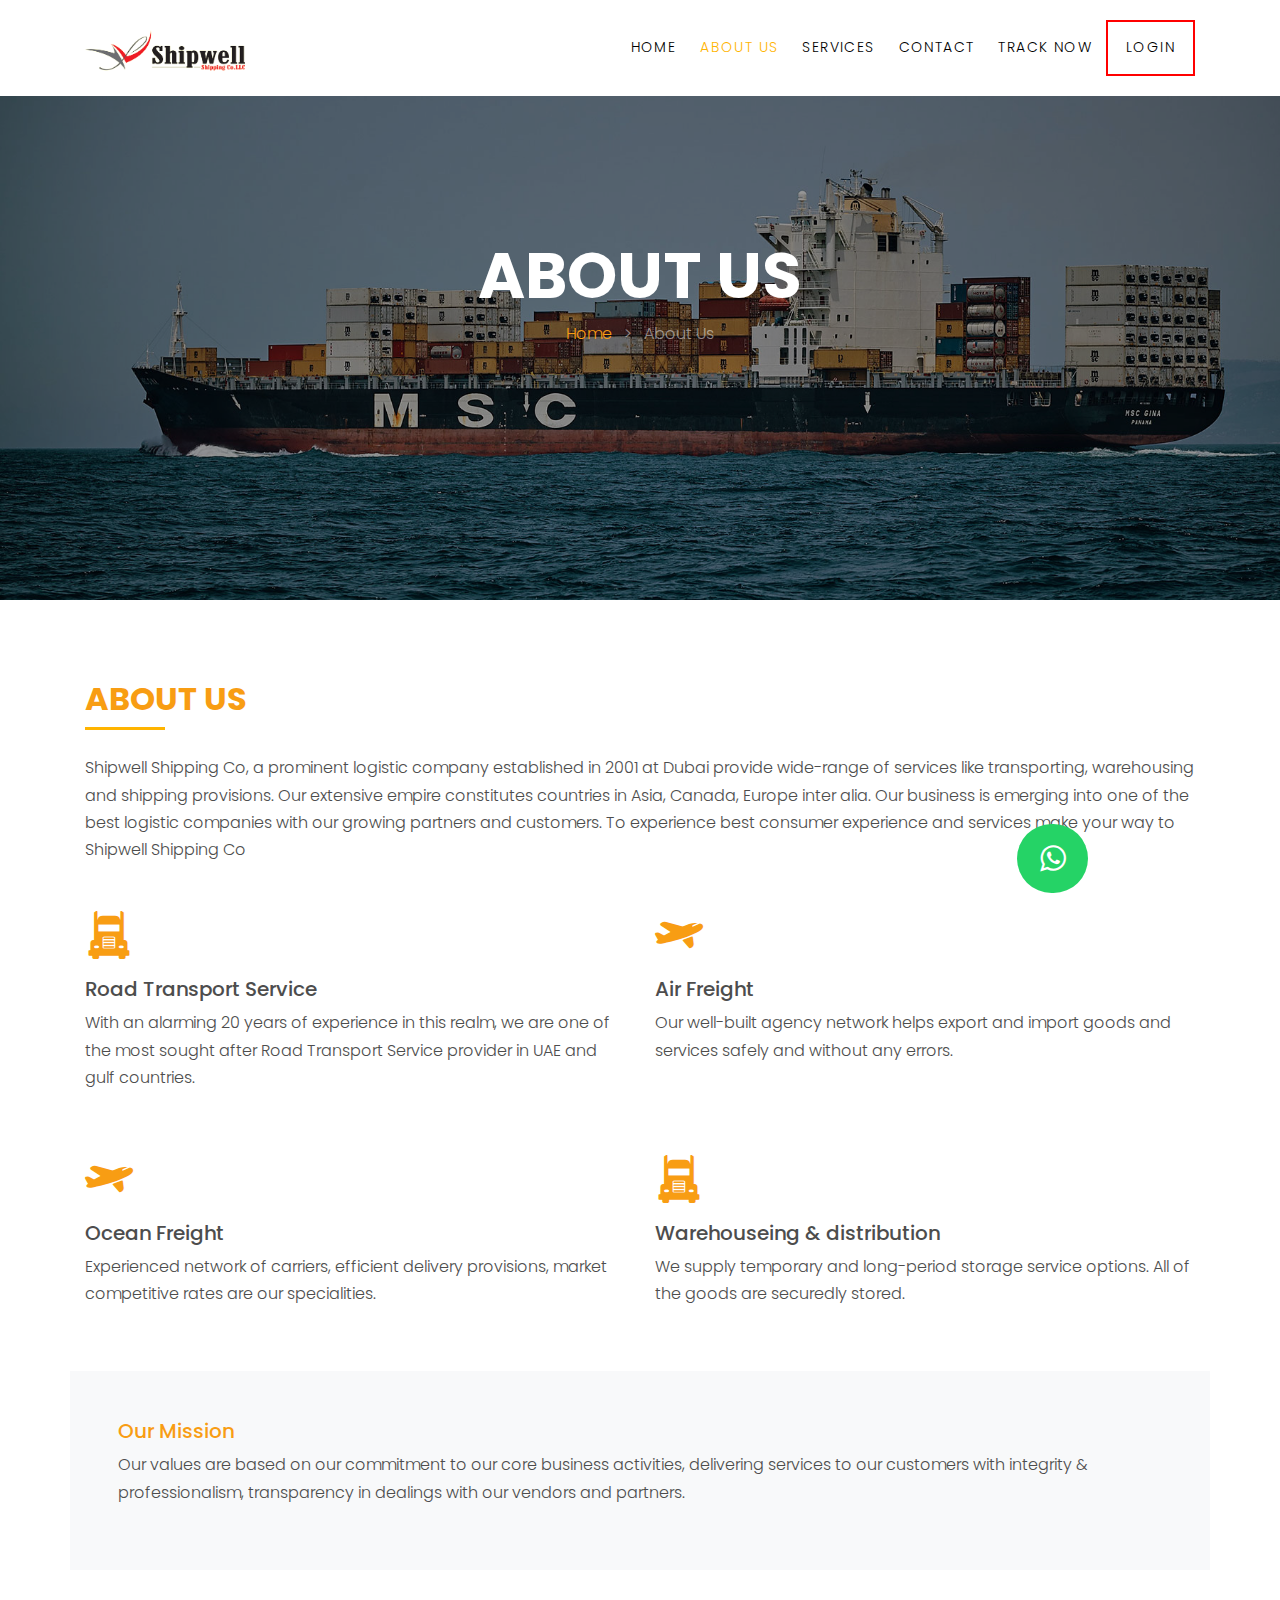
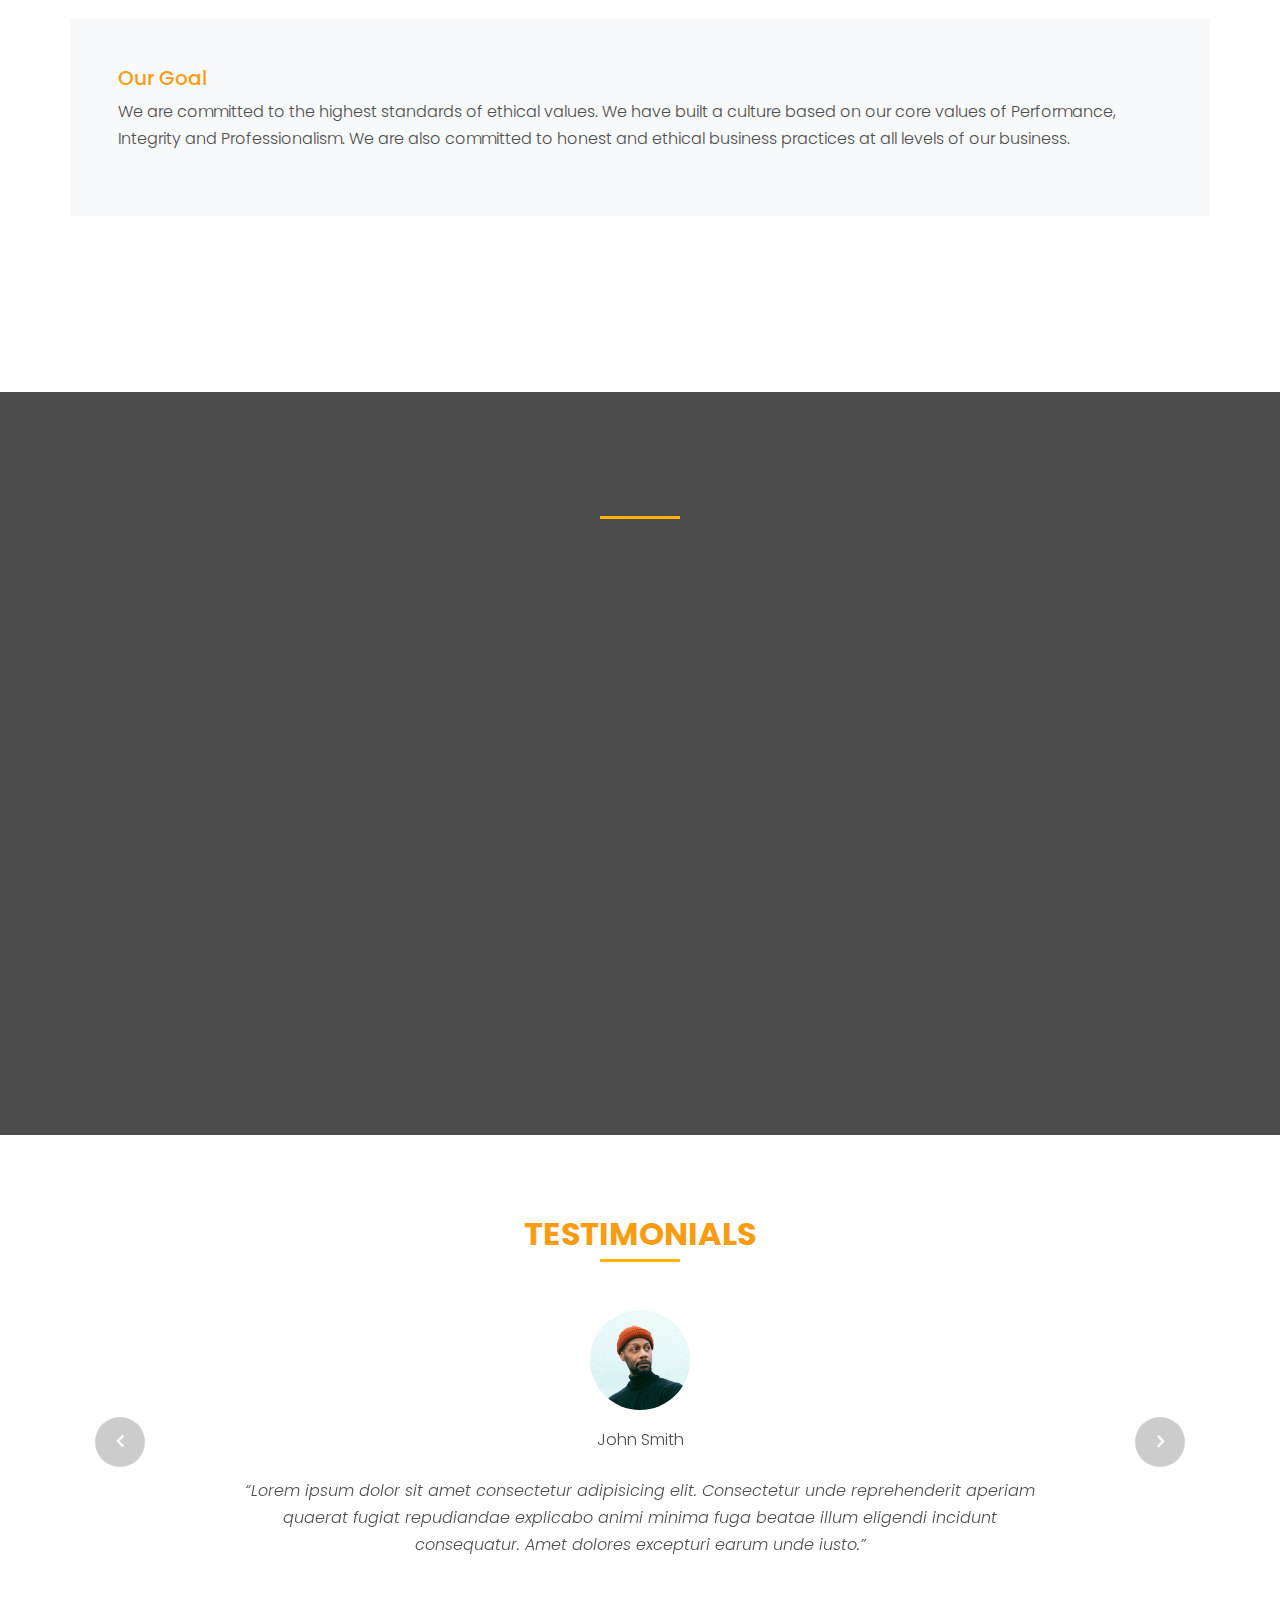
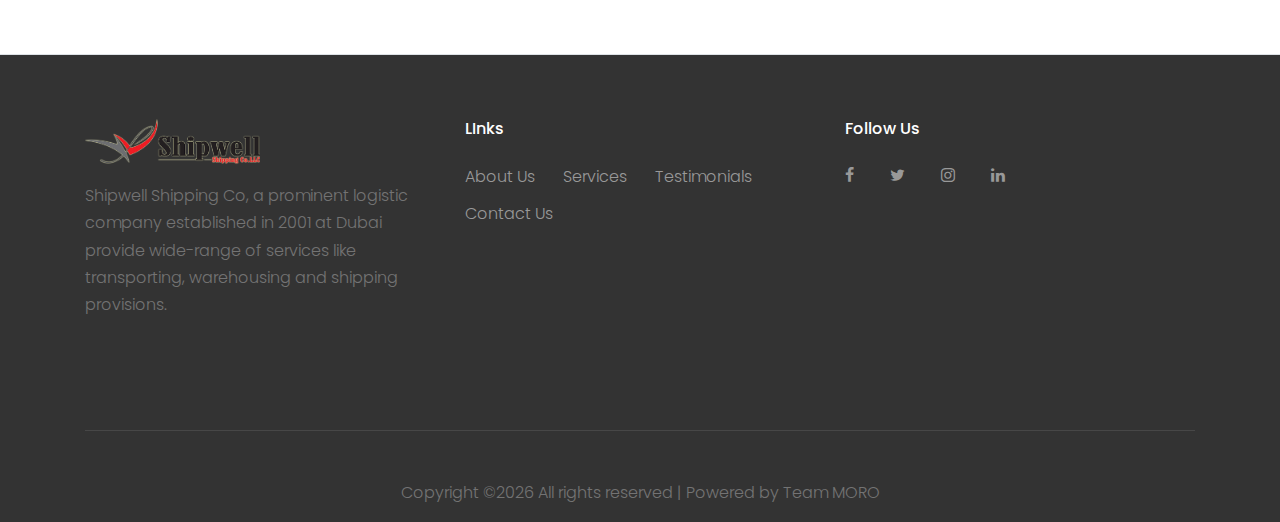
==== about.html @ 6dd7fe94 "created shipwell website" ====
<!DOCTYPE html>
<html lang="en">
  <head>
    <title>About | Shipwell shipping co LLC</title>
    <meta charset="utf-8">
    <meta name="viewport" content="width=device-width, initial-scale=1, shrink-to-fit=no">

    <link rel="stylesheet" href="https://fonts.googleapis.com/css?family=Poppins:200,300,400,700,900|Display+Playfair:200,300,400,700"> 
    <link rel="stylesheet" href="fonts/icomoon/style.css">
    <link rel="stylesheet" href="https://maxcdn.bootstrapcdn.com/font-awesome/4.5.0/css/font-awesome.min.css">
    <link rel="stylesheet" href="css/bootstrap.min.css">
    <link rel="stylesheet" href="css/magnific-popup.css">
    <link rel="stylesheet" href="css/jquery-ui.css">
    <link rel="stylesheet" href="css/owl.carousel.min.css">
    <link rel="stylesheet" href="css/owl.theme.default.min.css">

    <link rel="stylesheet" href="css/bootstrap-datepicker.css">

    <link rel="stylesheet" href="fonts/flaticon/font/flaticon.css">



    <link rel="stylesheet" href="css/aos.css">

    <link rel="stylesheet" href="css/style.css">
    
  </head>
  <body>
  
  <div class="site-wrap">

    <div class="site-mobile-menu">
      <div class="site-mobile-menu-header">
        <div class="site-mobile-menu-close mt-3">
          <span class="icon-close2 js-menu-toggle"></span>
        </div>
      </div>
      <div class="site-mobile-menu-body"></div>
    </div>
    
    <header class="site-navbar py-3" role="banner">

      <div class="container">
        <div class="row align-items-center">
          
          <div class="col-11 col-xl-2">
            <h1 class="mb-0"><a href="index.html" class="text-white h2 mb-0"><img src="/images/logo.png" class="img-fluid" alt=""></a></h1>
          </div>
          <div class="col-12 col-md-10 d-none d-xl-block">
            <nav class="site-navigation position-relative text-right" role="navigation">

              <ul class="site-menu js-clone-nav mx-auto d-none d-lg-block">
                <li><a href="index.html">Home</a></li>
                <li class="active"><a href="about.html">About Us</a></li>
                <li><a href="services2.html">Services</a></li>
                <li><a href="contact.html">Contact</a></li>
                <li><a href="#">Track Now</a></li>
                <li class="login_btn"><a href="#">Login</a></li>
              </ul>
            </nav>
          </div>


          <div class="d-inline-block d-xl-none ml-md-0 mr-auto py-3" style="position: relative; top: 3px;"><a href="#" class="site-menu-toggle js-menu-toggle text-black"><span class="icon-menu h3"></span></a></div>

          </div>

        </div>
      </div>
      
    </header>

  

    <div class="site-blocks-cover inner-page-cover overlay" style="background-image: url(images/hero_bg_1.jpg);" data-aos="fade" data-stellar-background-ratio="0.5">
      <div class="container">
        <div class="row align-items-center justify-content-center text-center">

          <div class="col-md-8" data-aos="fade-up" data-aos-delay="400">
            <h1 class="text-white font-weight-light text-uppercase font-weight-bold">About Us</h1>
            <p class="breadcrumb-custom"><a href="index.html">Home</a> <span class="mx-2">&gt;</span> <span>About Us</span></p>
          </div>
        </div>
      </div>
    </div>  

    

    <div class="site-section">
      <div class="container">
        <div class="row mb-5">
          <div class="col-md-12 order-md-1" data-aos="fade">
            <div class="text-left pb-1 border-primary mb-4">
              <h2 class="text-primary">About us</h2>
            </div>
            <p class="mb-5">Shipwell Shipping Co, a prominent logistic company established in 2001 at Dubai provide
              wide-range of services like transporting, warehousing and shipping provisions. Our extensive empire
              constitutes countries in Asia, Canada, Europe inter alia. Our business is emerging into one of the best
              logistic companies with our growing partners and customers. To experience best consumer
              experience and services make your way to Shipwell Shipping Co</p>

            <div class="row">
              <div class="col-md-12 mb-md-5 mb-0 col-lg-6">
                <div class="unit-4">
                  <div class="unit-4-icon mb-3 mr-4"><span class="text-primary flaticon-frontal-truck"></span></div>
                  <div>
                    <h3>Road Transport Service</h3>
                    <p>With an alarming 20 years of experience in this realm, we are one of the most
                      sought after Road Transport Service provider in UAE and gulf countries.</p>
                  </div>
                </div>
              </div>
              <div class="col-md-12 mb-md-5 mb-0 col-lg-6">
                <div class="unit-4">
                  <div class="unit-4-icon mb-3 mr-4"><span class="text-primary flaticon-travel"></span></div>
                  <div>
                    <h3>Air Freight</h3>
                    <p>Our well-built agency network helps export and import goods and services safely and
                      without any errors.</p>
                  </div>
                </div>
              </div>
              <div class="col-md-12 mb-md-5 mb-0 col-lg-6">
                <div class="unit-4">
                  <div class="unit-4-icon mb-3 mr-4"><span class="text-primary flaticon-travel"></span></div>
                  <div>
                    <h3>Ocean Freight</h3>
                    <p>Experienced network of carriers, efficient delivery provisions, market competitive rates are our
                      specialities.</p>
                  </div>
                </div>
              </div>
              <div class="col-md-12 mb-md-5 mb-0 col-lg-6">
                <div class="unit-4">
                  <div class="unit-4-icon mb-3 mr-4"><span class="text-primary flaticon-frontal-truck"></span></div>
                  <div>
                    <h3>Warehouseing & distribution</h3>
                    <p> We supply temporary and long-period storage service options. All of the goods are securedly stored.</p>
                  </div>
                </div>
              </div>
              <div class="col-md-12 mb-md-5 mb-0 bg-light p-5">
                <div class="unit-4">
                  <div>
                    <h3 class="text-primary">Our Mission</h3>
                    <p>Our values are based on our commitment to our core business
                      activities, delivering services to our customers with integrity &
                      professionalism, transparency in dealings with our vendors and
                      partners.</p>
                  </div>
                </div>
              </div>
              <div class="col-md-12 mb-md-5 mb-0 bg-light p-5">
                <div class="unit-4">
                  <div>
                    <h3 class="text-primary">Our Goal</h3>
                    <p>We are committed to the highest standards of ethical values. We
                      have built a culture based on our core values of Performance,
                      Integrity and Professionalism. We are also committed to honest
                      and ethical business practices at all levels of our business.</p>
                  </div>
                </div>
              </div>
            </div>
          </div>
        </div>
      </div>
    </div>
    <div>
    </div>
    <div class="site-section bg-image overlay" style="background-image: url('images/hero_bg_4.jpg');">
      <div class="container">
        <div class="row justify-content-center mb-5">
          <div class="col-md-7 text-center border-primary">
            <h2 class="font-weight-light text-primary" data-aos="fade">Why Choose Us</h2>
          </div>
        </div>
        <div class="row">
          <div class="col-md-6 col-lg-4 mb-5 mb-lg-0" data-aos="fade" data-aos-delay="100">
            <div class="how-it-work-item">
              <span class="number">1</span>
              <div class="how-it-work-body">
                <h2>Logistic Excellence</h2>
                <p class="mb-5">Shipwell Shipping Co is your one-stop answer to all of your logistical questions. With services ranging from Ocean Freight, Air Freight project logistics and automobile logistics we assist you in various endeavours. All of our services are personalized in order to cater to every singular needs of our customers. We promise you that all of your needs will be met satisfactorily.
                  </p>
              </div>
            </div>
          </div>

          <div class="col-md-6 col-lg-4 mb-5 mb-lg-0" data-aos="fade" data-aos-delay="200">
            <div class="how-it-work-item">
              <span class="number">2</span>
              <div class="how-it-work-body">
                <h2>Predictable Popularity</h2>
                <p class="mb-5">Our immense fame both at home and abroad is a testimony to proclaim our dexterity in our field. We hire highly experienced hands in air, sea and land freight coverages to ensure the quality of our services. We are well known as being very amiable and approachable when it comes to customer service and feedback. We are open to criticism and are ready to work on the aspects which need improvement.</p>
              </div>
            </div>
          </div>

          <div class="col-md-6 col-lg-4 mb-5 mb-lg-0" data-aos="fade" data-aos-delay="300">
            <div class="how-it-work-item">
              <span class="number">3</span>
              <div class="how-it-work-body">
                <h2>  Embracing Diversity</h2>
                <p class="mb-5">Shipwell Shipping Co is your one-stop answer to all of your logistical questions. With services ranging from Ocean Freight, Air Freight project logistics and automobile logistics we assist you in various endeavours. All of our services are personalized in order to cater to every singular needs of our customers. We promise you that all of your needs will be met satisfactorily.</p>
              </div>
            </div>
          </div>

        </div>
      </div>
    </div>

    
    <div class="site-section border-bottom">
      <div class="container">

        <div class="row justify-content-center mb-5">
          <div class="col-md-7 text-center border-primary">
            <h2 class="font-weight-light text-primary">Testimonials</h2>
          </div>
        </div>

        <div class="slide-one-item home-slider owl-carousel">
          <div>
            <div class="testimonial">
              <figure class="mb-4">
                <img src="images/person_3.jpg" alt="Image" class="img-fluid mb-3">
                <p>John Smith</p>
              </figure>
              <blockquote>
                <p>&ldquo;Lorem ipsum dolor sit amet consectetur adipisicing elit. Consectetur unde reprehenderit aperiam quaerat fugiat repudiandae explicabo animi minima fuga beatae illum eligendi incidunt consequatur. Amet dolores excepturi earum unde iusto.&rdquo;</p>
              </blockquote>
            </div>
          </div>
          <div>
            <div class="testimonial">
              <figure class="mb-4">
                <img src="images/person_2.jpg" alt="Image" class="img-fluid mb-3">
                <p>Christine Aguilar</p>
              </figure>
              <blockquote>
                <p>&ldquo;Lorem ipsum dolor sit amet consectetur adipisicing elit. Consectetur unde reprehenderit aperiam quaerat fugiat repudiandae explicabo animi minima fuga beatae illum eligendi incidunt consequatur. Amet dolores excepturi earum unde iusto.&rdquo;</p>
              </blockquote>
            </div>
          </div>

          <div>
            <div class="testimonial">
              <figure class="mb-4">
                <img src="images/person_4.jpg" alt="Image" class="img-fluid mb-3">
                <p>Robert Spears</p>
              </figure>
              <blockquote>
                <p>&ldquo;Lorem ipsum dolor sit amet consectetur adipisicing elit. Consectetur unde reprehenderit aperiam quaerat fugiat repudiandae explicabo animi minima fuga beatae illum eligendi incidunt consequatur. Amet dolores excepturi earum unde iusto.&rdquo;</p>
              </blockquote>
            </div>
          </div>

          <div>
            <div class="testimonial">
              <figure class="mb-4">
                <img src="images/person_5.jpg" alt="Image" class="img-fluid mb-3">
                <p>Bruce Rogers</p>
              </figure>
              <blockquote>
                <p>&ldquo;Lorem ipsum dolor sit amet consectetur adipisicing elit. Consectetur unde reprehenderit aperiam quaerat fugiat repudiandae explicabo animi minima fuga beatae illum eligendi incidunt consequatur. Amet dolores excepturi earum unde iusto.&rdquo;</p>
              </blockquote>
            </div>
          </div>

        </div>
      </div>
    </div>

    <div class="wa-btn text-right">
      <a href="#" class="float" target="_blank">
        <i class="fa fa-whatsapp my-float"></i>
        </a>
    </div>
    
    <footer class="site-footer">
      <div class="container">
        <div class="row">
          <div class="col-md-12">
            <div class="row">
              <div class="col-md-4">
                <a href="index.html" class="text-white mb-0"><img src="/images/logo.png" class="img-fluid w-50 mb-3" alt=""></a>
                <p>
                  Shipwell Shipping Co, a prominent logistic company established in 2001 at Dubai provide wide-range of services like transporting, warehousing and shipping provisions. 
                </p>
              </div>
              <div class="col-md-4">
                <h2 class="footer-heading mb-4">LInks</h2>
                <ul class="list-unstyled">
                  <li class="d-inline-block mr-4"><a href="#">About Us</a></li>
                  <li class="d-inline-block mr-4"><a href="#">Services</a></li>
                  <li class="d-inline-block mr-4"><a href="#">Testimonials</a></li>
                  <li class="d-inline-block"><a href="#">Contact Us</a></li>
                </ul>
              </div>
              
              <div class="col-md-4">
                <h2 class="footer-heading mb-4">Follow Us</h2>
                <a href="#" class="pl-0 pr-3"><span class="icon-facebook"></span></a>
                <a href="#" class="pl-3 pr-3"><span class="icon-twitter"></span></a>
                <a href="#" class="pl-3 pr-3"><span class="icon-instagram"></span></a>
                <a href="#" class="pl-3 pr-3"><span class="icon-linkedin"></span></a>
              </div>
            </div>
          </div>
        </div>
        <div class="row pt-5 mt-5 text-center">
          <div class="col-md-12">
            <div class="border-top pt-5">
            <p>
            <!-- Link back to Colorlib can't be removed. Template is licensed under CC BY 3.0. -->
            Copyright &copy;<script>document.write(new Date().getFullYear());</script> All rights reserved | Powered by Team MORO
            <!-- Link back to Colorlib can't be removed. Template is licensed under CC BY 3.0. -->
            </p>
            </div>
          </div>
          
        </div>
      </div>
    </footer>
  </div>

  <script src="js/jquery-3.3.1.min.js"></script>
  <script src="js/jquery-migrate-3.0.1.min.js"></script>
  <script src="js/jquery-ui.js"></script>
  <script src="js/popper.min.js"></script>
  <script src="js/bootstrap.min.js"></script>
  <script src="js/owl.carousel.min.js"></script>
  <script src="js/jquery.stellar.min.js"></script>
  <script src="js/jquery.countdown.min.js"></script>
  <script src="js/jquery.magnific-popup.min.js"></script>
  <script src="js/bootstrap-datepicker.min.js"></script>
  <script src="js/aos.js"></script>

  <script src="js/main.js"></script>
    
  </body>
</html>
---- fonts/icomoon/style.css ----
@font-face {
  font-family: 'icomoon';
  src:  url('fonts/icomoon.eot?10si43');
  src:  url('fonts/icomoon.eot?10si43#iefix') format('embedded-opentype'),
    url('fonts/icomoon.ttf?10si43') format('truetype'),
    url('fonts/icomoon.woff?10si43') format('woff'),
    url('fonts/icomoon.svg?10si43#icomoon') format('svg');
  font-weight: normal;
  font-style: normal;
}

[class^="icon-"], [class*=" icon-"] {
  /* use !important to prevent issues with browser extensions that change fonts */
  font-family: 'icomoon' !important;
  speak: none;
  font-style: normal;
  font-weight: normal;
  font-variant: normal;
  text-transform: none;
  line-height: 1;

  /* Better Font Rendering =========== */
  -webkit-font-smoothing: antialiased;
  -moz-osx-font-smoothing: grayscale;
}

.icon-asterisk:before {
  content: "\f069";
}
.icon-plus:before {
  content: "\f067";
}
.icon-question:before {
  content: "\f128";
}
.icon-minus:before {
  content: "\f068";
}
.icon-glass:before {
  content: "\f000";
}
.icon-music:before {
  content: "\f001";
}
.icon-search:before {
  content: "\f002";
}
.icon-envelope-o:before {
  content: "\f003";
}
.icon-heart:before {
  content: "\f004";
}
.icon-star:before {
  content: "\f005";
}
.icon-star-o:before {
  content: "\f006";
}
.icon-user:before {
  content: "\f007";
}
.icon-film:before {
  content: "\f008";
}
.icon-th-large:before {
  content: "\f009";
}
.icon-th:before {
  content: "\f00a";
}
.icon-th-list:before {
  content: "\f00b";
}
.icon-check:before {
  content: "\f00c";
}
.icon-close:before {
  content: "\f00d";
}
.icon-remove:before {
  content: "\f00d";
}
.icon-times:before {
  content: "\f00d";
}
.icon-search-plus:before {
  content: "\f00e";
}
.icon-search-minus:before {
  content: "\f010";
}
.icon-power-off:before {
  content: "\f011";
}
.icon-signal:before {
  content: "\f012";
}
.icon-cog:before {
  content: "\f013";
}
.icon-gear:before {
  content: "\f013";
}
.icon-trash-o:before {
  content: "\f014";
}
.icon-home:before {
  content: "\f015";
}
.icon-file-o:before {
  content: "\f016";
}
.icon-clock-o:before {
  content: "\f017";
}
.icon-road:before {
  content: "\f018";
}
.icon-download:before {
  content: "\f019";
}
.icon-arrow-circle-o-down:before {
  content: "\f01a";
}
.icon-arrow-circle-o-up:before {
  content: "\f01b";
}
.icon-inbox:before {
  content: "\f01c";
}
.icon-play-circle-o:before {
  content: "\f01d";
}
.icon-repeat:before {
  content: "\f01e";
}
.icon-rotate-right:before {
  content: "\f01e";
}
.icon-refresh:before {
  content: "\f021";
}
.icon-list-alt:before {
  content: "\f022";
}
.icon-lock:before {
  content: "\f023";
}
.icon-flag:before {
  content: "\f024";
}
.icon-headphones:before {
  content: "\f025";
}
.icon-volume-off:before {
  content: "\f026";
}
.icon-volume-down:before {
  content: "\f027";
}
.icon-volume-up:before {
  content: "\f028";
}
.icon-qrcode:before {
  content: "\f029";
}
.icon-barcode:before {
  content: "\f02a";
}
.icon-tag:before {
  content: "\f02b";
}
.icon-tags:before {
  content: "\f02c";
}
.icon-book:before {
  content: "\f02d";
}
.icon-bookmark:before {
  content: "\f02e";
}
.icon-print:before {
  content: "\f02f";
}
.icon-camera:before {
  content: "\f030";
}
.icon-font:before {
  content: "\f031";
}
.icon-bold:before {
  content: "\f032";
}
.icon-italic:before {
  content: "\f033";
}
.icon-text-height:before {
  content: "\f034";
}
.icon-text-width:before {
  content: "\f035";
}
.icon-align-left:before {
  content: "\f036";
}
.icon-align-center:before {
  content: "\f037";
}
.icon-align-right:before {
  content: "\f038";
}
.icon-align-justify:before {
  content: "\f039";
}
.icon-list:before {
  content: "\f03a";
}
.icon-dedent:before {
  content: "\f03b";
}
.icon-outdent:before {
  content: "\f03b";
}
.icon-indent:before {
  content: "\f03c";
}
.icon-video-camera:before {
  content: "\f03d";
}
.icon-image:before {
  content: "\f03e";
}
.icon-photo:before {
  content: "\f03e";
}
.icon-picture-o:before {
  content: "\f03e";
}
.icon-pencil:before {
  content: "\f040";
}
.icon-map-marker:before {
  content: "\f041";
}
.icon-adjust:before {
  content: "\f042";
}
.icon-tint:before {
  content: "\f043";
}
.icon-edit:before {
  content: "\f044";
}
.icon-pencil-square-o:before {
  content: "\f044";
}
.icon-share-square-o:before {
  content: "\f045";
}
.icon-check-square-o:before {
  content: "\f046";
}
.icon-arrows:before {
  content: "\f047";
}
.icon-step-backward:before {
  content: "\f048";
}
.icon-fast-backward:before {
  content: "\f049";
}
.icon-backward:before {
  content: "\f04a";
}
.icon-play:before {
  content: "\f04b";
}
.icon-pause:before {
  content: "\f04c";
}
.icon-stop:before {
  content: "\f04d";
}
.icon-forward:before {
  content: "\f04e";
}
.icon-fast-forward:before {
  content: "\f050";
}
.icon-step-forward:before {
  content: "\f051";
}
.icon-eject:before {
  content: "\f052";
}
.icon-chevron-left:before {
  content: "\f053";
}
.icon-chevron-right:before {
  content: "\f054";
}
.icon-plus-circle:before {
  content: "\f055";
}
.icon-minus-circle:before {
  content: "\f056";
}
.icon-times-circle:before {
  content: "\f057";
}
.icon-check-circle:before {
  content: "\f058";
}
.icon-question-circle:before {
  content: "\f059";
}
.icon-info-circle:before {
  content: "\f05a";
}
.icon-crosshairs:before {
  content: "\f05b";
}
.icon-times-circle-o:before {
  content: "\f05c";
}
.icon-check-circle-o:before {
  content: "\f05d";
}
.icon-ban:before {
  content: "\f05e";
}
.icon-arrow-left:before {
  content: "\f060";
}
.icon-arrow-right:before {
  content: "\f061";
}
.icon-arrow-up:before {
  content: "\f062";
}
.icon-arrow-down:before {
  content: "\f063";
}
.icon-mail-forward:before {
  content: "\f064";
}
.icon-share:before {
  content: "\f064";
}
.icon-expand:before {
  content: "\f065";
}
.icon-compress:before {
  content: "\f066";
}
.icon-exclamation-circle:before {
  content: "\f06a";
}
.icon-gift:before {
  content: "\f06b";
}
.icon-leaf:before {
  content: "\f06c";
}
.icon-fire:before {
  content: "\f06d";
}
.icon-eye:before {
  content: "\f06e";
}
.icon-eye-slash:before {
  content: "\f070";
}
.icon-exclamation-triangle:before {
  content: "\f071";
}
.icon-warning:before {
  content: "\f071";
}
.icon-plane:before {
  content: "\f072";
}
.icon-calendar:before {
  content: "\f073";
}
.icon-random:before {
  content: "\f074";
}
.icon-comment:before {
  content: "\f075";
}
.icon-magnet:before {
  content: "\f076";
}
.icon-chevron-up:before {
  content: "\f077";
}
.icon-chevron-down:before {
  content: "\f078";
}
.icon-retweet:before {
  content: "\f079";
}
.icon-shopping-cart:before {
  content: "\f07a";
}
.icon-folder:before {
  content: "\f07b";
}
.icon-folder-open:before {
  content: "\f07c";
}
.icon-arrows-v:before {
  content: "\f07d";
}
.icon-arrows-h:before {
  content: "\f07e";
}
.icon-bar-chart:before {
  content: "\f080";
}
.icon-bar-chart-o:before {
  content: "\f080";
}
.icon-twitter-square:before {
  content: "\f081";
}
.icon-facebook-square:before {
  content: "\f082";
}
.icon-camera-retro:before {
  content: "\f083";
}
.icon-key:before {
  content: "\f084";
}
.icon-cogs:before {
  content: "\f085";
}
.icon-gears:before {
  content: "\f085";
}
.icon-comments:before {
  content: "\f086";
}
.icon-thumbs-o-up:before {
  content: "\f087";
}
.icon-thumbs-o-down:before {
  content: "\f088";
}
.icon-star-half:before {
  content: "\f089";
}
.icon-heart-o:before {
  content: "\f08a";
}
.icon-sign-out:before {
  content: "\f08b";
}
.icon-linkedin-square:before {
  content: "\f08c";
}
.icon-thumb-tack:before {
  content: "\f08d";
}
.icon-external-link:before {
  content: "\f08e";
}
.icon-sign-in:before {
  content: "\f090";
}
.icon-trophy:before {
  content: "\f091";
}
.icon-github-square:before {
  content: "\f092";
}
.icon-upload:before {
  content: "\f093";
}
.icon-lemon-o:before {
  content: "\f094";
}
.icon-phone:before {
  content: "\f095";
}
.icon-square-o:before {
  content: "\f096";
}
.icon-bookmark-o:before {
  content: "\f097";
}
.icon-phone-square:before {
  content: "\f098";
}
.icon-twitter:before {
  content: "\f099";
}
.icon-facebook:before {
  content: "\f09a";
}
.icon-facebook-f:before {
  content: "\f09a";
}
.icon-github:before {
  content: "\f09b";
}
.icon-unlock:before {
  content: "\f09c";
}
.icon-credit-card:before {
  content: "\f09d";
}
.icon-feed:before {
  content: "\f09e";
}
.icon-rss:before {
  content: "\f09e";
}
.icon-hdd-o:before {
  content: "\f0a0";
}
.icon-bullhorn:before {
  content: "\f0a1";
}
.icon-bell-o:before {
  content: "\f0a2";
}
.icon-certificate:before {
  content: "\f0a3";
}
.icon-hand-o-right:before {
  content: "\f0a4";
}
.icon-hand-o-left:before {
  content: "\f0a5";
}
.icon-hand-o-up:before {
  content: "\f0a6";
}
.icon-hand-o-down:before {
  content: "\f0a7";
}
.icon-arrow-circle-left:before {
  content: "\f0a8";
}
.icon-arrow-circle-right:before {
  content: "\f0a9";
}
.icon-arrow-circle-up:before {
  content: "\f0aa";
}
.icon-arrow-circle-down:before {
  content: "\f0ab";
}
.icon-globe:before {
  content: "\f0ac";
}
.icon-wrench:before {
  content: "\f0ad";
}
.icon-tasks:before {
  content: "\f0ae";
}
.icon-filter:before {
  content: "\f0b0";
}
.icon-briefcase:before {
  content: "\f0b1";
}
.icon-arrows-alt:before {
  content: "\f0b2";
}
.icon-group:before {
  content: "\f0c0";
}
.icon-users:before {
  content: "\f0c0";
}
.icon-chain:before {
  content: "\f0c1";
}
.icon-link:before {
  content: "\f0c1";
}
.icon-cloud:before {
  content: "\f0c2";
}
.icon-flask:before {
  content: "\f0c3";
}
.icon-cut:before {
  content: "\f0c4";
}
.icon-scissors:before {
  content: "\f0c4";
}
.icon-copy:before {
  content: "\f0c5";
}
.icon-files-o:before {
  content: "\f0c5";
}
.icon-paperclip:before {
  content: "\f0c6";
}
.icon-floppy-o:before {
  content: "\f0c7";
}
.icon-save:before {
  content: "\f0c7";
}
.icon-square:before {
  content: "\f0c8";
}
.icon-bars:before {
  content: "\f0c9";
}
.icon-navicon:before {
  content: "\f0c9";
}
.icon-reorder:before {
  content: "\f0c9";
}
.icon-list-ul:before {
  content: "\f0ca";
}
.icon-list-ol:before {
  content: "\f0cb";
}
.icon-strikethrough:before {
  content: "\f0cc";
}
.icon-underline:before {
  content: "\f0cd";
}
.icon-table:before {
  content: "\f0ce";
}
.icon-magic:before {
  content: "\f0d0";
}
.icon-truck:before {
  content: "\f0d1";
}
.icon-pinterest:before {
  content: "\f0d2";
}
.icon-pinterest-square:before {
  content: "\f0d3";
}
.icon-google-plus-square:before {
  content: "\f0d4";
}
.icon-google-plus:before {
  content: "\f0d5";
}
.icon-money:before {
  content: "\f0d6";
}
.icon-caret-down:before {
  content: "\f0d7";
}
.icon-caret-up:before {
  content: "\f0d8";
}
.icon-caret-left:before {
  content: "\f0d9";
}
.icon-caret-right:before {
  content: "\f0da";
}
.icon-columns:before {
  content: "\f0db";
}
.icon-sort:before {
  content: "\f0dc";
}
.icon-unsorted:before {
  content: "\f0dc";
}
.icon-sort-desc:before {
  content: "\f0dd";
}
.icon-sort-down:before {
  content: "\f0dd";
}
.icon-sort-asc:before {
  content: "\f0de";
}
.icon-sort-up:before {
  content: "\f0de";
}
.icon-envelope:before {
  content: "\f0e0";
}
.icon-linkedin:before {
  content: "\f0e1";
}
.icon-rotate-left:before {
  content: "\f0e2";
}
.icon-undo:before {
  content: "\f0e2";
}
.icon-gavel:before {
  content: "\f0e3";
}
.icon-legal:before {
  content: "\f0e3";
}
.icon-dashboard:before {
  content: "\f0e4";
}
.icon-tachometer:before {
  content: "\f0e4";
}
.icon-comment-o:before {
  content: "\f0e5";
}
.icon-comments-o:before {
  content: "\f0e6";
}
.icon-bolt:before {
  content: "\f0e7";
}
.icon-flash:before {
  content: "\f0e7";
}
.icon-sitemap:before {
  content: "\f0e8";
}
.icon-umbrella:before {
  content: "\f0e9";
}
.icon-clipboard:before {
  content: "\f0ea";
}
.icon-paste:before {
  content: "\f0ea";
}
.icon-lightbulb-o:before {
  content: "\f0eb";
}
.icon-exchange:before {
  content: "\f0ec";
}
.icon-cloud-download:before {
  content: "\f0ed";
}
.icon-cloud-upload:before {
  content: "\f0ee";
}
.icon-user-md:before {
  content: "\f0f0";
}
.icon-stethoscope:before {
  content: "\f0f1";
}
.icon-suitcase:before {
  content: "\f0f2";
}
.icon-bell:before {
  content: "\f0f3";
}
.icon-coffee:before {
  content: "\f0f4";
}
.icon-cutlery:before {
  content: "\f0f5";
}
.icon-file-text-o:before {
  content: "\f0f6";
}
.icon-building-o:before {
  content: "\f0f7";
}
.icon-hospital-o:before {
  content: "\f0f8";
}
.icon-ambulance:before {
  content: "\f0f9";
}
.icon-medkit:before {
  content: "\f0fa";
}
.icon-fighter-jet:before {
  content: "\f0fb";
}
.icon-beer:before {
  content: "\f0fc";
}
.icon-h-square:before {
  content: "\f0fd";
}
.icon-plus-square:before {
  content: "\f0fe";
}
.icon-angle-double-left:before {
  content: "\f100";
}
.icon-angle-double-right:before {
  content: "\f101";
}
.icon-angle-double-up:before {
  content: "\f102";
}
.icon-angle-double-down:before {
  content: "\f103";
}
.icon-angle-left:before {
  content: "\f104";
}
.icon-angle-right:before {
  content: "\f105";
}
.icon-angle-up:before {
  content: "\f106";
}
.icon-angle-down:before {
  content: "\f107";
}
.icon-desktop:before {
  content: "\f108";
}
.icon-laptop:before {
  content: "\f109";
}
.icon-tablet:before {
  content: "\f10a";
}
.icon-mobile:before {
  content: "\f10b";
}
.icon-mobile-phone:before {
  content: "\f10b";
}
.icon-circle-o:before {
  content: "\f10c";
}
.icon-quote-left:before {
  content: "\f10d";
}
.icon-quote-right:before {
  content: "\f10e";
}
.icon-spinner:before {
  content: "\f110";
}
.icon-circle:before {
  content: "\f111";
}
.icon-mail-reply:before {
  content: "\f112";
}
.icon-reply:before {
  content: "\f112";
}
.icon-github-alt:before {
  content: "\f113";
}
.icon-folder-o:before {
  content: "\f114";
}
.icon-folder-open-o:before {
  content: "\f115";
}
.icon-smile-o:before {
  content: "\f118";
}
.icon-frown-o:before {
  content: "\f119";
}
.icon-meh-o:before {
  content: "\f11a";
}
.icon-gamepad:before {
  content: "\f11b";
}
.icon-keyboard-o:before {
  content: "\f11c";
}
.icon-flag-o:before {
  content: "\f11d";
}
.icon-flag-checkered:before {
  content: "\f11e";
}
.icon-terminal:before {
  content: "\f120";
}
.icon-code:before {
  content: "\f121";
}
.icon-mail-reply-all:before {
  content: "\f122";
}
.icon-reply-all:before {
  content: "\f122";
}
.icon-star-half-empty:before {
  content: "\f123";
}
.icon-star-half-full:before {
  content: "\f123";
}
.icon-star-half-o:before {
  content: "\f123";
}
.icon-location-arrow:before {
  content: "\f124";
}
.icon-crop:before {
  content: "\f125";
}
.icon-code-fork:before {
  content: "\f126";
}
.icon-chain-broken:before {
  content: "\f127";
}
.icon-unlink:before {
  content: "\f127";
}
.icon-info:before {
  content: "\f129";
}
.icon-exclamation:before {
  content: "\f12a";
}
.icon-superscript:before {
  content: "\f12b";
}
.icon-subscript:before {
  content: "\f12c";
}
.icon-eraser:before {
  content: "\f12d";
}
.icon-puzzle-piece:before {
  content: "\f12e";
}
.icon-microphone:before {
  content: "\f130";
}
.icon-microphone-slash:before {
  content: "\f131";
}
.icon-shield:before {
  content: "\f132";
}
.icon-calendar-o:before {
  content: "\f133";
}
.icon-fire-extinguisher:before {
  content: "\f134";
}
.icon-rocket:before {
  content: "\f135";
}
.icon-maxcdn:before {
  content: "\f136";
}
.icon-chevron-circle-left:before {
  content: "\f137";
}
.icon-chevron-circle-right:before {
  content: "\f138";
}
.icon-chevron-circle-up:before {
  content: "\f139";
}
.icon-chevron-circle-down:before {
  content: "\f13a";
}
.icon-html5:before {
  content: "\f13b";
}
.icon-css3:before {
  content: "\f13c";
}
.icon-anchor:before {
  content: "\f13d";
}
.icon-unlock-alt:before {
  content: "\f13e";
}
.icon-bullseye:before {
  content: "\f140";
}
.icon-ellipsis-h:before {
  content: "\f141";
}
.icon-ellipsis-v:before {
  content: "\f142";
}
.icon-rss-square:before {
  content: "\f143";
}
.icon-play-circle:before {
  content: "\f144";
}
.icon-ticket:before {
  content: "\f145";
}
.icon-minus-square:before {
  content: "\f146";
}
.icon-minus-square-o:before {
  content: "\f147";
}
.icon-level-up:before {
  content: "\f148";
}
.icon-level-down:before {
  content: "\f149";
}
.icon-check-square:before {
  content: "\f14a";
}
.icon-pencil-square:before {
  content: "\f14b";
}
.icon-external-link-square:before {
  content: "\f14c";
}
.icon-share-square:before {
  content: "\f14d";
}
.icon-compass:before {
  content: "\f14e";
}
.icon-caret-square-o-down:before {
  content: "\f150";
}
.icon-toggle-down:before {
  content: "\f150";
}
.icon-caret-square-o-up:before {
  content: "\f151";
}
.icon-toggle-up:before {
  content: "\f151";
}
.icon-caret-square-o-right:before {
  content: "\f152";
}
.icon-toggle-right:before {
  content: "\f152";
}
.icon-eur:before {
  content: "\f153";
}
.icon-euro:before {
  content: "\f153";
}
.icon-gbp:before {
  content: "\f154";
}
.icon-dollar:before {
  content: "\f155";
}
.icon-usd:before {
  content: "\f155";
}
.icon-inr:before {
  content: "\f156";
}
.icon-rupee:before {
  content: "\f156";
}
.icon-cny:before {
  content: "\f157";
}
.icon-jpy:before {
  content: "\f157";
}
.icon-rmb:before {
  content: "\f157";
}
.icon-yen:before {
  content: "\f157";
}
.icon-rouble:before {
  content: "\f158";
}
.icon-rub:before {
  content: "\f158";
}
.icon-ruble:before {
  content: "\f158";
}
.icon-krw:before {
  content: "\f159";
}
.icon-won:before {
  content: "\f159";
}
.icon-bitcoin:before {
  content: "\f15a";
}
.icon-btc:before {
  content: "\f15a";
}
.icon-file:before {
  content: "\f15b";
}
.icon-file-text:before {
  content: "\f15c";
}
.icon-sort-alpha-asc:before {
  content: "\f15d";
}
.icon-sort-alpha-desc:before {
  content: "\f15e";
}
.icon-sort-amount-asc:before {
  content: "\f160";
}
.icon-sort-amount-desc:before {
  content: "\f161";
}
.icon-sort-numeric-asc:before {
  content: "\f162";
}
.icon-sort-numeric-desc:before {
  content: "\f163";
}
.icon-thumbs-up:before {
  content: "\f164";
}
.icon-thumbs-down:before {
  content: "\f165";
}
.icon-youtube-square:before {
  content: "\f166";
}
.icon-youtube:before {
  content: "\f167";
}
.icon-xing:before {
  content: "\f168";
}
.icon-xing-square:before {
  content: "\f169";
}
.icon-youtube-play:before {
  content: "\f16a";
}
.icon-dropbox:before {
  content: "\f16b";
}
.icon-stack-overflow:before {
  content: "\f16c";
}
.icon-instagram:before {
  content: "\f16d";
}
.icon-flickr:before {
  content: "\f16e";
}
.icon-adn:before {
  content: "\f170";
}
.icon-bitbucket:before {
  content: "\f171";
}
.icon-bitbucket-square:before {
  content: "\f172";
}
.icon-tumblr:before {
  content: "\f173";
}
.icon-tumblr-square:before {
  content: "\f174";
}
.icon-long-arrow-down:before {
  content: "\f175";
}
.icon-long-arrow-up:before {
  content: "\f176";
}
.icon-long-arrow-left:before {
  content: "\f177";
}
.icon-long-arrow-right:before {
  content: "\f178";
}
.icon-apple:before {
  content: "\f179";
}
.icon-windows:before {
  content: "\f17a";
}
.icon-android:before {
  content: "\f17b";
}
.icon-linux:before {
  content: "\f17c";
}
.icon-dribbble:before {
  content: "\f17d";
}
.icon-skype:before {
  content: "\f17e";
}
.icon-foursquare:before {
  content: "\f180";
}
.icon-trello:before {
  content: "\f181";
}
.icon-female:before {
  content: "\f182";
}
.icon-male:before {
  content: "\f183";
}
.icon-gittip:before {
  content: "\f184";
}
.icon-gratipay:before {
  content: "\f184";
}
.icon-sun-o:before {
  content: "\f185";
}
.icon-moon-o:before {
  content: "\f186";
}
.icon-archive:before {
  content: "\f187";
}
.icon-bug:before {
  content: "\f188";
}
.icon-vk:before {
  content: "\f189";
}
.icon-weibo:before {
  content: "\f18a";
}
.icon-renren:before {
  content: "\f18b";
}
.icon-pagelines:before {
  content: "\f18c";
}
.icon-stack-exchange:before {
  content: "\f18d";
}
.icon-arrow-circle-o-right:before {
  content: "\f18e";
}
.icon-arrow-circle-o-left:before {
  content: "\f190";
}
.icon-caret-square-o-left:before {
  content: "\f191";
}
.icon-toggle-left:before {
  content: "\f191";
}
.icon-dot-circle-o:before {
  content: "\f192";
}
.icon-wheelchair:before {
  content: "\f193";
}
.icon-vimeo-square:before {
  content: "\f194";
}
.icon-try:before {
  content: "\f195";
}
.icon-turkish-lira:before {
  content: "\f195";
}
.icon-plus-square-o:before {
  content: "\f196";
}
.icon-space-shuttle:before {
  content: "\f197";
}
.icon-slack:before {
  content: "\f198";
}
.icon-envelope-square:before {
  content: "\f199";
}
.icon-wordpress:before {
  content: "\f19a";
}
.icon-openid:before {
  content: "\f19b";
}
.icon-bank:before {
  content: "\f19c";
}
.icon-institution:before {
  content: "\f19c";
}
.icon-university:before {
  content: "\f19c";
}
.icon-graduation-cap:before {
  content: "\f19d";
}
.icon-mortar-board:before {
  content: "\f19d";
}
.icon-yahoo:before {
  content: "\f19e";
}
.icon-google:before {
  content: "\f1a0";
}
.icon-reddit:before {
  content: "\f1a1";
}
.icon-reddit-square:before {
  content: "\f1a2";
}
.icon-stumbleupon-circle:before {
  content: "\f1a3";
}
.icon-stumbleupon:before {
  content: "\f1a4";
}
.icon-delicious:before {
  content: "\f1a5";
}
.icon-digg:before {
  content: "\f1a6";
}
.icon-pied-piper-pp:before {
  content: "\f1a7";
}
.icon-pied-piper-alt:before {
  content: "\f1a8";
}
.icon-drupal:before {
  content: "\f1a9";
}
.icon-joomla:before {
  content: "\f1aa";
}
.icon-language:before {
  content: "\f1ab";
}
.icon-fax:before {
  content: "\f1ac";
}
.icon-building:before {
  content: "\f1ad";
}
.icon-child:before {
  content: "\f1ae";
}
.icon-paw:before {
  content: "\f1b0";
}
.icon-spoon:before {
  content: "\f1b1";
}
.icon-cube:before {
  content: "\f1b2";
}
.icon-cubes:before {
  content: "\f1b3";
}
.icon-behance:before {
  content: "\f1b4";
}
.icon-behance-square:before {
  content: "\f1b5";
}
.icon-steam:before {
  content: "\f1b6";
}
.icon-steam-square:before {
  content: "\f1b7";
}
.icon-recycle:before {
  content: "\f1b8";
}
.icon-automobile:before {
  content: "\f1b9";
}
.icon-car:before {
  content: "\f1b9";
}
.icon-cab:before {
  content: "\f1ba";
}
.icon-taxi:before {
  content: "\f1ba";
}
.icon-tree:before {
  content: "\f1bb";
}
.icon-spotify:before {
  content: "\f1bc";
}
.icon-deviantart:before {
  content: "\f1bd";
}
.icon-soundcloud:before {
  content: "\f1be";
}
.icon-database:before {
  content: "\f1c0";
}
.icon-file-pdf-o:before {
  content: "\f1c1";
}
.icon-file-word-o:before {
  content: "\f1c2";
}
.icon-file-excel-o:before {
  content: "\f1c3";
}
.icon-file-powerpoint-o:before {
  content: "\f1c4";
}
.icon-file-image-o:before {
  content: "\f1c5";
}
.icon-file-photo-o:before {
  content: "\f1c5";
}
.icon-file-picture-o:before {
  content: "\f1c5";
}
.icon-file-archive-o:before {
  content: "\f1c6";
}
.icon-file-zip-o:before {
  content: "\f1c6";
}
.icon-file-audio-o:before {
  content: "\f1c7";
}
.icon-file-sound-o:before {
  content: "\f1c7";
}
.icon-file-movie-o:before {
  content: "\f1c8";
}
.icon-file-video-o:before {
  content: "\f1c8";
}
.icon-file-code-o:before {
  content: "\f1c9";
}
.icon-vine:before {
  content: "\f1ca";
}
.icon-codepen:before {
  content: "\f1cb";
}
.icon-jsfiddle:before {
  content: "\f1cc";
}
.icon-life-bouy:before {
  content: "\f1cd";
}
.icon-life-buoy:before {
  content: "\f1cd";
}
.icon-life-ring:before {
  content: "\f1cd";
}
.icon-life-saver:before {
  content: "\f1cd";
}
.icon-support:before {
  content: "\f1cd";
}
.icon-circle-o-notch:before {
  content: "\f1ce";
}
.icon-ra:before {
  content: "\f1d0";
}
.icon-rebel:before {
  content: "\f1d0";
}
.icon-resistance:before {
  content: "\f1d0";
}
.icon-empire:before {
  content: "\f1d1";
}
.icon-ge:before {
  content: "\f1d1";
}
.icon-git-square:before {
  content: "\f1d2";
}
.icon-git:before {
  content: "\f1d3";
}
.icon-hacker-news:before {
  content: "\f1d4";
}
.icon-y-combinator-square:before {
  content: "\f1d4";
}
.icon-yc-square:before {
  content: "\f1d4";
}
.icon-tencent-weibo:before {
  content: "\f1d5";
}
.icon-qq:before {
  content: "\f1d6";
}
.icon-wechat:before {
  content: "\f1d7";
}
.icon-weixin:before {
  content: "\f1d7";
}
.icon-paper-plane:before {
  content: "\f1d8";
}
.icon-send:before {
  content: "\f1d8";
}
.icon-paper-plane-o:before {
  content: "\f1d9";
}
.icon-send-o:before {
  content: "\f1d9";
}
.icon-history:before {
  content: "\f1da";
}
.icon-circle-thin:before {
  content: "\f1db";
}
.icon-header:before {
  content: "\f1dc";
}
.icon-paragraph:before {
  content: "\f1dd";
}
.icon-sliders:before {
  content: "\f1de";
}
.icon-share-alt:before {
  content: "\f1e0";
}
.icon-share-alt-square:before {
  content: "\f1e1";
}
.icon-bomb:before {
  content: "\f1e2";
}
.icon-futbol-o:before {
  content: "\f1e3";
}
.icon-soccer-ball-o:before {
  content: "\f1e3";
}
.icon-tty:before {
  content: "\f1e4";
}
.icon-binoculars:before {
  content: "\f1e5";
}
.icon-plug:before {
  content: "\f1e6";
}
.icon-slideshare:before {
  content: "\f1e7";
}
.icon-twitch:before {
  content: "\f1e8";
}
.icon-yelp:before {
  content: "\f1e9";
}
.icon-newspaper-o:before {
  content: "\f1ea";
}
.icon-wifi:before {
  content: "\f1eb";
}
.icon-calculator:before {
  content: "\f1ec";
}
.icon-paypal:before {
  content: "\f1ed";
}
.icon-google-wallet:before {
  content: "\f1ee";
}
.icon-cc-visa:before {
  content: "\f1f0";
}
.icon-cc-mastercard:before {
  content: "\f1f1";
}
.icon-cc-discover:before {
  content: "\f1f2";
}
.icon-cc-amex:before {
  content: "\f1f3";
}
.icon-cc-paypal:before {
  content: "\f1f4";
}
.icon-cc-stripe:before {
  content: "\f1f5";
}
.icon-bell-slash:before {
  content: "\f1f6";
}
.icon-bell-slash-o:before {
  content: "\f1f7";
}
.icon-trash:before {
  content: "\f1f8";
}
.icon-copyright:before {
  content: "\f1f9";
}
.icon-at:before {
  content: "\f1fa";
}
.icon-eyedropper:before {
  content: "\f1fb";
}
.icon-paint-brush:before {
  content: "\f1fc";
}
.icon-birthday-cake:before {
  content: "\f1fd";
}
.icon-area-chart:before {
  content: "\f1fe";
}
.icon-pie-chart:before {
  content: "\f200";
}
.icon-line-chart:before {
  content: "\f201";
}
.icon-lastfm:before {
  content: "\f202";
}
.icon-lastfm-square:before {
  content: "\f203";
}
.icon-toggle-off:before {
  content: "\f204";
}
.icon-toggle-on:before {
  content: "\f205";
}
.icon-bicycle:before {
  content: "\f206";
}
.icon-bus:before {
  content: "\f207";
}
.icon-ioxhost:before {
  content: "\f208";
}
.icon-angellist:before {
  content: "\f209";
}
.icon-cc:before {
  content: "\f20a";
}
.icon-ils:before {
  content: "\f20b";
}
.icon-shekel:before {
  content: "\f20b";
}
.icon-sheqel:before {
  content: "\f20b";
}
.icon-meanpath:before {
  content: "\f20c";
}
.icon-buysellads:before {
  content: "\f20d";
}
.icon-connectdevelop:before {
  content: "\f20e";
}
.icon-dashcube:before {
  content: "\f210";
}
.icon-forumbee:before {
  content: "\f211";
}
.icon-leanpub:before {
  content: "\f212";
}
.icon-sellsy:before {
  content: "\f213";
}
.icon-shirtsinbulk:before {
  content: "\f214";
}
.icon-simplybuilt:before {
  content: "\f215";
}
.icon-skyatlas:before {
  content: "\f216";
}
.icon-cart-plus:before {
  content: "\f217";
}
.icon-cart-arrow-down:before {
  content: "\f218";
}
.icon-diamond:before {
  content: "\f219";
}
.icon-ship:before {
  content: "\f21a";
}
.icon-user-secret:before {
  content: "\f21b";
}
.icon-motorcycle:before {
  content: "\f21c";
}
.icon-street-view:before {
  content: "\f21d";
}
.icon-heartbeat:before {
  content: "\f21e";
}
.icon-venus:before {
  content: "\f221";
}
.icon-mars:before {
  content: "\f222";
}
.icon-mercury:before {
  content: "\f223";
}
.icon-intersex:before {
  content: "\f224";
}
.icon-transgender:before {
  content: "\f224";
}
.icon-transgender-alt:before {
  content: "\f225";
}
.icon-venus-double:before {
  content: "\f226";
}
.icon-mars-double:before {
  content: "\f227";
}
.icon-venus-mars:before {
  content: "\f228";
}
.icon-mars-stroke:before {
  content: "\f229";
}
.icon-mars-stroke-v:before {
  content: "\f22a";
}
.icon-mars-stroke-h:before {
  content: "\f22b";
}
.icon-neuter:before {
  content: "\f22c";
}
.icon-genderless:before {
  content: "\f22d";
}
.icon-facebook-official:before {
  content: "\f230";
}
.icon-pinterest-p:before {
  content: "\f231";
}
.icon-whatsapp:before {
  content: "\f232";
}
.icon-server:before {
  content: "\f233";
}
.icon-user-plus:before {
  content: "\f234";
}
.icon-user-times:before {
  content: "\f235";
}
.icon-bed:before {
  content: "\f236";
}
.icon-hotel:before {
  content: "\f236";
}
.icon-viacoin:before {
  content: "\f237";
}
.icon-train:before {
  content: "\f238";
}
.icon-subway:before {
  content: "\f239";
}
.icon-medium:before {
  content: "\f23a";
}
.icon-y-combinator:before {
  content: "\f23b";
}
.icon-yc:before {
  content: "\f23b";
}
.icon-optin-monster:before {
  content: "\f23c";
}
.icon-opencart:before {
  content: "\f23d";
}
.icon-expeditedssl:before {
  content: "\f23e";
}
.icon-battery:before {
  content: "\f240";
}
.icon-battery-4:before {
  content: "\f240";
}
.icon-battery-full:before {
  content: "\f240";
}
.icon-battery-3:before {
  content: "\f241";
}
.icon-battery-three-quarters:before {
  content: "\f241";
}
.icon-battery-2:before {
  content: "\f242";
}
.icon-battery-half:before {
  content: "\f242";
}
.icon-battery-1:before {
  content: "\f243";
}
.icon-battery-quarter:before {
  content: "\f243";
}
.icon-battery-0:before {
  content: "\f244";
}
.icon-battery-empty:before {
  content: "\f244";
}
.icon-mouse-pointer:before {
  content: "\f245";
}
.icon-i-cursor:before {
  content: "\f246";
}
.icon-object-group:before {
  content: "\f247";
}
.icon-object-ungroup:before {
  content: "\f248";
}
.icon-sticky-note:before {
  content: "\f249";
}
.icon-sticky-note-o:before {
  content: "\f24a";
}
.icon-cc-jcb:before {
  content: "\f24b";
}
.icon-cc-diners-club:before {
  content: "\f24c";
}
.icon-clone:before {
  content: "\f24d";
}
.icon-balance-scale:before {
  content: "\f24e";
}
.icon-hourglass-o:before {
  content: "\f250";
}
.icon-hourglass-1:before {
  content: "\f251";
}
.icon-hourglass-start:before {
  content: "\f251";
}
.icon-hourglass-2:before {
  content: "\f252";
}
.icon-hourglass-half:before {
  content: "\f252";
}
.icon-hourglass-3:before {
  content: "\f253";
}
.icon-hourglass-end:before {
  content: "\f253";
}
.icon-hourglass:before {
  content: "\f254";
}
.icon-hand-grab-o:before {
  content: "\f255";
}
.icon-hand-rock-o:before {
  content: "\f255";
}
.icon-hand-paper-o:before {
  content: "\f256";
}
.icon-hand-stop-o:before {
  content: "\f256";
}
.icon-hand-scissors-o:before {
  content: "\f257";
}
.icon-hand-lizard-o:before {
  content: "\f258";
}
.icon-hand-spock-o:before {
  content: "\f259";
}
.icon-hand-pointer-o:before {
  content: "\f25a";
}
.icon-hand-peace-o:before {
  content: "\f25b";
}
.icon-trademark:before {
  content: "\f25c";
}
.icon-registered:before {
  content: "\f25d";
}
.icon-creative-commons:before {
  content: "\f25e";
}
.icon-gg:before {
  content: "\f260";
}
.icon-gg-circle:before {
  content: "\f261";
}
.icon-tripadvisor:before {
  content: "\f262";
}
.icon-odnoklassniki:before {
  content: "\f263";
}
.icon-odnoklassniki-square:before {
  content: "\f264";
}
.icon-get-pocket:before {
  content: "\f265";
}
.icon-wikipedia-w:before {
  content: "\f266";
}
.icon-safari:before {
  content: "\f267";
}
.icon-chrome:before {
  content: "\f268";
}
.icon-firefox:before {
  content: "\f269";
}
.icon-opera:before {
  content: "\f26a";
}
.icon-internet-explorer:before {
  content: "\f26b";
}
.icon-television:before {
  content: "\f26c";
}
.icon-tv:before {
  content: "\f26c";
}
.icon-contao:before {
  content: "\f26d";
}
.icon-500px:before {
  content: "\f26e";
}
.icon-amazon:before {
  content: "\f270";
}
.icon-calendar-plus-o:before {
  content: "\f271";
}
.icon-calendar-minus-o:before {
  content: "\f272";
}
.icon-calendar-times-o:before {
  content: "\f273";
}
.icon-calendar-check-o:before {
  content: "\f274";
}
.icon-industry:before {
  content: "\f275";
}
.icon-map-pin:before {
  content: "\f276";
}
.icon-map-signs:before {
  content: "\f277";
}
.icon-map-o:before {
  content: "\f278";
}
.icon-map:before {
  content: "\f279";
}
.icon-commenting:before {
  content: "\f27a";
}
.icon-commenting-o:before {
  content: "\f27b";
}
.icon-houzz:before {
  content: "\f27c";
}
.icon-vimeo:before {
  content: "\f27d";
}
.icon-black-tie:before {
  content: "\f27e";
}
.icon-fonticons:before {
  content: "\f280";
}
.icon-reddit-alien:before {
  content: "\f281";
}
.icon-edge:before {
  content: "\f282";
}
.icon-credit-card-alt:before {
  content: "\f283";
}
.icon-codiepie:before {
  content: "\f284";
}
.icon-modx:before {
  content: "\f285";
}
.icon-fort-awesome:before {
  content: "\f286";
}
.icon-usb:before {
  content: "\f287";
}
.icon-product-hunt:before {
  content: "\f288";
}
.icon-mixcloud:before {
  content: "\f289";
}
.icon-scribd:before {
  content: "\f28a";
}
.icon-pause-circle:before {
  content: "\f28b";
}
.icon-pause-circle-o:before {
  content: "\f28c";
}
.icon-stop-circle:before {
  content: "\f28d";
}
.icon-stop-circle-o:before {
  content: "\f28e";
}
.icon-shopping-bag:before {
  content: "\f290";
}
.icon-shopping-basket:before {
  content: "\f291";
}
.icon-hashtag:before {
  content: "\f292";
}
.icon-bluetooth:before {
  content: "\f293";
}
.icon-bluetooth-b:before {
  content: "\f294";
}
.icon-percent:before {
  content: "\f295";
}
.icon-gitlab:before {
  content: "\f296";
}
.icon-wpbeginner:before {
  content: "\f297";
}
.icon-wpforms:before {
  content: "\f298";
}
.icon-envira:before {
  content: "\f299";
}
.icon-universal-access:before {
  content: "\f29a";
}
.icon-wheelchair-alt:before {
  content: "\f29b";
}
.icon-question-circle-o:before {
  content: "\f29c";
}
.icon-blind:before {
  content: "\f29d";
}
.icon-audio-description:before {
  content: "\f29e";
}
.icon-volume-control-phone:before {
  content: "\f2a0";
}
.icon-braille:before {
  content: "\f2a1";
}
.icon-assistive-listening-systems:before {
  content: "\f2a2";
}
.icon-american-sign-language-interpreting:before {
  content: "\f2a3";
}
.icon-asl-interpreting:before {
  content: "\f2a3";
}
.icon-deaf:before {
  content: "\f2a4";
}
.icon-deafness:before {
  content: "\f2a4";
}
.icon-hard-of-hearing:before {
  content: "\f2a4";
}
.icon-glide:before {
  content: "\f2a5";
}
.icon-glide-g:before {
  content: "\f2a6";
}
.icon-sign-language:before {
  content: "\f2a7";
}
.icon-signing:before {
  content: "\f2a7";
}
.icon-low-vision:before {
  content: "\f2a8";
}
.icon-viadeo:before {
  content: "\f2a9";
}
.icon-viadeo-square:before {
  content: "\f2aa";
}
.icon-snapchat:before {
  content: "\f2ab";
}
.icon-snapchat-ghost:before {
  content: "\f2ac";
}
.icon-snapchat-square:before {
  content: "\f2ad";
}
.icon-pied-piper:before {
  content: "\f2ae";
}
.icon-first-order:before {
  content: "\f2b0";
}
.icon-yoast:before {
  content: "\f2b1";
}
.icon-themeisle:before {
  content: "\f2b2";
}
.icon-google-plus-circle:before {
  content: "\f2b3";
}
.icon-google-plus-official:before {
  content: "\f2b3";
}
.icon-fa:before {
  content: "\f2b4";
}
.icon-font-awesome:before {
  content: "\f2b4";
}
.icon-handshake-o:before {
  content: "\f2b5";
}
.icon-envelope-open:before {
  content: "\f2b6";
}
.icon-envelope-open-o:before {
  content: "\f2b7";
}
.icon-linode:before {
  content: "\f2b8";
}
.icon-address-book:before {
  content: "\f2b9";
}
.icon-address-book-o:before {
  content: "\f2ba";
}
.icon-address-card:before {
  content: "\f2bb";
}
.icon-vcard:before {
  content: "\f2bb";
}
.icon-address-card-o:before {
  content: "\f2bc";
}
.icon-vcard-o:before {
  content: "\f2bc";
}
.icon-user-circle:before {
  content: "\f2bd";
}
.icon-user-circle-o:before {
  content: "\f2be";
}
.icon-user-o:before {
  content: "\f2c0";
}
.icon-id-badge:before {
  content: "\f2c1";
}
.icon-drivers-license:before {
  content: "\f2c2";
}
.icon-id-card:before {
  content: "\f2c2";
}
.icon-drivers-license-o:before {
  content: "\f2c3";
}
.icon-id-card-o:before {
  content: "\f2c3";
}
.icon-quora:before {
  content: "\f2c4";
}
.icon-free-code-camp:before {
  content: "\f2c5";
}
.icon-telegram:before {
  content: "\f2c6";
}
.icon-thermometer:before {
  content: "\f2c7";
}
.icon-thermometer-4:before {
  content: "\f2c7";
}
.icon-thermometer-full:before {
  content: "\f2c7";
}
.icon-thermometer-3:before {
  content: "\f2c8";
}
.icon-thermometer-three-quarters:before {
  content: "\f2c8";
}
.icon-thermometer-2:before {
  content: "\f2c9";
}
.icon-thermometer-half:before {
  content: "\f2c9";
}
.icon-thermometer-1:before {
  content: "\f2ca";
}
.icon-thermometer-quarter:before {
  content: "\f2ca";
}
.icon-thermometer-0:before {
  content: "\f2cb";
}
.icon-thermometer-empty:before {
  content: "\f2cb";
}
.icon-shower:before {
  content: "\f2cc";
}
.icon-bath:before {
  content: "\f2cd";
}
.icon-bathtub:before {
  content: "\f2cd";
}
.icon-s15:before {
  content: "\f2cd";
}
.icon-podcast:before {
  content: "\f2ce";
}
.icon-window-maximize:before {
  content: "\f2d0";
}
.icon-window-minimize:before {
  content: "\f2d1";
}
.icon-window-restore:before {
  content: "\f2d2";
}
.icon-times-rectangle:before {
  content: "\f2d3";
}
.icon-window-close:before {
  content: "\f2d3";
}
.icon-times-rectangle-o:before {
  content: "\f2d4";
}
.icon-window-close-o:before {
  content: "\f2d4";
}
.icon-bandcamp:before {
  content: "\f2d5";
}
.icon-grav:before {
  content: "\f2d6";
}
.icon-etsy:before {
  content: "\f2d7";
}
.icon-imdb:before {
  content: "\f2d8";
}
.icon-ravelry:before {
  content: "\f2d9";
}
.icon-eercast:before {
  content: "\f2da";
}
.icon-microchip:before {
  content: "\f2db";
}
.icon-snowflake-o:before {
  content: "\f2dc";
}
.icon-superpowers:before {
  content: "\f2dd";
}
.icon-wpexplorer:before {
  content: "\f2de";
}
.icon-meetup:before {
  content: "\f2e0";
}
.icon-3d_rotation:before {
  content: "\e84d";
}
.icon-ac_unit:before {
  content: "\eb3b";
}
.icon-alarm:before {
  content: "\e855";
}
.icon-access_alarms:before {
  content: "\e191";
}
.icon-schedule:before {
  content: "\e8b5";
}
.icon-accessibility:before {
  content: "\e84e";
}
.icon-accessible:before {
  content: "\e914";
}
.icon-account_balance:before {
  content: "\e84f";
}
.icon-account_balance_wallet:before {
  content: "\e850";
}
.icon-account_box:before {
  content: "\e851";
}
.icon-account_circle:before {
  content: "\e853";
}
.icon-adb:before {
  content: "\e60e";
}
.icon-add:before {
  content: "\e145";
}
.icon-add_a_photo:before {
  content: "\e439";
}
.icon-alarm_add:before {
  content: "\e856";
}
.icon-add_alert:before {
  content: "\e003";
}
.icon-add_box:before {
  content: "\e146";
}
.icon-add_circle:before {
  content: "\e147";
}
.icon-control_point:before {
  content: "\e3ba";
}
.icon-add_location:before {
  content: "\e567";
}
.icon-add_shopping_cart:before {
  content: "\e854";
}
.icon-queue:before {
  content: "\e03c";
}
.icon-add_to_queue:before {
  content: "\e05c";
}
.icon-adjust2:before {
  content: "\e39e";
}
.icon-airline_seat_flat:before {
  content: "\e630";
}
.icon-airline_seat_flat_angled:before {
  content: "\e631";
}
.icon-airline_seat_individual_suite:before {
  content: "\e632";
}
.icon-airline_seat_legroom_extra:before {
  content: "\e633";
}
.icon-airline_seat_legroom_normal:before {
  content: "\e634";
}
.icon-airline_seat_legroom_reduced:before {
  content: "\e635";
}
.icon-airline_seat_recline_extra:before {
  content: "\e636";
}
.icon-airline_seat_recline_normal:before {
  content: "\e637";
}
.icon-flight:before {
  content: "\e539";
}
.icon-airplanemode_inactive:before {
  content: "\e194";
}
.icon-airplay:before {
  content: "\e055";
}
.icon-airport_shuttle:before {
  content: "\eb3c";
}
.icon-alarm_off:before {
  content: "\e857";
}
.icon-alarm_on:before {
  content: "\e858";
}
.icon-album:before {
  content: "\e019";
}
.icon-all_inclusive:before {
  content: "\eb3d";
}
.icon-all_out:before {
  content: "\e90b";
}
.icon-android2:before {
  content: "\e859";
}
.icon-announcement:before {
  content: "\e85a";
}
.icon-apps:before {
  content: "\e5c3";
}
.icon-archive2:before {
  content: "\e149";
}
.icon-arrow_back:before {
  content: "\e5c4";
}
.icon-arrow_downward:before {
  content: "\e5db";
}
.icon-arrow_drop_down:before {
  content: "\e5c5";
}
.icon-arrow_drop_down_circle:before {
  content: "\e5c6";
}
.icon-arrow_drop_up:before {
  content: "\e5c7";
}
.icon-arrow_forward:before {
  content: "\e5c8";
}
.icon-arrow_upward:before {
  content: "\e5d8";
}
.icon-art_track:before {
  content: "\e060";
}
.icon-aspect_ratio:before {
  content: "\e85b";
}
.icon-poll:before {
  content: "\e801";
}
.icon-assignment:before {
  content: "\e85d";
}
.icon-assignment_ind:before {
  content: "\e85e";
}
.icon-assignment_late:before {
  content: "\e85f";
}
.icon-assignment_return:before {
  content: "\e860";
}
.icon-assignment_returned:before {
  content: "\e861";
}
.icon-assignment_turned_in:before {
  content: "\e862";
}
.icon-assistant:before {
  content: "\e39f";
}
.icon-flag2:before {
  content: "\e153";
}
.icon-attach_file:before {
  content: "\e226";
}
.icon-attach_money:before {
  content: "\e227";
}
.icon-attachment:before {
  content: "\e2bc";
}
.icon-audiotrack:before {
  content: "\e3a1";
}
.icon-autorenew:before {
  content: "\e863";
}
.icon-av_timer:before {
  content: "\e01b";
}
.icon-backspace:before {
  content: "\e14a";
}
.icon-cloud_upload:before {
  content: "\e2c3";
}
.icon-battery_alert:before {
  content: "\e19c";
}
.icon-battery_charging_full:before {
  content: "\e1a3";
}
.icon-battery_std:before {
  content: "\e1a5";
}
.icon-battery_unknown:before {
  content: "\e1a6";
}
.icon-beach_access:before {
  content: "\eb3e";
}
.icon-beenhere:before {
  content: "\e52d";
}
.icon-block:before {
  content: "\e14b";
}
.icon-bluetooth2:before {
  content: "\e1a7";
}
.icon-bluetooth_searching:before {
  content: "\e1aa";
}
.icon-bluetooth_connected:before {
  content: "\e1a8";
}
.icon-bluetooth_disabled:before {
  content: "\e1a9";
}
.icon-blur_circular:before {
  content: "\e3a2";
}
.icon-blur_linear:before {
  content: "\e3a3";
}
.icon-blur_off:before {
  content: "\e3a4";
}
.icon-blur_on:before {
  content: "\e3a5";
}
.icon-class:before {
  content: "\e86e";
}
.icon-turned_in:before {
  content: "\e8e6";
}
.icon-turned_in_not:before {
  content: "\e8e7";
}
.icon-border_all:before {
  content: "\e228";
}
.icon-border_bottom:before {
  content: "\e229";
}
.icon-border_clear:before {
  content: "\e22a";
}
.icon-border_color:before {
  content: "\e22b";
}
.icon-border_horizontal:before {
  content: "\e22c";
}
.icon-border_inner:before {
  content: "\e22d";
}
.icon-border_left:before {
  content: "\e22e";
}
.icon-border_outer:before {
  content: "\e22f";
}
.icon-border_right:before {
  content: "\e230";
}
.icon-border_style:before {
  content: "\e231";
}
.icon-border_top:before {
  content: "\e232";
}
.icon-border_vertical:before {
  content: "\e233";
}
.icon-branding_watermark:before {
  content: "\e06b";
}
.icon-brightness_1:before {
  content: "\e3a6";
}
.icon-brightness_2:before {
  content: "\e3a7";
}
.icon-brightness_3:before {
  content: "\e3a8";
}
.icon-brightness_4:before {
  content: "\e3a9";
}
.icon-brightness_low:before {
  content: "\e1ad";
}
.icon-brightness_medium:before {
  content: "\e1ae";
}
.icon-brightness_high:before {
  content: "\e1ac";
}
.icon-brightness_auto:before {
  content: "\e1ab";
}
.icon-broken_image:before {
  content: "\e3ad";
}
.icon-brush:before {
  content: "\e3ae";
}
.icon-bubble_chart:before {
  content: "\e6dd";
}
.icon-bug_report:before {
  content: "\e868";
}
.icon-build:before {
  content: "\e869";
}
.icon-burst_mode:before {
  content: "\e43c";
}
.icon-domain:before {
  content: "\e7ee";
}
.icon-business_center:before {
  content: "\eb3f";
}
.icon-cached:before {
  content: "\e86a";
}
.icon-cake:before {
  content: "\e7e9";
}
.icon-phone2:before {
  content: "\e0cd";
}
.icon-call_end:before {
  content: "\e0b1";
}
.icon-call_made:before {
  content: "\e0b2";
}
.icon-merge_type:before {
  content: "\e252";
}
.icon-call_missed:before {
  content: "\e0b4";
}
.icon-call_missed_outgoing:before {
  content: "\e0e4";
}
.icon-call_received:before {
  content: "\e0b5";
}
.icon-call_split:before {
  content: "\e0b6";
}
.icon-call_to_action:before {
  content: "\e06c";
}
.icon-camera2:before {
  content: "\e3af";
}
.icon-photo_camera:before {
  content: "\e412";
}
.icon-camera_enhance:before {
  content: "\e8fc";
}
.icon-camera_front:before {
  content: "\e3b1";
}
.icon-camera_rear:before {
  content: "\e3b2";
}
.icon-camera_roll:before {
  content: "\e3b3";
}
.icon-cancel:before {
  content: "\e5c9";
}
.icon-redeem:before {
  content: "\e8b1";
}
.icon-card_membership:before {
  content: "\e8f7";
}
.icon-card_travel:before {
  content: "\e8f8";
}
.icon-casino:before {
  content: "\eb40";
}
.icon-cast:before {
  content: "\e307";
}
.icon-cast_connected:before {
  content: "\e308";
}
.icon-center_focus_strong:before {
  content: "\e3b4";
}
.icon-center_focus_weak:before {
  content: "\e3b5";
}
.icon-change_history:before {
  content: "\e86b";
}
.icon-chat:before {
  content: "\e0b7";
}
.icon-chat_bubble:before {
  content: "\e0ca";
}
.icon-chat_bubble_outline:before {
  content: "\e0cb";
}
.icon-check2:before {
  content: "\e5ca";
}
.icon-check_box:before {
  content: "\e834";
}
.icon-check_box_outline_blank:before {
  content: "\e835";
}
.icon-check_circle:before {
  content: "\e86c";
}
.icon-navigate_before:before {
  content: "\e408";
}
.icon-navigate_next:before {
  content: "\e409";
}
.icon-child_care:before {
  content: "\eb41";
}
.icon-child_friendly:before {
  content: "\eb42";
}
.icon-chrome_reader_mode:before {
  content: "\e86d";
}
.icon-close2:before {
  content: "\e5cd";
}
.icon-clear_all:before {
  content: "\e0b8";
}
.icon-closed_caption:before {
  content: "\e01c";
}
.icon-wb_cloudy:before {
  content: "\e42d";
}
.icon-cloud_circle:before {
  content: "\e2be";
}
.icon-cloud_done:before {
  content: "\e2bf";
}
.icon-cloud_download:before {
  content: "\e2c0";
}
.icon-cloud_off:before {
  content: "\e2c1";
}
.icon-cloud_queue:before {
  content: "\e2c2";
}
.icon-code2:before {
  content: "\e86f";
}
.icon-photo_library:before {
  content: "\e413";
}
.icon-collections_bookmark:before {
  content: "\e431";
}
.icon-palette:before {
  content: "\e40a";
}
.icon-colorize:before {
  content: "\e3b8";
}
.icon-comment2:before {
  content: "\e0b9";
}
.icon-compare:before {
  content: "\e3b9";
}
.icon-compare_arrows:before {
  content: "\e915";
}
.icon-laptop2:before {
  content: "\e31e";
}
.icon-confirmation_number:before {
  content: "\e638";
}
.icon-contact_mail:before {
  content: "\e0d0";
}
.icon-contact_phone:before {
  content: "\e0cf";
}
.icon-contacts:before {
  content: "\e0ba";
}
.icon-content_copy:before {
  content: "\e14d";
}
.icon-content_cut:before {
  content: "\e14e";
}
.icon-content_paste:before {
  content: "\e14f";
}
.icon-control_point_duplicate:before {
  content: "\e3bb";
}
.icon-copyright2:before {
  content: "\e90c";
}
.icon-mode_edit:before {
  content: "\e254";
}
.icon-create_new_folder:before {
  content: "\e2cc";
}
.icon-payment:before {
  content: "\e8a1";
}
.icon-crop2:before {
  content: "\e3be";
}
.icon-crop_16_9:before {
  content: "\e3bc";
}
.icon-crop_3_2:before {
  content: "\e3bd";
}
.icon-crop_landscape:before {
  content: "\e3c3";
}
.icon-crop_7_5:before {
  content: "\e3c0";
}
.icon-crop_din:before {
  content: "\e3c1";
}
.icon-crop_free:before {
  content: "\e3c2";
}
.icon-crop_original:before {
  content: "\e3c4";
}
.icon-crop_portrait:before {
  content: "\e3c5";
}
.icon-crop_rotate:before {
  content: "\e437";
}
.icon-crop_square:before {
  content: "\e3c6";
}
.icon-dashboard2:before {
  content: "\e871";
}
.icon-data_usage:before {
  content: "\e1af";
}
.icon-date_range:before {
  content: "\e916";
}
.icon-dehaze:before {
  content: "\e3c7";
}
.icon-delete:before {
  content: "\e872";
}
.icon-delete_forever:before {
  content: "\e92b";
}
.icon-delete_sweep:before {
  content: "\e16c";
}
.icon-description:before {
  content: "\e873";
}
.icon-desktop_mac:before {
  content: "\e30b";
}
.icon-desktop_windows:before {
  content: "\e30c";
}
.icon-details:before {
  content: "\e3c8";
}
.icon-developer_board:before {
  content: "\e30d";
}
.icon-developer_mode:before {
  content: "\e1b0";
}
.icon-device_hub:before {
  content: "\e335";
}
.icon-phonelink:before {
  content: "\e326";
}
.icon-devices_other:before {
  content: "\e337";
}
.icon-dialer_sip:before {
  content: "\e0bb";
}
.icon-dialpad:before {
  content: "\e0bc";
}
.icon-directions:before {
  content: "\e52e";
}
.icon-directions_bike:before {
  content: "\e52f";
}
.icon-directions_boat:before {
  content: "\e532";
}
.icon-directions_bus:before {
  content: "\e530";
}
.icon-directions_car:before {
  content: "\e531";
}
.icon-directions_railway:before {
  content: "\e534";
}
.icon-directions_run:before {
  content: "\e566";
}
.icon-directions_transit:before {
  content: "\e535";
}
.icon-directions_walk:before {
  content: "\e536";
}
.icon-disc_full:before {
  content: "\e610";
}
.icon-dns:before {
  content: "\e875";
}
.icon-not_interested:before {
  content: "\e033";
}
.icon-do_not_disturb_alt:before {
  content: "\e611";
}
.icon-do_not_disturb_off:before {
  content: "\e643";
}
.icon-remove_circle:before {
  content: "\e15c";
}
.icon-dock:before {
  content: "\e30e";
}
.icon-done:before {
  content: "\e876";
}
.icon-done_all:before {
  content: "\e877";
}
.icon-donut_large:before {
  content: "\e917";
}
.icon-donut_small:before {
  content: "\e918";
}
.icon-drafts:before {
  content: "\e151";
}
.icon-drag_handle:before {
  content: "\e25d";
}
.icon-time_to_leave:before {
  content: "\e62c";
}
.icon-dvr:before {
  content: "\e1b2";
}
.icon-edit_location:before {
  content: "\e568";
}
.icon-eject2:before {
  content: "\e8fb";
}
.icon-markunread:before {
  content: "\e159";
}
.icon-enhanced_encryption:before {
  content: "\e63f";
}
.icon-equalizer:before {
  content: "\e01d";
}
.icon-error:before {
  content: "\e000";
}
.icon-error_outline:before {
  content: "\e001";
}
.icon-euro_symbol:before {
  content: "\e926";
}
.icon-ev_station:before {
  content: "\e56d";
}
.icon-insert_invitation:before {
  content: "\e24f";
}
.icon-event_available:before {
  content: "\e614";
}
.icon-event_busy:before {
  content: "\e615";
}
.icon-event_note:before {
  content: "\e616";
}
.icon-event_seat:before {
  content: "\e903";
}
.icon-exit_to_app:before {
  content: "\e879";
}
.icon-expand_less:before {
  content: "\e5ce";
}
.icon-expand_more:before {
  content: "\e5cf";
}
.icon-explicit:before {
  content: "\e01e";
}
.icon-explore:before {
  content: "\e87a";
}
.icon-exposure:before {
  content: "\e3ca";
}
.icon-exposure_neg_1:before {
  content: "\e3cb";
}
.icon-exposure_neg_2:before {
  content: "\e3cc";
}
.icon-exposure_plus_1:before {
  content: "\e3cd";
}
.icon-exposure_plus_2:before {
  content: "\e3ce";
}
.icon-exposure_zero:before {
  content: "\e3cf";
}
.icon-extension:before {
  content: "\e87b";
}
.icon-face:before {
  content: "\e87c";
}
.icon-fast_forward:before {
  content: "\e01f";
}
.icon-fast_rewind:before {
  content: "\e020";
}
.icon-favorite:before {
  content: "\e87d";
}
.icon-favorite_border:before {
  content: "\e87e";
}
.icon-featured_play_list:before {
  content: "\e06d";
}
.icon-featured_video:before {
  content: "\e06e";
}
.icon-sms_failed:before {
  content: "\e626";
}
.icon-fiber_dvr:before {
  content: "\e05d";
}
.icon-fiber_manual_record:before {
  content: "\e061";
}
.icon-fiber_new:before {
  content: "\e05e";
}
.icon-fiber_pin:before {
  content: "\e06a";
}
.icon-fiber_smart_record:before {
  content: "\e062";
}
.icon-get_app:before {
  content: "\e884";
}
.icon-file_upload:before {
  content: "\e2c6";
}
.icon-filter2:before {
  content: "\e3d3";
}
.icon-filter_1:before {
  content: "\e3d0";
}
.icon-filter_2:before {
  content: "\e3d1";
}
.icon-filter_3:before {
  content: "\e3d2";
}
.icon-filter_4:before {
  content: "\e3d4";
}
.icon-filter_5:before {
  content: "\e3d5";
}
.icon-filter_6:before {
  content: "\e3d6";
}
.icon-filter_7:before {
  content: "\e3d7";
}
.icon-filter_8:before {
  content: "\e3d8";
}
.icon-filter_9:before {
  content: "\e3d9";
}
.icon-filter_9_plus:before {
  content: "\e3da";
}
.icon-filter_b_and_w:before {
  content: "\e3db";
}
.icon-filter_center_focus:before {
  content: "\e3dc";
}
.icon-filter_drama:before {
  content: "\e3dd";
}
.icon-filter_frames:before {
  content: "\e3de";
}
.icon-terrain:before {
  content: "\e564";
}
.icon-filter_list:before {
  content: "\e152";
}
.icon-filter_none:before {
  content: "\e3e0";
}
.icon-filter_tilt_shift:before {
  content: "\e3e2";
}
.icon-filter_vintage:before {
  content: "\e3e3";
}
.icon-find_in_page:before {
  content: "\e880";
}
.icon-find_replace:before {
  content: "\e881";
}
.icon-fingerprint:before {
  content: "\e90d";
}
.icon-first_page:before {
  content: "\e5dc";
}
.icon-fitness_center:before {
  content: "\eb43";
}
.icon-flare:before {
  content: "\e3e4";
}
.icon-flash_auto:before {
  content: "\e3e5";
}
.icon-flash_off:before {
  content: "\e3e6";
}
.icon-flash_on:before {
  content: "\e3e7";
}
.icon-flight_land:before {
  content: "\e904";
}
.icon-flight_takeoff:before {
  content: "\e905";
}
.icon-flip:before {
  content: "\e3e8";
}
.icon-flip_to_back:before {
  content: "\e882";
}
.icon-flip_to_front:before {
  content: "\e883";
}
.icon-folder2:before {
  content: "\e2c7";
}
.icon-folder_open:before {
  content: "\e2c8";
}
.icon-folder_shared:before {
  content: "\e2c9";
}
.icon-folder_special:before {
  content: "\e617";
}
.icon-font_download:before {
  content: "\e167";
}
.icon-format_align_center:before {
  content: "\e234";
}
.icon-format_align_justify:before {
  content: "\e235";
}
.icon-format_align_left:before {
  content: "\e236";
}
.icon-format_align_right:before {
  content: "\e237";
}
.icon-format_bold:before {
  content: "\e238";
}
.icon-format_clear:before {
  content: "\e239";
}
.icon-format_color_fill:before {
  content: "\e23a";
}
.icon-format_color_reset:before {
  content: "\e23b";
}
.icon-format_color_text:before {
  content: "\e23c";
}
.icon-format_indent_decrease:before {
  content: "\e23d";
}
.icon-format_indent_increase:before {
  content: "\e23e";
}
.icon-format_italic:before {
  content: "\e23f";
}
.icon-format_line_spacing:before {
  content: "\e240";
}
.icon-format_list_bulleted:before {
  content: "\e241";
}
.icon-format_list_numbered:before {
  content: "\e242";
}
.icon-format_paint:before {
  content: "\e243";
}
.icon-format_quote:before {
  content: "\e244";
}
.icon-format_shapes:before {
  content: "\e25e";
}
.icon-format_size:before {
  content: "\e245";
}
.icon-format_strikethrough:before {
  content: "\e246";
}
.icon-format_textdirection_l_to_r:before {
  content: "\e247";
}
.icon-format_textdirection_r_to_l:before {
  content: "\e248";
}
.icon-format_underlined:before {
  content: "\e249";
}
.icon-question_answer:before {
  content: "\e8af";
}
.icon-forward2:before {
  content: "\e154";
}
.icon-forward_10:before {
  content: "\e056";
}
.icon-forward_30:before {
  content: "\e057";
}
.icon-forward_5:before {
  content: "\e058";
}
.icon-free_breakfast:before {
  content: "\eb44";
}
.icon-fullscreen:before {
  content: "\e5d0";
}
.icon-fullscreen_exit:before {
  content: "\e5d1";
}
.icon-functions:before {
  content: "\e24a";
}
.icon-g_translate:before {
  content: "\e927";
}
.icon-games:before {
  content: "\e021";
}
.icon-gavel2:before {
  content: "\e90e";
}
.icon-gesture:before {
  content: "\e155";
}
.icon-gif:before {
  content: "\e908";
}
.icon-goat:before {
  content: "\e900";
}
.icon-golf_course:before {
  content: "\eb45";
}
.icon-my_location:before {
  content: "\e55c";
}
.icon-location_searching:before {
  content: "\e1b7";
}
.icon-location_disabled:before {
  content: "\e1b6";
}
.icon-star2:before {
  content: "\e838";
}
.icon-gradient:before {
  content: "\e3e9";
}
.icon-grain:before {
  content: "\e3ea";
}
.icon-graphic_eq:before {
  content: "\e1b8";
}
.icon-grid_off:before {
  content: "\e3eb";
}
.icon-grid_on:before {
  content: "\e3ec";
}
.icon-people:before {
  content: "\e7fb";
}
.icon-group_add:before {
  content: "\e7f0";
}
.icon-group_work:before {
  content: "\e886";
}
.icon-hd:before {
  content: "\e052";
}
.icon-hdr_off:before {
  content: "\e3ed";
}
.icon-hdr_on:before {
  content: "\e3ee";
}
.icon-hdr_strong:before {
  content: "\e3f1";
}
.icon-hdr_weak:before {
  content: "\e3f2";
}
.icon-headset:before {
  content: "\e310";
}
.icon-headset_mic:before {
  content: "\e311";
}
.icon-healing:before {
  content: "\e3f3";
}
.icon-hearing:before {
  content: "\e023";
}
.icon-help:before {
  content: "\e887";
}
.icon-help_outline:before {
  content: "\e8fd";
}
.icon-high_quality:before {
  content: "\e024";
}
.icon-highlight:before {
  content: "\e25f";
}
.icon-highlight_off:before {
  content: "\e888";
}
.icon-restore:before {
  content: "\e8b3";
}
.icon-home2:before {
  content: "\e88a";
}
.icon-hot_tub:before {
  content: "\eb46";
}
.icon-local_hotel:before {
  content: "\e549";
}
.icon-hourglass_empty:before {
  content: "\e88b";
}
.icon-hourglass_full:before {
  content: "\e88c";
}
.icon-http:before {
  content: "\e902";
}
.icon-lock2:before {
  content: "\e897";
}
.icon-photo2:before {
  content: "\e410";
}
.icon-image_aspect_ratio:before {
  content: "\e3f5";
}
.icon-import_contacts:before {
  content: "\e0e0";
}
.icon-import_export:before {
  content: "\e0c3";
}
.icon-important_devices:before {
  content: "\e912";
}
.icon-inbox2:before {
  content: "\e156";
}
.icon-indeterminate_check_box:before {
  content: "\e909";
}
.icon-info2:before {
  content: "\e88e";
}
.icon-info_outline:before {
  content: "\e88f";
}
.icon-input:before {
  content: "\e890";
}
.icon-insert_comment:before {
  content: "\e24c";
}
.icon-insert_drive_file:before {
  content: "\e24d";
}
.icon-tag_faces:before {
  content: "\e420";
}
.icon-link2:before {
  content: "\e157";
}
.icon-invert_colors:before {
  content: "\e891";
}
.icon-invert_colors_off:before {
  content: "\e0c4";
}
.icon-iso:before {
  content: "\e3f6";
}
.icon-keyboard:before {
  content: "\e312";
}
.icon-keyboard_arrow_down:before {
  content: "\e313";
}
.icon-keyboard_arrow_left:before {
  content: "\e314";
}
.icon-keyboard_arrow_right:before {
  content: "\e315";
}
.icon-keyboard_arrow_up:before {
  content: "\e316";
}
.icon-keyboard_backspace:before {
  content: "\e317";
}
.icon-keyboard_capslock:before {
  content: "\e318";
}
.icon-keyboard_hide:before {
  content: "\e31a";
}
.icon-keyboard_return:before {
  content: "\e31b";
}
.icon-keyboard_tab:before {
  content: "\e31c";
}
.icon-keyboard_voice:before {
  content: "\e31d";
}
.icon-kitchen:before {
  content: "\eb47";
}
.icon-label:before {
  content: "\e892";
}
.icon-label_outline:before {
  content: "\e893";
}
.icon-language2:before {
  content: "\e894";
}
.icon-laptop_chromebook:before {
  content: "\e31f";
}
.icon-laptop_mac:before {
  content: "\e320";
}
.icon-laptop_windows:before {
  content: "\e321";
}
.icon-last_page:before {
  content: "\e5dd";
}
.icon-open_in_new:before {
  content: "\e89e";
}
.icon-layers:before {
  content: "\e53b";
}
.icon-layers_clear:before {
  content: "\e53c";
}
.icon-leak_add:before {
  content: "\e3f8";
}
.icon-leak_remove:before {
  content: "\e3f9";
}
.icon-lens:before {
  content: "\e3fa";
}
.icon-library_books:before {
  content: "\e02f";
}
.icon-library_music:before {
  content: "\e030";
}
.icon-lightbulb_outline:before {
  content: "\e90f";
}
.icon-line_style:before {
  content: "\e919";
}
.icon-line_weight:before {
  content: "\e91a";
}
.icon-linear_scale:before {
  content: "\e260";
}
.icon-linked_camera:before {
  content: "\e438";
}
.icon-list2:before {
  content: "\e896";
}
.icon-live_help:before {
  content: "\e0c6";
}
.icon-live_tv:before {
  content: "\e639";
}
.icon-local_play:before {
  content: "\e553";
}
.icon-local_airport:before {
  content: "\e53d";
}
.icon-local_atm:before {
  content: "\e53e";
}
.icon-local_bar:before {
  content: "\e540";
}
.icon-local_cafe:before {
  content: "\e541";
}
.icon-local_car_wash:before {
  content: "\e542";
}
.icon-local_convenience_store:before {
  content: "\e543";
}
.icon-restaurant_menu:before {
  content: "\e561";
}
.icon-local_drink:before {
  content: "\e544";
}
.icon-local_florist:before {
  content: "\e545";
}
.icon-local_gas_station:before {
  content: "\e546";
}
.icon-shopping_cart:before {
  content: "\e8cc";
}
.icon-local_hospital:before {
  content: "\e548";
}
.icon-local_laundry_service:before {
  content: "\e54a";
}
.icon-local_library:before {
  content: "\e54b";
}
.icon-local_mall:before {
  content: "\e54c";
}
.icon-theaters:before {
  content: "\e8da";
}
.icon-local_offer:before {
  content: "\e54e";
}
.icon-local_parking:before {
  content: "\e54f";
}
.icon-local_pharmacy:before {
  content: "\e550";
}
.icon-local_pizza:before {
  content: "\e552";
}
.icon-print2:before {
  content: "\e8ad";
}
.icon-local_shipping:before {
  content: "\e558";
}
.icon-local_taxi:before {
  content: "\e559";
}
.icon-location_city:before {
  content: "\e7f1";
}
.icon-location_off:before {
  content: "\e0c7";
}
.icon-room:before {
  content: "\e8b4";
}
.icon-lock_open:before {
  content: "\e898";
}
.icon-lock_outline:before {
  content: "\e899";
}
.icon-looks:before {
  content: "\e3fc";
}
.icon-looks_3:before {
  content: "\e3fb";
}
.icon-looks_4:before {
  content: "\e3fd";
}
.icon-looks_5:before {
  content: "\e3fe";
}
.icon-looks_6:before {
  content: "\e3ff";
}
.icon-looks_one:before {
  content: "\e400";
}
.icon-looks_two:before {
  content: "\e401";
}
.icon-sync:before {
  content: "\e627";
}
.icon-loupe:before {
  content: "\e402";
}
.icon-low_priority:before {
  content: "\e16d";
}
.icon-loyalty:before {
  content: "\e89a";
}
.icon-mail_outline:before {
  content: "\e0e1";
}
.icon-map2:before {
  content: "\e55b";
}
.icon-markunread_mailbox:before {
  content: "\e89b";
}
.icon-memory:before {
  content: "\e322";
}
.icon-menu:before {
  content: "\e5d2";
}
.icon-message:before {
  content: "\e0c9";
}
.icon-mic:before {
  content: "\e029";
}
.icon-mic_none:before {
  content: "\e02a";
}
.icon-mic_off:before {
  content: "\e02b";
}
.icon-mms:before {
  content: "\e618";
}
.icon-mode_comment:before {
  content: "\e253";
}
.icon-monetization_on:before {
  content: "\e263";
}
.icon-money_off:before {
  content: "\e25c";
}
.icon-monochrome_photos:before {
  content: "\e403";
}
.icon-mood_bad:before {
  content: "\e7f3";
}
.icon-more:before {
  content: "\e619";
}
.icon-more_horiz:before {
  content: "\e5d3";
}
.icon-more_vert:before {
  content: "\e5d4";
}
.icon-motorcycle2:before {
  content: "\e91b";
}
.icon-mouse:before {
  content: "\e323";
}
.icon-move_to_inbox:before {
  content: "\e168";
}
.icon-movie_creation:before {
  content: "\e404";
}
.icon-movie_filter:before {
  content: "\e43a";
}
.icon-multiline_chart:before {
  content: "\e6df";
}
.icon-music_note:before {
  content: "\e405";
}
.icon-music_video:before {
  content: "\e063";
}
.icon-nature:before {
  content: "\e406";
}
.icon-nature_people:before {
  content: "\e407";
}
.icon-navigation:before {
  content: "\e55d";
}
.icon-near_me:before {
  content: "\e569";
}
.icon-network_cell:before {
  content: "\e1b9";
}
.icon-network_check:before {
  content: "\e640";
}
.icon-network_locked:before {
  content: "\e61a";
}
.icon-network_wifi:before {
  content: "\e1ba";
}
.icon-new_releases:before {
  content: "\e031";
}
.icon-next_week:before {
  content: "\e16a";
}
.icon-nfc:before {
  content: "\e1bb";
}
.icon-no_encryption:before {
  content: "\e641";
}
.icon-signal_cellular_no_sim:before {
  content: "\e1ce";
}
.icon-note:before {
  content: "\e06f";
}
.icon-note_add:before {
  content: "\e89c";
}
.icon-notifications:before {
  content: "\e7f4";
}
.icon-notifications_active:before {
  content: "\e7f7";
}
.icon-notifications_none:before {
  content: "\e7f5";
}
.icon-notifications_off:before {
  content: "\e7f6";
}
.icon-notifications_paused:before {
  content: "\e7f8";
}
.icon-offline_pin:before {
  content: "\e90a";
}
.icon-ondemand_video:before {
  content: "\e63a";
}
.icon-opacity:before {
  content: "\e91c";
}
.icon-open_in_browser:before {
  content: "\e89d";
}
.icon-open_with:before {
  content: "\e89f";
}
.icon-pages:before {
  content: "\e7f9";
}
.icon-pageview:before {
  content: "\e8a0";
}
.icon-pan_tool:before {
  content: "\e925";
}
.icon-panorama:before {
  content: "\e40b";
}
.icon-radio_button_unchecked:before {
  content: "\e836";
}
.icon-panorama_horizontal:before {
  content: "\e40d";
}
.icon-panorama_vertical:before {
  content: "\e40e";
}
.icon-panorama_wide_angle:before {
  content: "\e40f";
}
.icon-party_mode:before {
  content: "\e7fa";
}
.icon-pause2:before {
  content: "\e034";
}
.icon-pause_circle_filled:before {
  content: "\e035";
}
.icon-pause_circle_outline:before {
  content: "\e036";
}
.icon-people_outline:before {
  content: "\e7fc";
}
.icon-perm_camera_mic:before {
  content: "\e8a2";
}
.icon-perm_contact_calendar:before {
  content: "\e8a3";
}
.icon-perm_data_setting:before {
  content: "\e8a4";
}
.icon-perm_device_information:before {
  content: "\e8a5";
}
.icon-person_outline:before {
  content: "\e7ff";
}
.icon-perm_media:before {
  content: "\e8a7";
}
.icon-perm_phone_msg:before {
  content: "\e8a8";
}
.icon-perm_scan_wifi:before {
  content: "\e8a9";
}
.icon-person:before {
  content: "\e7fd";
}
.icon-person_add:before {
  content: "\e7fe";
}
.icon-person_pin:before {
  content: "\e55a";
}
.icon-person_pin_circle:before {
  content: "\e56a";
}
.icon-personal_video:before {
  content: "\e63b";
}
.icon-pets:before {
  content: "\e91d";
}
.icon-phone_android:before {
  content: "\e324";
}
.icon-phone_bluetooth_speaker:before {
  content: "\e61b";
}
.icon-phone_forwarded:before {
  content: "\e61c";
}
.icon-phone_in_talk:before {
  content: "\e61d";
}
.icon-phone_iphone:before {
  content: "\e325";
}
.icon-phone_locked:before {
  content: "\e61e";
}
.icon-phone_missed:before {
  content: "\e61f";
}
.icon-phone_paused:before {
  content: "\e620";
}
.icon-phonelink_erase:before {
  content: "\e0db";
}
.icon-phonelink_lock:before {
  content: "\e0dc";
}
.icon-phonelink_off:before {
  content: "\e327";
}
.icon-phonelink_ring:before {
  content: "\e0dd";
}
.icon-phonelink_setup:before {
  content: "\e0de";
}
.icon-photo_album:before {
  content: "\e411";
}
.icon-photo_filter:before {
  content: "\e43b";
}
.icon-photo_size_select_actual:before {
  content: "\e432";
}
.icon-photo_size_select_large:before {
  content: "\e433";
}
.icon-photo_size_select_small:before {
  content: "\e434";
}
.icon-picture_as_pdf:before {
  content: "\e415";
}
.icon-picture_in_picture:before {
  content: "\e8aa";
}
.icon-picture_in_picture_alt:before {
  content: "\e911";
}
.icon-pie_chart:before {
  content: "\e6c4";
}
.icon-pie_chart_outlined:before {
  content: "\e6c5";
}
.icon-pin_drop:before {
  content: "\e55e";
}
.icon-play_arrow:before {
  content: "\e037";
}
.icon-play_circle_filled:before {
  content: "\e038";
}
.icon-play_circle_outline:before {
  content: "\e039";
}
.icon-play_for_work:before {
  content: "\e906";
}
.icon-playlist_add:before {
  content: "\e03b";
}
.icon-playlist_add_check:before {
  content: "\e065";
}
.icon-playlist_play:before {
  content: "\e05f";
}
.icon-plus_one:before {
  content: "\e800";
}
.icon-polymer:before {
  content: "\e8ab";
}
.icon-pool:before {
  content: "\eb48";
}
.icon-portable_wifi_off:before {
  content: "\e0ce";
}
.icon-portrait:before {
  content: "\e416";
}
.icon-power:before {
  content: "\e63c";
}
.icon-power_input:before {
  content: "\e336";
}
.icon-power_settings_new:before {
  content: "\e8ac";
}
.icon-pregnant_woman:before {
  content: "\e91e";
}
.icon-present_to_all:before {
  content: "\e0df";
}
.icon-priority_high:before {
  content: "\e645";
}
.icon-public:before {
  content: "\e80b";
}
.icon-publish:before {
  content: "\e255";
}
.icon-queue_music:before {
  content: "\e03d";
}
.icon-queue_play_next:before {
  content: "\e066";
}
.icon-radio:before {
  content: "\e03e";
}
.icon-radio_button_checked:before {
  content: "\e837";
}
.icon-rate_review:before {
  content: "\e560";
}
.icon-receipt:before {
  content: "\e8b0";
}
.icon-recent_actors:before {
  content: "\e03f";
}
.icon-record_voice_over:before {
  content: "\e91f";
}
.icon-redo:before {
  content: "\e15a";
}
.icon-refresh2:before {
  content: "\e5d5";
}
.icon-remove2:before {
  content: "\e15b";
}
.icon-remove_circle_outline:before {
  content: "\e15d";
}
.icon-remove_from_queue:before {
  content: "\e067";
}
.icon-visibility:before {
  content: "\e8f4";
}
.icon-remove_shopping_cart:before {
  content: "\e928";
}
.icon-reorder2:before {
  content: "\e8fe";
}
.icon-repeat2:before {
  content: "\e040";
}
.icon-repeat_one:before {
  content: "\e041";
}
.icon-replay:before {
  content: "\e042";
}
.icon-replay_10:before {
  content: "\e059";
}
.icon-replay_30:before {
  content: "\e05a";
}
.icon-replay_5:before {
  content: "\e05b";
}
.icon-reply2:before {
  content: "\e15e";
}
.icon-reply_all:before {
  content: "\e15f";
}
.icon-report:before {
  content: "\e160";
}
.icon-warning2:before {
  content: "\e002";
}
.icon-restaurant:before {
  content: "\e56c";
}
.icon-restore_page:before {
  content: "\e929";
}
.icon-ring_volume:before {
  content: "\e0d1";
}
.icon-room_service:before {
  content: "\eb49";
}
.icon-rotate_90_degrees_ccw:before {
  content: "\e418";
}
.icon-rotate_left:before {
  content: "\e419";
}
.icon-rotate_right:before {
  content: "\e41a";
}
.icon-rounded_corner:before {
  content: "\e920";
}
.icon-router:before {
  content: "\e328";
}
.icon-rowing:before {
  content: "\e921";
}
.icon-rss_feed:before {
  content: "\e0e5";
}
.icon-rv_hookup:before {
  content: "\e642";
}
.icon-satellite:before {
  content: "\e562";
}
.icon-save2:before {
  content: "\e161";
}
.icon-scanner:before {
  content: "\e329";
}
.icon-school:before {
  content: "\e80c";
}
.icon-screen_lock_landscape:before {
  content: "\e1be";
}
.icon-screen_lock_portrait:before {
  content: "\e1bf";
}
.icon-screen_lock_rotation:before {
  content: "\e1c0";
}
.icon-screen_rotation:before {
  content: "\e1c1";
}
.icon-screen_share:before {
  content: "\e0e2";
}
.icon-sd_storage:before {
  content: "\e1c2";
}
.icon-search2:before {
  content: "\e8b6";
}
.icon-security:before {
  content: "\e32a";
}
.icon-select_all:before {
  content: "\e162";
}
.icon-send2:before {
  content: "\e163";
}
.icon-sentiment_dissatisfied:before {
  content: "\e811";
}
.icon-sentiment_neutral:before {
  content: "\e812";
}
.icon-sentiment_satisfied:before {
  content: "\e813";
}
.icon-sentiment_very_dissatisfied:before {
  content: "\e814";
}
.icon-sentiment_very_satisfied:before {
  content: "\e815";
}
.icon-settings:before {
  content: "\e8b8";
}
.icon-settings_applications:before {
  content: "\e8b9";
}
.icon-settings_backup_restore:before {
  content: "\e8ba";
}
.icon-settings_bluetooth:before {
  content: "\e8bb";
}
.icon-settings_brightness:before {
  content: "\e8bd";
}
.icon-settings_cell:before {
  content: "\e8bc";
}
.icon-settings_ethernet:before {
  content: "\e8be";
}
.icon-settings_input_antenna:before {
  content: "\e8bf";
}
.icon-settings_input_composite:before {
  content: "\e8c1";
}
.icon-settings_input_hdmi:before {
  content: "\e8c2";
}
.icon-settings_input_svideo:before {
  content: "\e8c3";
}
.icon-settings_overscan:before {
  content: "\e8c4";
}
.icon-settings_phone:before {
  content: "\e8c5";
}
.icon-settings_power:before {
  content: "\e8c6";
}
.icon-settings_remote:before {
  content: "\e8c7";
}
.icon-settings_system_daydream:before {
  content: "\e1c3";
}
.icon-settings_voice:before {
  content: "\e8c8";
}
.icon-share2:before {
  content: "\e80d";
}
.icon-shop:before {
  content: "\e8c9";
}
.icon-shop_two:before {
  content: "\e8ca";
}
.icon-shopping_basket:before {
  content: "\e8cb";
}
.icon-short_text:before {
  content: "\e261";
}
.icon-show_chart:before {
  content: "\e6e1";
}
.icon-shuffle:before {
  content: "\e043";
}
.icon-signal_cellular_4_bar:before {
  content: "\e1c8";
}
.icon-signal_cellular_connected_no_internet_4_bar:before {
  content: "\e1cd";
}
.icon-signal_cellular_null:before {
  content: "\e1cf";
}
.icon-signal_cellular_off:before {
  content: "\e1d0";
}
.icon-signal_wifi_4_bar:before {
  content: "\e1d8";
}
.icon-signal_wifi_4_bar_lock:before {
  content: "\e1d9";
}
.icon-signal_wifi_off:before {
  content: "\e1da";
}
.icon-sim_card:before {
  content: "\e32b";
}
.icon-sim_card_alert:before {
  content: "\e624";
}
.icon-skip_next:before {
  content: "\e044";
}
.icon-skip_previous:before {
  content: "\e045";
}
.icon-slideshow:before {
  content: "\e41b";
}
.icon-slow_motion_video:before {
  content: "\e068";
}
.icon-stay_primary_portrait:before {
  content: "\e0d6";
}
.icon-smoke_free:before {
  content: "\eb4a";
}
.icon-smoking_rooms:before {
  content: "\eb4b";
}
.icon-textsms:before {
  content: "\e0d8";
}
.icon-snooze:before {
  content: "\e046";
}
.icon-sort2:before {
  content: "\e164";
}
.icon-sort_by_alpha:before {
  content: "\e053";
}
.icon-spa:before {
  content: "\eb4c";
}
.icon-space_bar:before {
  content: "\e256";
}
.icon-speaker:before {
  content: "\e32d";
}
.icon-speaker_group:before {
  content: "\e32e";
}
.icon-speaker_notes:before {
  content: "\e8cd";
}
.icon-speaker_notes_off:before {
  content: "\e92a";
}
.icon-speaker_phone:before {
  content: "\e0d2";
}
.icon-spellcheck:before {
  content: "\e8ce";
}
.icon-star_border:before {
  content: "\e83a";
}
.icon-star_half:before {
  content: "\e839";
}
.icon-stars:before {
  content: "\e8d0";
}
.icon-stay_primary_landscape:before {
  content: "\e0d5";
}
.icon-stop2:before {
  content: "\e047";
}
.icon-stop_screen_share:before {
  content: "\e0e3";
}
.icon-storage:before {
  content: "\e1db";
}
.icon-store_mall_directory:before {
  content: "\e563";
}
.icon-straighten:before {
  content: "\e41c";
}
.icon-streetview:before {
  content: "\e56e";
}
.icon-strikethrough_s:before {
  content: "\e257";
}
.icon-style:before {
  content: "\e41d";
}
.icon-subdirectory_arrow_left:before {
  content: "\e5d9";
}
.icon-subdirectory_arrow_right:before {
  content: "\e5da";
}
.icon-subject:before {
  content: "\e8d2";
}
.icon-subscriptions:before {
  content: "\e064";
}
.icon-subtitles:before {
  content: "\e048";
}
.icon-subway2:before {
  content: "\e56f";
}
.icon-supervisor_account:before {
  content: "\e8d3";
}
.icon-surround_sound:before {
  content: "\e049";
}
.icon-swap_calls:before {
  content: "\e0d7";
}
.icon-swap_horiz:before {
  content: "\e8d4";
}
.icon-swap_vert:before {
  content: "\e8d5";
}
.icon-swap_vertical_circle:before {
  content: "\e8d6";
}
.icon-switch_camera:before {
  content: "\e41e";
}
.icon-switch_video:before {
  content: "\e41f";
}
.icon-sync_disabled:before {
  content: "\e628";
}
.icon-sync_problem:before {
  content: "\e629";
}
.icon-system_update:before {
  content: "\e62a";
}
.icon-system_update_alt:before {
  content: "\e8d7";
}
.icon-tab:before {
  content: "\e8d8";
}
.icon-tab_unselected:before {
  content: "\e8d9";
}
.icon-tablet2:before {
  content: "\e32f";
}
.icon-tablet_android:before {
  content: "\e330";
}
.icon-tablet_mac:before {
  content: "\e331";
}
.icon-tap_and_play:before {
  content: "\e62b";
}
.icon-text_fields:before {
  content: "\e262";
}
.icon-text_format:before {
  content: "\e165";
}
.icon-texture:before {
  content: "\e421";
}
.icon-thumb_down:before {
  content: "\e8db";
}
.icon-thumb_up:before {
  content: "\e8dc";
}
.icon-thumbs_up_down:before {
  content: "\e8dd";
}
.icon-timelapse:before {
  content: "\e422";
}
.icon-timeline:before {
  content: "\e922";
}
.icon-timer:before {
  content: "\e425";
}
.icon-timer_10:before {
  content: "\e423";
}
.icon-timer_3:before {
  content: "\e424";
}
.icon-timer_off:before {
  content: "\e426";
}
.icon-title:before {
  content: "\e264";
}
.icon-toc:before {
  content: "\e8de";
}
.icon-today:before {
  content: "\e8df";
}
.icon-toll:before {
  content: "\e8e0";
}
.icon-tonality:before {
  content: "\e427";
}
.icon-touch_app:before {
  content: "\e913";
}
.icon-toys:before {
  content: "\e332";
}
.icon-track_changes:before {
  content: "\e8e1";
}
.icon-traffic:before {
  content: "\e565";
}
.icon-train2:before {
  content: "\e570";
}
.icon-tram:before {
  content: "\e571";
}
.icon-transfer_within_a_station:before {
  content: "\e572";
}
.icon-transform:before {
  content: "\e428";
}
.icon-translate:before {
  content: "\e8e2";
}
.icon-trending_down:before {
  content: "\e8e3";
}
.icon-trending_flat:before {
  content: "\e8e4";
}
.icon-trending_up:before {
  content: "\e8e5";
}
.icon-tune:before {
  content: "\e429";
}
.icon-tv2:before {
  content: "\e333";
}
.icon-unarchive:before {
  content: "\e169";
}
.icon-undo2:before {
  content: "\e166";
}
.icon-unfold_less:before {
  content: "\e5d6";
}
.icon-unfold_more:before {
  content: "\e5d7";
}
.icon-update:before {
  content: "\e923";
}
.icon-usb2:before {
  content: "\e1e0";
}
.icon-verified_user:before {
  content: "\e8e8";
}
.icon-vertical_align_bottom:before {
  content: "\e258";
}
.icon-vertical_align_center:before {
  content: "\e259";
}
.icon-vertical_align_top:before {
  content: "\e25a";
}
.icon-vibration:before {
  content: "\e62d";
}
.icon-video_call:before {
  content: "\e070";
}
.icon-video_label:before {
  content: "\e071";
}
.icon-video_library:before {
  content: "\e04a";
}
.icon-videocam:before {
  content: "\e04b";
}
.icon-videocam_off:before {
  content: "\e04c";
}
.icon-videogame_asset:before {
  content: "\e338";
}
.icon-view_agenda:before {
  content: "\e8e9";
}
.icon-view_array:before {
  content: "\e8ea";
}
.icon-view_carousel:before {
  content: "\e8eb";
}
.icon-view_column:before {
  content: "\e8ec";
}
.icon-view_comfy:before {
  content: "\e42a";
}
.icon-view_compact:before {
  content: "\e42b";
}
.icon-view_day:before {
  content: "\e8ed";
}
.icon-view_headline:before {
  content: "\e8ee";
}
.icon-view_list:before {
  content: "\e8ef";
}
.icon-view_module:before {
  content: "\e8f0";
}
.icon-view_quilt:before {
  content: "\e8f1";
}
.icon-view_stream:before {
  content: "\e8f2";
}
.icon-view_week:before {
  content: "\e8f3";
}
.icon-vignette:before {
  content: "\e435";
}
.icon-visibility_off:before {
  content: "\e8f5";
}
.icon-voice_chat:before {
  content: "\e62e";
}
.icon-voicemail:before {
  content: "\e0d9";
}
.icon-volume_down:before {
  content: "\e04d";
}
.icon-volume_mute:before {
  content: "\e04e";
}
.icon-volume_off:before {
  content: "\e04f";
}
.icon-volume_up:before {
  content: "\e050";
}
.icon-vpn_key:before {
  content: "\e0da";
}
.icon-vpn_lock:before {
  content: "\e62f";
}
.icon-wallpaper:before {
  content: "\e1bc";
}
.icon-watch:before {
  content: "\e334";
}
.icon-watch_later:before {
  content: "\e924";
}
.icon-wb_auto:before {
  content: "\e42c";
}
.icon-wb_incandescent:before {
  content: "\e42e";
}
.icon-wb_iridescent:before {
  content: "\e436";
}
.icon-wb_sunny:before {
  content: "\e430";
}
.icon-wc:before {
  content: "\e63d";
}
.icon-web:before {
  content: "\e051";
}
.icon-web_asset:before {
  content: "\e069";
}
.icon-weekend:before {
  content: "\e16b";
}
.icon-whatshot:before {
  content: "\e80e";
}
.icon-widgets:before {
  content: "\e1bd";
}
.icon-wifi2:before {
  content: "\e63e";
}
.icon-wifi_lock:before {
  content: "\e1e1";
}
.icon-wifi_tethering:before {
  content: "\e1e2";
}
.icon-work:before {
  content: "\e8f9";
}
.icon-wrap_text:before {
  content: "\e25b";
}
.icon-youtube_searched_for:before {
  content: "\e8fa";
}
.icon-zoom_in:before {
  content: "\e8ff";
}
.icon-zoom_out:before {
  content: "\e901";
}
.icon-zoom_out_map:before {
  content: "\e56b";
}
---- fonts/flaticon/font/flaticon.css ----
/*
  	Flaticon icon font: Flaticon
  	Creation date: 24/01/2019 09:02
  	*/

@font-face {
  font-family: "Flaticon";
  src: url("./Flaticon.eot");
  src: url("./Flaticon.eot?#iefix") format("embedded-opentype"),
       url("./Flaticon.woff2") format("woff2"),
       url("./Flaticon.woff") format("woff"),
       url("./Flaticon.ttf") format("truetype"),
       url("./Flaticon.svg#Flaticon") format("svg");
  font-weight: normal;
  font-style: normal;
}

@media screen and (-webkit-min-device-pixel-ratio:0) {
  @font-face {
    font-family: "Flaticon";
    src: url("./Flaticon.svg#Flaticon") format("svg");
  }
}

[class^="flaticon-"]:before, [class*=" flaticon-"]:before,
[class^="flaticon-"]:after, [class*=" flaticon-"]:after {   
  font-family: Flaticon;
        font-style: normal;
  font-weight: normal;
  font-variant: normal;
  text-transform: none;
  line-height: 1;

  /* Better Font Rendering =========== */
  -webkit-font-smoothing: antialiased;
  -moz-osx-font-smoothing: grayscale;
}

.flaticon-frontal-truck:before { content: "\f100"; }
.flaticon-sea-ship-with-containers:before { content: "\f101"; }
.flaticon-car:before { content: "\f102"; }
.flaticon-platform:before { content: "\f103"; }
.flaticon-travel:before { content: "\f104"; }
.flaticon-barn:before { content: "\f105"; }
---- css/style.css ----
/* Base */
body {
  line-height: 1.7;
  color: #4d4d4d;
  font-weight: 300;
  font-size: 1rem; }

::-moz-selection {
  background: #000;
  color: #fff; }

::selection {
  background: #000;
  color: #fff; }

a {
  -webkit-transition: .3s all ease;
  -o-transition: .3s all ease;
  transition: .3s all ease; }
  a:hover {
    text-decoration: none; }

h1, h2, h3, h4, h5,
.h1, .h2, .h3, .h4, .h5 {
  font-family: "Poppins", -apple-system, BlinkMacSystemFont, "Segoe UI", Roboto, "Helvetica Neue", Arial, sans-serif, "Apple Color Emoji", "Segoe UI Emoji", "Segoe UI Symbol", "Noto Color Emoji"; }

.border-2 {
  border-width: 2px; }

.text-black {
  color: #000 !important; }

.bg-black {
  background: #000 !important; }

.color-black-opacity-5 {
  color: rgba(0, 0, 0, 0.5); }

.color-white-opacity-5 {
  color: rgba(255, 255, 255, 0.5); }

.site-wrap:before {
  -webkit-transition: .3s all ease-in-out;
  -o-transition: .3s all ease-in-out;
  transition: .3s all ease-in-out;
  background: rgba(0, 0, 0, 0.6);
  content: "";
  position: absolute;
  z-index: 2000;
  top: 0;
  left: 0;
  right: 0;
  bottom: 0;
  opacity: 0;
  visibility: hidden; }

.offcanvas-menu .site-wrap {
  position: absolute;
  height: 100%;
  width: 100%;
  z-index: 2;
  overflow: hidden; }
  .offcanvas-menu .site-wrap:before {
    opacity: 1;
    visibility: visible; }

.btn {
  text-transform: uppercase;
  letter-spacing: .2em;
  border-radius: 0; }
  .btn:hover, .btn:active, .btn:focus {
    outline: none;
    -webkit-box-shadow: none !important;
    box-shadow: none !important; }
  .btn.btn-black {
    color: #fff;
    background-color: #000; }
    .btn.btn-black:hover {
      color: #000;
      background-color: #fff; }
  .btn.btn-primary {
    border: 2px solid transparent; }
    .btn.btn-primary:hover {
      border: 2px solid #000;
      background: none !important;
      color: #000 !important; }

.line-height-1 {
  line-height: 1 !important; }

.bg-black {
  background: #000; }

.form-control {
  height: 43px;
  border-radius: 0; }
  .form-control:active, .form-control:focus {
    border-color: #ffb400; }
  .form-control:hover, .form-control:active, .form-control:focus {
    -webkit-box-shadow: none !important;
    box-shadow: none !important; }

.site-section {
  padding: 2.5em 0; }
  @media (min-width: 768px) {
    .site-section {
      padding: 5em 0; } }
  .site-section.site-section-sm {
    padding: 4em 0; }

.site-section-heading {
  position: relative;
  font-size: 2.5rem; }
  @media (min-width: 768px) {
    .site-section-heading {
      font-size: 4rem; } }
  .site-section-heading:after {
    content: "";
    left: 0%;
    bottom: 0;
    position: absolute;
    width: 100px;
    height: 1px;
    background: #ffb400; }
  .site-section-heading.text-center:after {
    content: "";
    -webkit-transform: translateX(-50%);
    -ms-transform: translateX(-50%);
    transform: translateX(-50%);
    content: "";
    left: 50%;
    bottom: 0;
    position: absolute;
    width: 100px;
    height: 1px;
    background: #ffb400; }

.border-top {
  border-top: 1px solid #edf0f5 !important; }

.site-footer {
  padding-top: 4rem;
  background: #333333; }
  @media (min-width: 768px) {
    .site-footer { } }
  .site-footer .border-top {
    border-top: 1px solid rgba(255, 255, 255, 0.1) !important; }
  .site-footer p {
    color: #737373; }
  .site-footer h2, .site-footer h3, .site-footer h4, .site-footer h5 {
    color: #fff; }
  .site-footer a {
    color: #999999; }
    .site-footer a:hover {
      color: white; }
  .site-footer ul li {
    margin-bottom: 10px; }
  .site-footer .footer-heading {
    font-size: 16px;
    color: #fff; }

.bg-text-line {
  display: inline;
  background: #000;
  -webkit-box-shadow: 20px 0 0 #000, -20px 0 0 #000;
  box-shadow: 20px 0 0 #000, -20px 0 0 #000; }

.text-white-opacity-05 {
  color: rgba(255, 255, 255, 0.5); }

.text-black-opacity-05 {
  color: rgba(0, 0, 0, 0.5); }

.hover-bg-enlarge {
  overflow: hidden;
  position: relative; }
  @media (max-width: 991.98px) {
    .hover-bg-enlarge {
      height: auto !important; } }
  .hover-bg-enlarge > div {
    -webkit-transform: scale(1);
    -ms-transform: scale(1);
    transform: scale(1);
    -webkit-transition: .8s all ease-in-out;
    -o-transition: .8s all ease-in-out;
    transition: .8s all ease-in-out; }
  .hover-bg-enlarge:hover > div, .hover-bg-enlarge:focus > div, .hover-bg-enlarge:active > div {
    -webkit-transform: scale(1.2);
    -ms-transform: scale(1.2);
    transform: scale(1.2); }
  @media (max-width: 991.98px) {
    .hover-bg-enlarge .bg-image-md-height {
      height: 300px !important; } }

.bg-image {
  background-size: cover;
  background-position: center center;
  background-repeat: no-repeat;
  background-attachment: fixed; }
  .bg-image.overlay {
    position: relative; }
    .bg-image.overlay:after {
      position: absolute;
      content: "";
      top: 0;
      left: 0;
      right: 0;
      bottom: 0;
      z-index: 0;
      width: 100%;
      background: rgba(0, 0, 0, 0.7); }
  .bg-image > .container {
    position: relative;
    z-index: 1; }

@media (max-width: 991.98px) {
  .img-md-fluid {
    max-width: 100%; } }

@media (max-width: 991.98px) {
  .display-1, .display-3 {
    font-size: 3rem; } }

.play-single-big {
  width: 90px;
  height: 90px;
  display: inline-block;
  border: 2px solid #fff;
  color: #fff !important;
  border-radius: 50%;
  position: relative;
  -webkit-transition: .3s all ease-in-out;
  -o-transition: .3s all ease-in-out;
  transition: .3s all ease-in-out; }
  .play-single-big > span {
    font-size: 50px;
    position: absolute;
    top: 50%;
    left: 50%;
    -webkit-transform: translate(-40%, -50%);
    -ms-transform: translate(-40%, -50%);
    transform: translate(-40%, -50%); }
  .play-single-big:hover {
    width: 120px;
    height: 120px; }

.overlap-to-top {
  margin-top: -150px; }

.ul-check {
  margin-bottom: 50px; }
  .ul-check li {
    position: relative;
    padding-left: 35px;
    margin-bottom: 15px;
    line-height: 1.5; }
    .ul-check li:before {
      left: 0;
      font-size: 20px;
      top: -.3rem;
      font-family: "icomoon";
      content: "\e5ca";
      position: absolute; }
  .ul-check.white li:before {
    color: #fff; }
  .ul-check.success li:before {
    color: #8bc34a; }
  .ul-check.primary li:before {
    color: #ffb400; }

/* Navbar */
.site-navbar {
  background-color: #fff;
  margin-bottom: 0px;
  z-index: 1999;
  position: fixed;
  width: 100%; }
  .site-navbar.transparent {
    background: transparent; }
  .site-navbar.absolute {
    position: absolute;
    top: 0;
    left: 0;
    width: 100%; }
  .site-navbar .site-logo {
    position: absolute;
    left: 0;
    top: 0;
    margin-top: -20px; }
  .site-navbar .site-navigation.border-bottom {
    border-bottom: 1px solid #f3f3f4 !important; }
  .site-navbar .site-navigation .site-menu {
    margin-bottom: 0; }
    .site-navbar .site-navigation .site-menu .active > a {
      color: #ffb400; }
    .site-navbar .site-navigation .site-menu a {
      text-decoration: none !important;
      display: inline-block;
      text-transform: uppercase;
      letter-spacing: .1em;
      font-size: 14px; }
    .site-navbar .site-navigation .site-menu > li {
      display: inline-block;
      padding: 10px 10px; }
      .site-navbar .site-navigation .site-menu > li > a {
        padding: 10px 0px;
        color: #000;
        text-decoration: none !important; }
        .site-navbar .site-navigation .site-menu > li > a:hover {
          color: #ffb400; }
    .site-navbar .site-navigation .site-menu .has-children {
      position: relative; }
      .site-navbar .site-navigation .site-menu .has-children > a {
        position: relative;
        padding-right: 20px; }
        .site-navbar .site-navigation .site-menu .has-children > a:before {
          position: absolute;
          content: "\e313";
          font-size: 16px;
          top: 50%;
          right: 0;
          -webkit-transform: translateY(-50%);
          -ms-transform: translateY(-50%);
          transform: translateY(-50%);
          font-family: 'icomoon'; }
      .site-navbar .site-navigation .site-menu .has-children .dropdown {
        visibility: hidden;
        opacity: 0;
        top: 100%;
        position: absolute;
        text-align: left;
        border-top: 2px solid #ffb400;
        -webkit-box-shadow: 0 2px 10px -2px rgba(0, 0, 0, 0.1);
        box-shadow: 0 2px 10px -2px rgba(0, 0, 0, 0.1);
        border-left: 1px solid #edf0f5;
        border-right: 1px solid #edf0f5;
        border-bottom: 1px solid #edf0f5;
        padding: 0px 0;
        margin-top: 20px;
        margin-left: 0px;
        background: #fff;
        -webkit-transition: 0.2s 0s;
        -o-transition: 0.2s 0s;
        transition: 0.2s 0s; }
        .site-navbar .site-navigation .site-menu .has-children .dropdown.arrow-top {
          position: absolute; }
          .site-navbar .site-navigation .site-menu .has-children .dropdown.arrow-top:before {
            bottom: 100%;
            left: 20%;
            border: solid transparent;
            content: " ";
            height: 0;
            width: 0;
            position: absolute;
            pointer-events: none; }
          .site-navbar .site-navigation .site-menu .has-children .dropdown.arrow-top:before {
            border-color: rgba(136, 183, 213, 0);
            border-bottom-color: #fff;
            border-width: 10px;
            margin-left: -10px; }
        .site-navbar .site-navigation .site-menu .has-children .dropdown a {
          text-transform: none;
          letter-spacing: normal;
          -webkit-transition: 0s all;
          -o-transition: 0s all;
          transition: 0s all;
          color: #343a40; }
        .site-navbar .site-navigation .site-menu .has-children .dropdown .active > a {
          color: #ffb400 !important; }
        .site-navbar .site-navigation .site-menu .has-children .dropdown > li {
          list-style: none;
          padding: 0;
          margin: 0;
          min-width: 200px; }
          .site-navbar .site-navigation .site-menu .has-children .dropdown > li > a {
            padding: 9px 20px;
            display: block; }
            .site-navbar .site-navigation .site-menu .has-children .dropdown > li > a:hover {
              background: #f4f5f9;
              color: #25262a; }
          .site-navbar .site-navigation .site-menu .has-children .dropdown > li.has-children > a:before {
            content: "\e315";
            right: 20px; }
          .site-navbar .site-navigation .site-menu .has-children .dropdown > li.has-children > .dropdown, .site-navbar .site-navigation .site-menu .has-children .dropdown > li.has-children > ul {
            left: 100%;
            top: 0; }
          .site-navbar .site-navigation .site-menu .has-children .dropdown > li.has-children:hover > a, .site-navbar .site-navigation .site-menu .has-children .dropdown > li.has-children:active > a, .site-navbar .site-navigation .site-menu .has-children .dropdown > li.has-children:focus > a {
            background: #f4f5f9;
            color: #25262a; }
      .site-navbar .site-navigation .site-menu .has-children:hover > a, .site-navbar .site-navigation .site-menu .has-children:focus > a, .site-navbar .site-navigation .site-menu .has-children:active > a {
        color: #ffb400; }
      .site-navbar .site-navigation .site-menu .has-children:hover, .site-navbar .site-navigation .site-menu .has-children:focus, .site-navbar .site-navigation .site-menu .has-children:active {
        cursor: pointer; }
        .site-navbar .site-navigation .site-menu .has-children:hover > .dropdown, .site-navbar .site-navigation .site-menu .has-children:focus > .dropdown, .site-navbar .site-navigation .site-menu .has-children:active > .dropdown {
          -webkit-transition-delay: 0s;
          -o-transition-delay: 0s;
          transition-delay: 0s;
          margin-top: 0px;
          visibility: visible;
          opacity: 1; }

.site-mobile-menu {
  width: 300px;
  position: fixed;
  right: 0;
  z-index: 2000;
  padding-top: 20px;
  background: #fff;
  height: calc(100vh);
  -webkit-transform: translateX(110%);
  -ms-transform: translateX(110%);
  transform: translateX(110%);
  -webkit-box-shadow: -10px 0 20px -10px rgba(0, 0, 0, 0.1);
  box-shadow: -10px 0 20px -10px rgba(0, 0, 0, 0.1);
  -webkit-transition: .3s all ease-in-out;
  -o-transition: .3s all ease-in-out;
  transition: .3s all ease-in-out; }
  .offcanvas-menu .site-mobile-menu {
    -webkit-transform: translateX(0%);
    -ms-transform: translateX(0%);
    transform: translateX(0%); }
  .site-mobile-menu .site-mobile-menu-header {
    width: 100%;
    float: left;
    padding-left: 20px;
    padding-right: 20px; }
    .site-mobile-menu .site-mobile-menu-header .site-mobile-menu-close {
      float: right;
      margin-top: 8px; }
      .site-mobile-menu .site-mobile-menu-header .site-mobile-menu-close span {
        font-size: 30px;
        display: inline-block;
        padding-left: 10px;
        padding-right: 0px;
        line-height: 1;
        cursor: pointer;
        -webkit-transition: .3s all ease;
        -o-transition: .3s all ease;
        transition: .3s all ease; }
        .site-mobile-menu .site-mobile-menu-header .site-mobile-menu-close span:hover {
          color: #25262a; }
    .site-mobile-menu .site-mobile-menu-header .site-mobile-menu-logo {
      float: left;
      margin-top: 10px;
      margin-left: 0px; }
      .site-mobile-menu .site-mobile-menu-header .site-mobile-menu-logo a {
        display: inline-block;
        text-transform: uppercase; }
        .site-mobile-menu .site-mobile-menu-header .site-mobile-menu-logo a img {
          max-width: 70px; }
        .site-mobile-menu .site-mobile-menu-header .site-mobile-menu-logo a:hover {
          text-decoration: none; }
  .site-mobile-menu .site-mobile-menu-body {
    overflow-y: scroll;
    -webkit-overflow-scrolling: touch;
    position: relative;
    padding: 0 20px 20px 20px;
    height: calc(100vh - 52px);
    padding-bottom: 150px; }
  .site-mobile-menu .site-nav-wrap {
    padding: 0;
    margin: 0;
    list-style: none;
    position: relative; }
    .site-mobile-menu .site-nav-wrap a {
      padding: 10px 20px;
      display: block;
      position: relative;
      color: #212529; }
      .site-mobile-menu .site-nav-wrap a:hover {
        color: #ffb400; }
    .site-mobile-menu .site-nav-wrap li {
      position: relative;
      display: block; }
      .site-mobile-menu .site-nav-wrap li.active > a {
        color: #ffb400; }
    .site-mobile-menu .site-nav-wrap .arrow-collapse {
      position: absolute;
      right: 0px;
      top: 10px;
      z-index: 20;
      width: 36px;
      height: 36px;
      text-align: center;
      cursor: pointer;
      border-radius: 50%; }
      .site-mobile-menu .site-nav-wrap .arrow-collapse:hover {
        background: #f8f9fa; }
      .site-mobile-menu .site-nav-wrap .arrow-collapse:before {
        font-size: 12px;
        z-index: 20;
        font-family: "icomoon";
        content: "\f078";
        position: absolute;
        top: 50%;
        left: 50%;
        -webkit-transform: translate(-50%, -50%) rotate(-180deg);
        -ms-transform: translate(-50%, -50%) rotate(-180deg);
        transform: translate(-50%, -50%) rotate(-180deg);
        -webkit-transition: .3s all ease;
        -o-transition: .3s all ease;
        transition: .3s all ease; }
      .site-mobile-menu .site-nav-wrap .arrow-collapse.collapsed:before {
        -webkit-transform: translate(-50%, -50%);
        -ms-transform: translate(-50%, -50%);
        transform: translate(-50%, -50%); }
    .site-mobile-menu .site-nav-wrap > li {
      display: block;
      position: relative;
      float: left;
      width: 100%; }
      .site-mobile-menu .site-nav-wrap > li > a {
        padding-left: 20px;
        font-size: 20px; }
      .site-mobile-menu .site-nav-wrap > li > ul {
        padding: 0;
        margin: 0;
        list-style: none; }
        .site-mobile-menu .site-nav-wrap > li > ul > li {
          display: block; }
          .site-mobile-menu .site-nav-wrap > li > ul > li > a {
            padding-left: 40px;
            font-size: 16px; }
          .site-mobile-menu .site-nav-wrap > li > ul > li > ul {
            padding: 0;
            margin: 0; }
            .site-mobile-menu .site-nav-wrap > li > ul > li > ul > li {
              display: block; }
              .site-mobile-menu .site-nav-wrap > li > ul > li > ul > li > a {
                font-size: 16px;
                padding-left: 60px; }
    .site-mobile-menu .site-nav-wrap[data-class="social"] {
      float: left;
      width: 100%;
      margin-top: 30px;
      padding-bottom: 5em; }
      .site-mobile-menu .site-nav-wrap[data-class="social"] > li {
        width: auto; }
        .site-mobile-menu .site-nav-wrap[data-class="social"] > li:first-child a {
          padding-left: 15px !important; }

/* Blocks */
.site-blocks-cover {
  background-size: cover;
  background-repeat: no-repeat;
  background-position: top;
  background-position: center center; }
  .site-blocks-cover.overlay {
    position: relative; }
    .site-blocks-cover.overlay:before {
      position: absolute;
      content: "";
      left: 0;
      bottom: 0;
      right: 0;
      top: 0;
      background: rgba(0, 0, 0, 0.4); }
  .site-blocks-cover .player {
    position: absolute;
    bottom: -250px;
    width: 100%; }
  .site-blocks-cover, .site-blocks-cover .row {
    min-height: 600px;
    height: calc(100vh); }
  .site-blocks-cover.inner-page-cover, .site-blocks-cover.inner-page-cover .row {
    min-height: 600px;
    height: calc(30vh); }
  .site-blocks-cover h1 {
    font-size: 4rem;
    font-weight: 900;
    color: #fff; }
    @media (max-width: 991.98px) {
      .site-blocks-cover h1 {
        font-size: 2rem; } }
  .site-blocks-cover p {
    color: rgba(255, 255, 255, 0.5);
    font-size: 1.2rem;
    line-height: 1.5; }
  .site-blocks-cover .btn {
    border: 2px solid transparent; }
    .site-blocks-cover .btn:hover {
      color: #fff !important;
      background: none;
      border: 2px solid #fff; }
  .site-blocks-cover .intro-text {
    font-size: 16px;
    line-height: 1.5; }
  @media (max-width: 991.98px) {
    .site-blocks-cover .display-1 {
      font-size: 3rem; } }

.site-block-subscribe .btn {
  padding-left: 20px;
  padding-right: 20px; }

.site-block-subscribe .form-control {
  font-weight: 300;
  border-color: #fff !important;
  height: 80px;
  font-size: 22px;
  color: #fff;
  padding-left: 30px;
  padding-right: 30px; }
  .site-block-subscribe .form-control::-webkit-input-placeholder {
    /* Chrome/Opera/Safari */
    color: rgba(255, 255, 255, 0.5);
    font-weight: 200;
    font-style: italic; }
  .site-block-subscribe .form-control::-moz-placeholder {
    /* Firefox 19+ */
    color: rgba(255, 255, 255, 0.5);
    font-weight: 200;
    font-style: italic; }
  .site-block-subscribe .form-control:-ms-input-placeholder {
    /* IE 10+ */
    color: rgba(255, 255, 255, 0.5);
    font-weight: 200;
    font-style: italic; }
  .site-block-subscribe .form-control:-moz-placeholder {
    /* Firefox 18- */
    color: rgba(255, 255, 255, 0.5);
    font-weight: 200;
    font-style: italic; }

.bg-light {
  background: #ccc; }

.team-member {
  position: relative;
  float: left;
  width: 100%;
  overflow: hidden; }
  .team-member img {
    -webkit-transition: .3s all ease;
    -o-transition: .3s all ease;
    transition: .3s all ease;
    -webkit-transform: scale(1);
    -ms-transform: scale(1);
    transform: scale(1); }
  .team-member:before {
    position: absolute;
    content: "";
    top: 0;
    left: 0;
    right: 0;
    bottom: 0;
    background: rgba(248, 157, 19, 0.8);
    z-index: 2;
    height: 100%;
    width: 100%;
    opacity: 0;
    visibility: hidden;
    -webkit-transition: .3s all ease;
    -o-transition: .3s all ease;
    transition: .3s all ease; }
  .team-member .text {
    top: 50%;
    text-align: center;
    position: absolute;
    padding: 20px;
    -webkit-transform: translateY(-30%);
    -ms-transform: translateY(-30%);
    transform: translateY(-30%);
    -webkit-transition: .5s all ease;
    -o-transition: .5s all ease;
    transition: .5s all ease;
    opacity: 0;
    visibility: hidden;
    color: #fff; }
  .team-member:hover:before, .team-member:focus:before, .team-member:active:before {
    opacity: 1;
    visibility: visible; }
  .team-member:hover img, .team-member:focus img, .team-member:active img {
    -webkit-transform: scale(1.1);
    -ms-transform: scale(1.1);
    transform: scale(1.1); }
  .team-member:hover .text, .team-member:focus .text, .team-member:active .text {
    -webkit-transform: translateY(-50%);
    -ms-transform: translateY(-50%);
    transform: translateY(-50%);
    -webkit-transition-delay: .2s;
    -o-transition-delay: .2s;
    transition-delay: .2s;
    opacity: 1;
    visibility: visible;
    z-index: 4; }

.podcast-entry {
  -webkit-box-shadow: 0 5px 40px -10px rgba(0, 0, 0, 0.1);
  box-shadow: 0 5px 40px -10px rgba(0, 0, 0, 0.1); }
  .podcast-entry .sep {
    margin-left: 5px;
    margin-right: 5px;
    color: #ccc; }
  .podcast-entry .image {
    background-size: cover;
    background-position: center center;
    background-repeat: no-repeat;
    height: 300px; }
    @media (min-width: 768px) {
      .podcast-entry .image {
        width: 300px;
        height: auto; } }
  .podcast-entry .text {
    width: 100%;
    padding: 40px; }
    @media (min-width: 768px) {
      .podcast-entry .text {
        width: calc(100% - 300px); } }

.mejs__container {
  width: 100% !important; }

@media (max-width: 991.98px) {
  .display-4 {
    font-size: 1.8rem; } }

.feature-blocks-1 {
  position: relative;
  margin-top: -70px;
  z-index: 2;
  color: #999999; }
  .feature-blocks-1.no-margin-top {
    margin-top: 0px; }
  .feature-blocks-1 .feature-block-1 {
    position: relative;
    top: 0;
    -webkit-transition: .3s all ease;
    -o-transition: .3s all ease;
    transition: .3s all ease;
    overflow: hidden;
    z-index: 1; }
    .feature-blocks-1 .feature-block-1.bg {
      position: relative;
      background-size: cover;
      -webkit-transform: scale(1);
      -ms-transform: scale(1);
      transform: scale(1);
      -webkit-transition: .3s all ease-in-out;
      -o-transition: .3s all ease-in-out;
      transition: .3s all ease-in-out; }
    .feature-blocks-1 .feature-block-1 .text {
      z-index: 10;
      position: relative;
      opacity: 0;
      visibility: hidden;
      -webkit-transition: .3s all ease-in-out;
      -o-transition: .3s all ease-in-out;
      transition: .3s all ease-in-out; }
    .feature-blocks-1 .feature-block-1:before {
      content: "";
      position: absolute;
      top: 0;
      z-index: 1;
      bottom: 0;
      left: 0;
      right: 0;
      background: transparent;
      -webkit-transition: .3s all ease-in-out;
      -o-transition: .3s all ease-in-out;
      transition: .3s all ease-in-out; }
    .feature-blocks-1 .feature-block-1 p {
      color: #cccccc; }
    .feature-blocks-1 .feature-block-1:hover, .feature-blocks-1 .feature-block-1:focus, .feature-blocks-1 .feature-block-1:active {
      top: -10px;
      -webkit-box-shadow: 0 10px 40px -5px rgba(0, 0, 0, 0.4);
      box-shadow: 0 10px 40px -5px rgba(0, 0, 0, 0.4); }
      .feature-blocks-1 .feature-block-1:hover .text, .feature-blocks-1 .feature-block-1:focus .text, .feature-blocks-1 .feature-block-1:active .text {
        opacity: 1;
        visibility: visible; }
      .feature-blocks-1 .feature-block-1:hover.bg, .feature-blocks-1 .feature-block-1:focus.bg, .feature-blocks-1 .feature-block-1:active.bg {
        position: relative;
        background-size: cover;
        -webkit-transform: scale(1.1);
        -ms-transform: scale(1.1);
        transform: scale(1.1);
        z-index: 2; }
      .feature-blocks-1 .feature-block-1:hover:before, .feature-blocks-1 .feature-block-1:focus:before, .feature-blocks-1 .feature-block-1:active:before {
        background: rgba(0, 0, 0, 0.9); }

.site-blocks-vs .bg-image {
  padding-top: 3em;
  padding-bottom: 3em; }
  @media (min-width: 992px) {
    .site-blocks-vs .bg-image {
      padding-top: 5em;
      padding-bottom: 5em; } }

.site-blocks-vs .image {
  width: 80px;
  -webkit-box-flex: 0;
  -ms-flex: 0 0 80px;
  flex: 0 0 80px; }
  @media (max-width: 991.98px) {
    .site-blocks-vs .image {
      margin-left: auto !important;
      margin-right: auto !important; } }
  .site-blocks-vs .image img {
    border-radius: 50%; }
  .site-blocks-vs .image.image-small {
    width: 50px;
    -webkit-box-flex: 0;
    -ms-flex: 0 0 50px;
    flex: 0 0 50px; }

.site-blocks-vs .country {
  color: rgba(255, 255, 255, 0.7); }

.match-entry {
  position: relative;
  -webkit-transition: .2s all ease-in-out;
  -o-transition: .2s all ease-in-out;
  transition: .2s all ease-in-out;
  border-bottom: 1px solid rgba(0, 0, 0, 0.05); }
  .match-entry .small {
    color: #ccc;
    font-weight: normal;
    letter-spacing: .15em; }
  .match-entry:hover {
    -webkit-transform: scale(1.05);
    -ms-transform: scale(1.05);
    transform: scale(1.05);
    z-index: 90;
    -webkit-box-shadow: 0 5px 40px -5px rgba(0, 0, 0, 0.1);
    box-shadow: 0 5px 40px -5px rgba(0, 0, 0, 0.1); }

.post-entry {
  position: relative;
  overflow: hidden;
  border: 1px solid #e6e6e6; }
  .post-entry, .post-entry .text {
    border-radius: 4px;
    border-top: none !important; }
  .post-entry .date {
    color: #ccc;
    font-weight: normal;
    letter-spacing: .1em; }
  .post-entry .image {
    overflow: hidden;
    position: relative; }
    .post-entry .image img {
      -webkit-transition: .3s all ease;
      -o-transition: .3s all ease;
      transition: .3s all ease;
      -webkit-transform: scale(1);
      -ms-transform: scale(1);
      transform: scale(1); }
  .post-entry:hover .image img, .post-entry:active .image img, .post-entry:focus .image img {
    -webkit-transform: scale(1.2);
    -ms-transform: scale(1.2);
    transform: scale(1.2); }

.site-block-tab .nav-item {
  text-transform: uppercase;
  font-size: 0.8rem;
  margin: 0 20px; }
  .site-block-tab .nav-item:first-child {
    margin-left: 0 !important; }
  .site-block-tab .nav-item > a {
    padding-left: 0 !important;
    background: none !important;
    padding-right: 0 !important;
    border-bottom: 2px solid transparent;
    border-radius: 0 !important;
    font-weight: bold;
    color: #cccccc; }
    .site-block-tab .nav-item > a:hover, .site-block-tab .nav-item > a.active {
      border-bottom: 2px solid #ffb400;
      color: #000; }

.block-13, .slide-one-item {
  position: relative;
  z-index: 1; }
  .block-13 .owl-nav, .slide-one-item .owl-nav {
    position: relative;
    position: absolute;
    bottom: -90px;
    left: 50%;
    -webkit-transform: translateX(-50%);
    -ms-transform: translateX(-50%);
    transform: translateX(-50%); }
    .block-13 .owl-nav .owl-prev, .block-13 .owl-nav .owl-next, .slide-one-item .owl-nav .owl-prev, .slide-one-item .owl-nav .owl-next {
      position: relative;
      display: inline-block;
      padding: 20px;
      font-size: 30px;
      color: #000; }
      .block-13 .owl-nav .owl-prev.disabled, .block-13 .owl-nav .owl-next.disabled, .slide-one-item .owl-nav .owl-prev.disabled, .slide-one-item .owl-nav .owl-next.disabled {
        opacity: .2; }

.slide-one-item.home-slider .owl-nav {
  position: absolute !important;
  top: 50% !important;
  bottom: auto !important;
  width: 100%; }

.slide-one-item.home-slider .owl-prev {
  left: 10px !important; }

.slide-one-item.home-slider .owl-next {
  right: 10px !important; }

.slide-one-item.home-slider .owl-prev, .slide-one-item.home-slider .owl-next {
  color: #fff;
  position: absolute !important;
  top: 50%;
  padding: 0px;
  height: 50px;
  width: 50px;
  border-radius: 50%;
  -webkit-transform: translateY(-50%);
  -ms-transform: translateY(-50%);
  transform: translateY(-50%);
  background: rgba(0, 0, 0, 0.2);
  -webkit-transition: .3s all ease-in-out;
  -o-transition: .3s all ease-in-out;
  transition: .3s all ease-in-out;
  line-height: 0;
  text-align: center;
  font-size: 25px; }
  @media (min-width: 768px) {
    .slide-one-item.home-slider .owl-prev, .slide-one-item.home-slider .owl-next {
      font-size: 25px; } }
  .slide-one-item.home-slider .owl-prev > span, .slide-one-item.home-slider .owl-next > span {
    position: absolute;
    line-height: 0;
    top: 50%;
    left: 50%;
    -webkit-transform: translate(-50%, -50%);
    -ms-transform: translate(-50%, -50%);
    transform: translate(-50%, -50%); }
  .slide-one-item.home-slider .owl-prev:hover, .slide-one-item.home-slider .owl-prev:focus, .slide-one-item.home-slider .owl-next:hover, .slide-one-item.home-slider .owl-next:focus {
    background: black; }

.slide-one-item.home-slider:hover .owl-nav, .slide-one-item.home-slider:focus .owl-nav, .slide-one-item.home-slider:active .owl-nav {
  opacity: 10;
  visibility: visible; }

.block-12 {
  position: relative; }
  .block-12 figure {
    position: relative; }
    .block-12 figure:before {
      content: '';
      position: absolute;
      top: 0;
      right: 0;
      bottom: 0;
      left: 0;
      background: -moz-linear-gradient(top, transparent 0%, transparent 18%, rgba(0, 0, 0, 0.8) 99%, rgba(0, 0, 0, 0.8) 100%);
      background: -webkit-linear-gradient(top, transparent 0%, transparent 18%, rgba(0, 0, 0, 0.8) 99%, rgba(0, 0, 0, 0.8) 100%);
      background: -webkit-gradient(linear, left top, left bottom, from(transparent), color-stop(18%, transparent), color-stop(99%, rgba(0, 0, 0, 0.8)), to(rgba(0, 0, 0, 0.8)));
      background: -o-linear-gradient(top, transparent 0%, transparent 18%, rgba(0, 0, 0, 0.8) 99%, rgba(0, 0, 0, 0.8) 100%);
      background: linear-gradient(to bottom, transparent 0%, transparent 18%, rgba(0, 0, 0, 0.8) 99%, rgba(0, 0, 0, 0.8) 100%);
      filter: progid:DXImageTransform.Microsoft.gradient( startColorstr='#00000000', endColorstr='#cc000000',GradientType=0 ); }
  .block-12 .text-overlay {
    position: absolute;
    bottom: 20px;
    left: 20px;
    right: 20px;
    z-index: 10; }
    .block-12 .text-overlay h2 {
      color: #fff; }
  .block-12 .text {
    position: relative;
    top: -100px; }
    .block-12 .text .meta {
      text-transform: uppercase;
      padding-left: 40px;
      color: #fff;
      display: block;
      margin-bottom: 20px; }
    .block-12 .text .text-inner {
      -webkit-box-shadow: 0 0 20px -5px rgba(0, 0, 0, 0.3);
      box-shadow: 0 0 20px -5px rgba(0, 0, 0, 0.3);
      background: #fff;
      padding: 10px;
      margin-right: 30px;
      position: relative; }
      @media (min-width: 576px) {
        .block-12 .text .text-inner {
          padding: 20px; } }
      @media (min-width: 768px) {
        .block-12 .text .text-inner {
          padding: 30px 40px; } }
      .block-12 .text .text-inner:before {
        position: absolute;
        content: "";
        width: 80px;
        height: 4px;
        margin-top: -4px;
        background: #ffb400;
        top: 0; }
      .block-12 .text .text-inner .heading {
        font-size: 20px;
        margin: 0;
        padding: 0; }

.block-16 figure {
  position: relative; }
  .block-16 figure .play-button {
    position: absolute;
    top: 50%;
    left: 50%;
    -webkit-transform: translate(-50%, -50%);
    -ms-transform: translate(-50%, -50%);
    transform: translate(-50%, -50%);
    font-size: 20px;
    width: 70px;
    height: 70px;
    background: #fff;
    display: block;
    border-radius: 50%;
    opacity: 1;
    color: #ffb400 !important; }
    .block-16 figure .play-button:hover {
      opacity: 1; }
    .block-16 figure .play-button > span {
      position: absolute;
      left: 55%;
      top: 50%;
      -webkit-transform: translate(-60%, -50%);
      -ms-transform: translate(-60%, -50%);
      transform: translate(-60%, -50%); }

.block-25 ul, .block-25 ul li {
  padding: 0;
  margin: 0; }

.block-25 ul li a .image {
  -webkit-box-flex: 0;
  -ms-flex: 0 0 90px;
  flex: 0 0 90px; }
  .block-25 ul li a .image img {
    border-radius: 4px;
    max-width: 100%;
    opacity: 1;
    -webkit-transition: .3s all ease-in-out;
    -o-transition: .3s all ease-in-out;
    transition: .3s all ease-in-out; }

.block-25 ul li a .text .heading {
  font-size: 18px;
  line-height: 1.5;
  margin: 0;
  padding: 0;
  -webkit-transition: .3s all ease;
  -o-transition: .3s all ease;
  transition: .3s all ease;
  color: #999999; }

.block-25 ul li a .meta {
  color: #ffb400; }

.block-25 ul li a:hover img {
  opacity: .5; }

.block-25 ul li a:hover .text .heading {
  color: #fff; }

#date-countdown .countdown-block {
  color: #b3b3b3; }

#date-countdown .label {
  font-size: 40px;
  color: #000; }

.next-match .image {
  width: 50px;
  border-radius: 50%; }

.player {
  position: relative; }
  .player img {
    max-width: 100px;
    border-radius: 50%;
    margin-bottom: 20px; }
  .player .team-number {
    position: absolute;
    width: 30px;
    height: 30px;
    background: #ffb400;
    border-radius: 50%;
    color: #fff; }
    .player .team-number > span {
      position: absolute;
      -webkit-transform: translate(-50%, -50%);
      -ms-transform: translate(-50%, -50%);
      transform: translate(-50%, -50%);
      left: 50%;
      top: 50%; }
  .player h2 {
    font-size: 20px;
    letter-spacing: .2em;
    text-transform: uppercase; }
  .player .position {
    font-size: 14px;
    color: #b3b3b3;
    text-transform: uppercase; }

.site-block-27 ul, .site-block-27 ul li {
  padding: 0;
  margin: 0; }

.site-block-27 ul li {
  display: inline-block;
  margin-bottom: 4px; }
  .site-block-27 ul li a, .site-block-27 ul li span {
    text-align: center;
    display: inline-block;
    width: 40px;
    height: 40px;
    line-height: 40px;
    border-radius: 50%;
    border: 1px solid #ccc; }
  .site-block-27 ul li.active a, .site-block-27 ul li.active span {
    background: #ffb400;
    color: #fff;
    border: 1px solid transparent; }

.site-block-feature-7 .icon {
  -webkit-transition: .2s all ease-in-out;
  -o-transition: .2s all ease-in-out;
  transition: .2s all ease-in-out;
  position: relative;
  -webkit-transform: scale(1);
  -ms-transform: scale(1);
  transform: scale(1); }

.site-block-feature-7:hover .icon, .site-block-feature-7:focus .icon, .site-block-feature-7:active .icon {
  -webkit-transform: scale(1.2);
  -ms-transform: scale(1.2);
  transform: scale(1.2); }

.unit-1 {
  position: relative;
  width: 100%;
  overflow: hidden;
  display: block; }
  .unit-1:after {
    content: "";
    z-index: 1;
    position: absolute;
    bottom: 0;
    top: 0;
    left: 0;
    right: 0;
    background: -moz-linear-gradient(top, transparent 0%, transparent 18%, rgba(0, 0, 0, 0.8) 99%, rgba(0, 0, 0, 0.8) 100%);
    background: -webkit-linear-gradient(top, transparent 0%, transparent 18%, rgba(0, 0, 0, 0.8) 99%, rgba(0, 0, 0, 0.8) 100%);
    background: -webkit-gradient(linear, left top, left bottom, from(transparent), color-stop(18%, transparent), color-stop(99%, rgba(0, 0, 0, 0.8)), to(rgba(0, 0, 0, 0.8)));
    background: -o-linear-gradient(top, transparent 0%, transparent 18%, rgba(0, 0, 0, 0.8) 99%, rgba(0, 0, 0, 0.8) 100%);
    background: linear-gradient(to bottom, transparent 0%, transparent 18%, rgba(0, 0, 0, 0.8) 99%, rgba(0, 0, 0, 0.8) 100%);
    filter: progid:DXImageTransform.Microsoft.gradient( startColorstr='#00000000', endColorstr='#cc000000',GradientType=0 ); }
  .unit-1 img {
    -o-object-fit: cover;
    object-fit: cover;
    -webkit-transform: scale(1);
    -ms-transform: scale(1);
    transform: scale(1); }
  .unit-1 img, .unit-1 .unit-1-text {
    -webkit-transition: .3s all ease-in-out;
    -o-transition: .3s all ease-in-out;
    transition: .3s all ease-in-out; }
  .unit-1 .unit-1-text {
    z-index: 2;
    position: absolute;
    bottom: -90px;
    color: #fff;
    display: block;
    width: 100%; }
    .unit-1 .unit-1-text .unit-1-heading {
      font-size: 1.5rem;
      position: relative; }
  .unit-1 p {
    opacity: 0;
    visibility: hidden;
    -webkit-transition: .3s all ease;
    -o-transition: .3s all ease;
    transition: .3s all ease;
    color: rgba(255, 255, 255, 0.5); }
  .unit-1:hover p {
    opacity: 1;
    visibility: visible; }
  .unit-1:hover .unit-1-text {
    bottom: 30px; }
  .unit-1:hover img {
    -webkit-transform: scale(1.05);
    -ms-transform: scale(1.05);
    transform: scale(1.05); }

.overlap-section {
  margin-top: -150px;
  position: relative;
  z-index: 9; }

.unit-4 .unit-4-icon span {
  line-height: 0;
  font-size: 3rem; }

.unit-4 h3 {
  font-size: 20px; }

.h-entry img {
  margin-bottom: 30px; }

.h-entry .meta {
  color: #b3b3b3;
  font-size: 14px; }

.h-entry h2 {
  font-size: 20px; }

.overlap-left {
  margin-left: -100px; }
  @media (max-width: 991.98px) {
    .overlap-left {
      margin-left: 0px; } }

.overlap-section {
  margin-top: -100px; }

.feature-1, .free-quote, .feature-3 {
  background: #ffb400;
  padding: 30px 50px;
  color: rgba(255, 255, 255, 0.6);
  font-size: 15px; }
  .feature-1 .heading, .free-quote .heading, .feature-3 .heading {
    font-size: 22px;
    text-transform: uppercase;
    color: #fff; }
  .feature-1 .icon, .free-quote .icon, .feature-3 .icon {
    border: 2px solid rgba(255, 255, 255, 0.5);
    width: 80px;
    height: 80px;
    line-height: 80px;
    position: relative;
    border-radius: 50%;
    margin: 0 auto !important; }
    .feature-1 .icon > span, .free-quote .icon > span, .feature-3 .icon > span {
      font-size: 35px;
      color: #fff;
      position: absolute;
      top: 50%;
      left: 50%;
      -webkit-transform: translate(-50%, -50%);
      -ms-transform: translate(-50%, -50%);
      transform: translate(-50%, -50%); }

.free-quote {
  background: #eb9007; }
  .free-quote .form-control {
    border: 2px solid rgba(255, 255, 255, 0.5);
    background: none;
    color: #fff; }
    .free-quote .form-control:active, .free-quote .form-control:focus {
      border: 2px solid #fff; }
    .free-quote .form-control::-webkit-input-placeholder {
      /* Chrome/Opera/Safari */
      color: rgba(255, 255, 255, 0.4);
      font-size: 13px;
      font-style: italic; }
    .free-quote .form-control::-moz-placeholder {
      /* Firefox 19+ */
      color: rgba(255, 255, 255, 0.4);
      font-size: 13px;
      font-style: italic; }
    .free-quote .form-control:-ms-input-placeholder {
      /* IE 10+ */
      color: rgba(255, 255, 255, 0.4);
      font-size: 13px;
      font-style: italic; }
    .free-quote .form-control:-moz-placeholder {
      /* Firefox 18- */
      color: rgba(255, 255, 255, 0.4);
      font-size: 13px;
      font-style: italic; }

.feature-3 {
  background: #e18a07; }

.border-primary {
  position: relative; }
  .border-primary h2 {
    text-transform: uppercase;
    font-weight: 700 !important; }
  .border-primary:after {
    position: absolute;
    content: "";
    bottom: 0;
    width: 80px;
    height: 3px;
    background: #ffb400; }
  .border-primary.text-center:after {
    left: 50%;
    -webkit-transform: translateX(-50%);
    -ms-transform: translateX(-50%);
    transform: translateX(-50%); }
  .border-primary.text-left:after {
    -webkit-transform: translateX(0%);
    -ms-transform: translateX(0%);
    transform: translateX(0%); }

.testimonial {
  max-width: 800px;
  margin: 0 auto !important;
  text-align: center; }
  .testimonial blockquote {
    font-size: 1rem;
    font-style: italic; }
  .testimonial figure img {
    max-width: 100px;
    margin: 0 auto;
    border-radius: 50%; }

.breadcrumb-custom {
  font-size: 1rem !important; }

.text-muted {
  color: #ccc !important;
  font-size: 12px;
  text-transform: uppercase; }

.how-it-work-item .number {
  width: 50px;
  height: 50px;
  background: #ffb400;
  color: #fff;
  line-height: 55px;
  font-weight: 300;
  display: inline-block;
  text-align: center;
  font-size: 30px;
  border-radius: 50%;
  margin-bottom: 40px; }

.how-it-work-item h2 {
  font-size: 18px;
  margin-bottom: 30px;
  color: #fff; }

.how-it-work-item p {
  color: white; }

.person h3 {
  font-size: 18px; }

.ul-social-circle {
  list-style: none;
  padding: 0;
  margin: 0; }
  .ul-social-circle li {
    display: inline-block;
    margin-left: 5px;
    margin-bottom: 5px; }
    .ul-social-circle li:first-child {
      margin-left: 0; }
    .ul-social-circle li span {
      width: 30px;
      height: 30px;
      background: #777;
      font-size: 13px;
      text-align: center;
      line-height: 30px;
      border-radius: 50%;
      display: inline-block; }
    .ul-social-circle li a span {
      color: #fff;
      -webkit-transition: .3s all ease;
      -o-transition: .3s all ease;
      transition: .3s all ease; }
    .ul-social-circle li a:hover span {
      background: #2b2b2b;
      color: #fff; }

.custom-pagination a, .custom-pagination span {
  width: 40px;
  height: 40px;
  line-height: 40px;
  border-radius: 50%;
  display: inline-block;
  background: #ffb400;
  color: #fff; }

.custom-pagination span {
  background: #e6e6e6;
  color: #000; }
.about-box {
  background-image: linear-gradient(90deg,#efefef,#efefef 50%,#f89d13 0);
  padding: 8rem;
}
.text,.text2 {
  max-width: 600px;
  display: -webkit-box;
  -webkit-box-orient: vertical;
  overflow: hidden;
  font-size: 1.1rem;
}
.text{
  -webkit-line-clamp: 3;
}
.text2 {
  -webkit-line-clamp: 10;
}
.text-btn {
  appearance: none;
  border: 1px solid #000;
  padding: 0.5em;
  cursor: pointer;
  width: fit-content;
  border-radius: 0.25em;
  -webkit-border-radius: 0.25em;
  -moz-border-radius: 0.25em;
  -ms-border-radius: 0.25em;
  -o-border-radius: 0.25em;
}
.text-btn::before {
  content: "Read More";
  text-transform: capitalize;
}
.text-btn:checked::before {
  content: "see less";
}
.text:has(+ .text-btn:checked) {
  -webkit-line-clamp: initial;
}
.text2:has(+ .text-btn:checked) {
  -webkit-line-clamp: initial;
}
.login_btn{
  border: 2px solid red;
  padding: 4px 18px !important;
  transition: all .3s;
}
.login_btn:hover {
  background-color: #000;
  border: 2px solid transparent;
}
.float{
  padding: .8rem 1.4rem;
	background-color:#25d366;
	color:#FFF;
	border-radius:40px;
	text-align:center;
  font-size:30px;
}
.wa-btn {
  position: fixed;
  bottom: 1rem;
  right: 15%;
  z-index:1000;
}
.my-float{
	margin-top:16px;
}
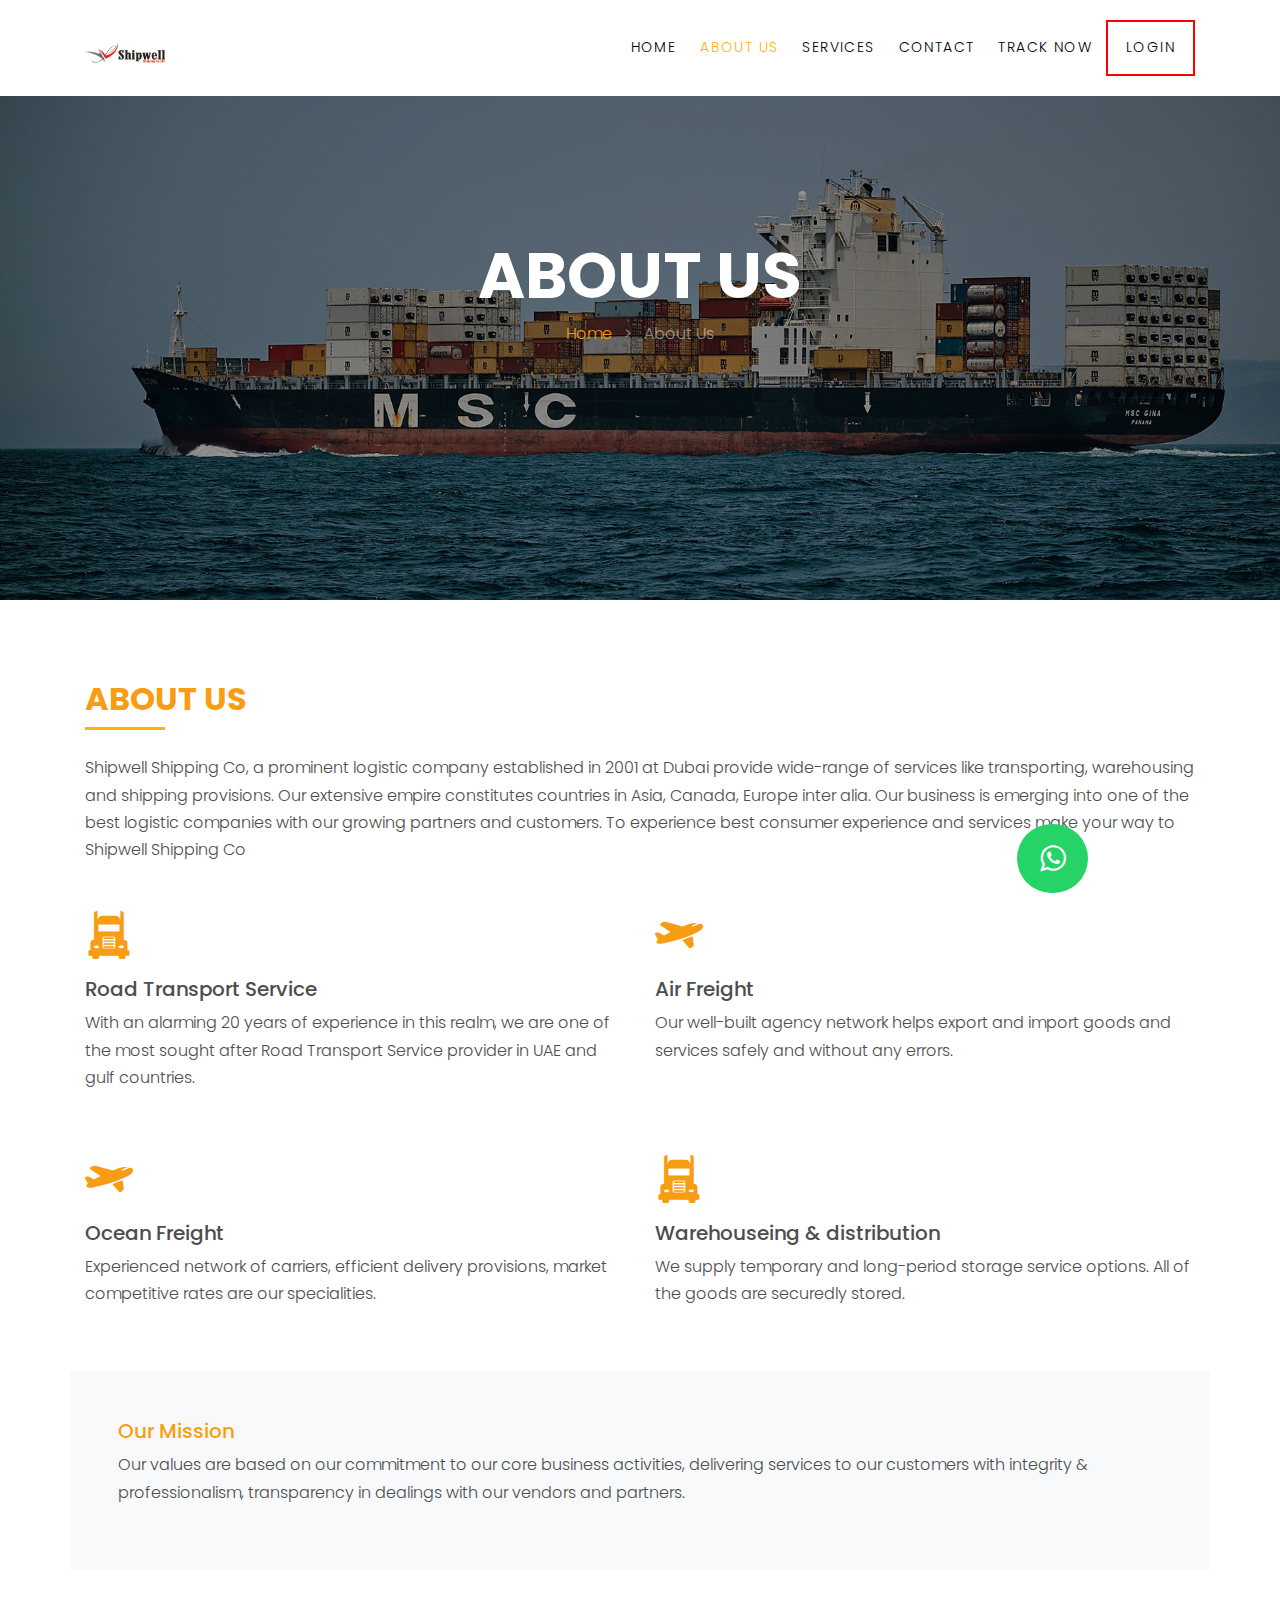
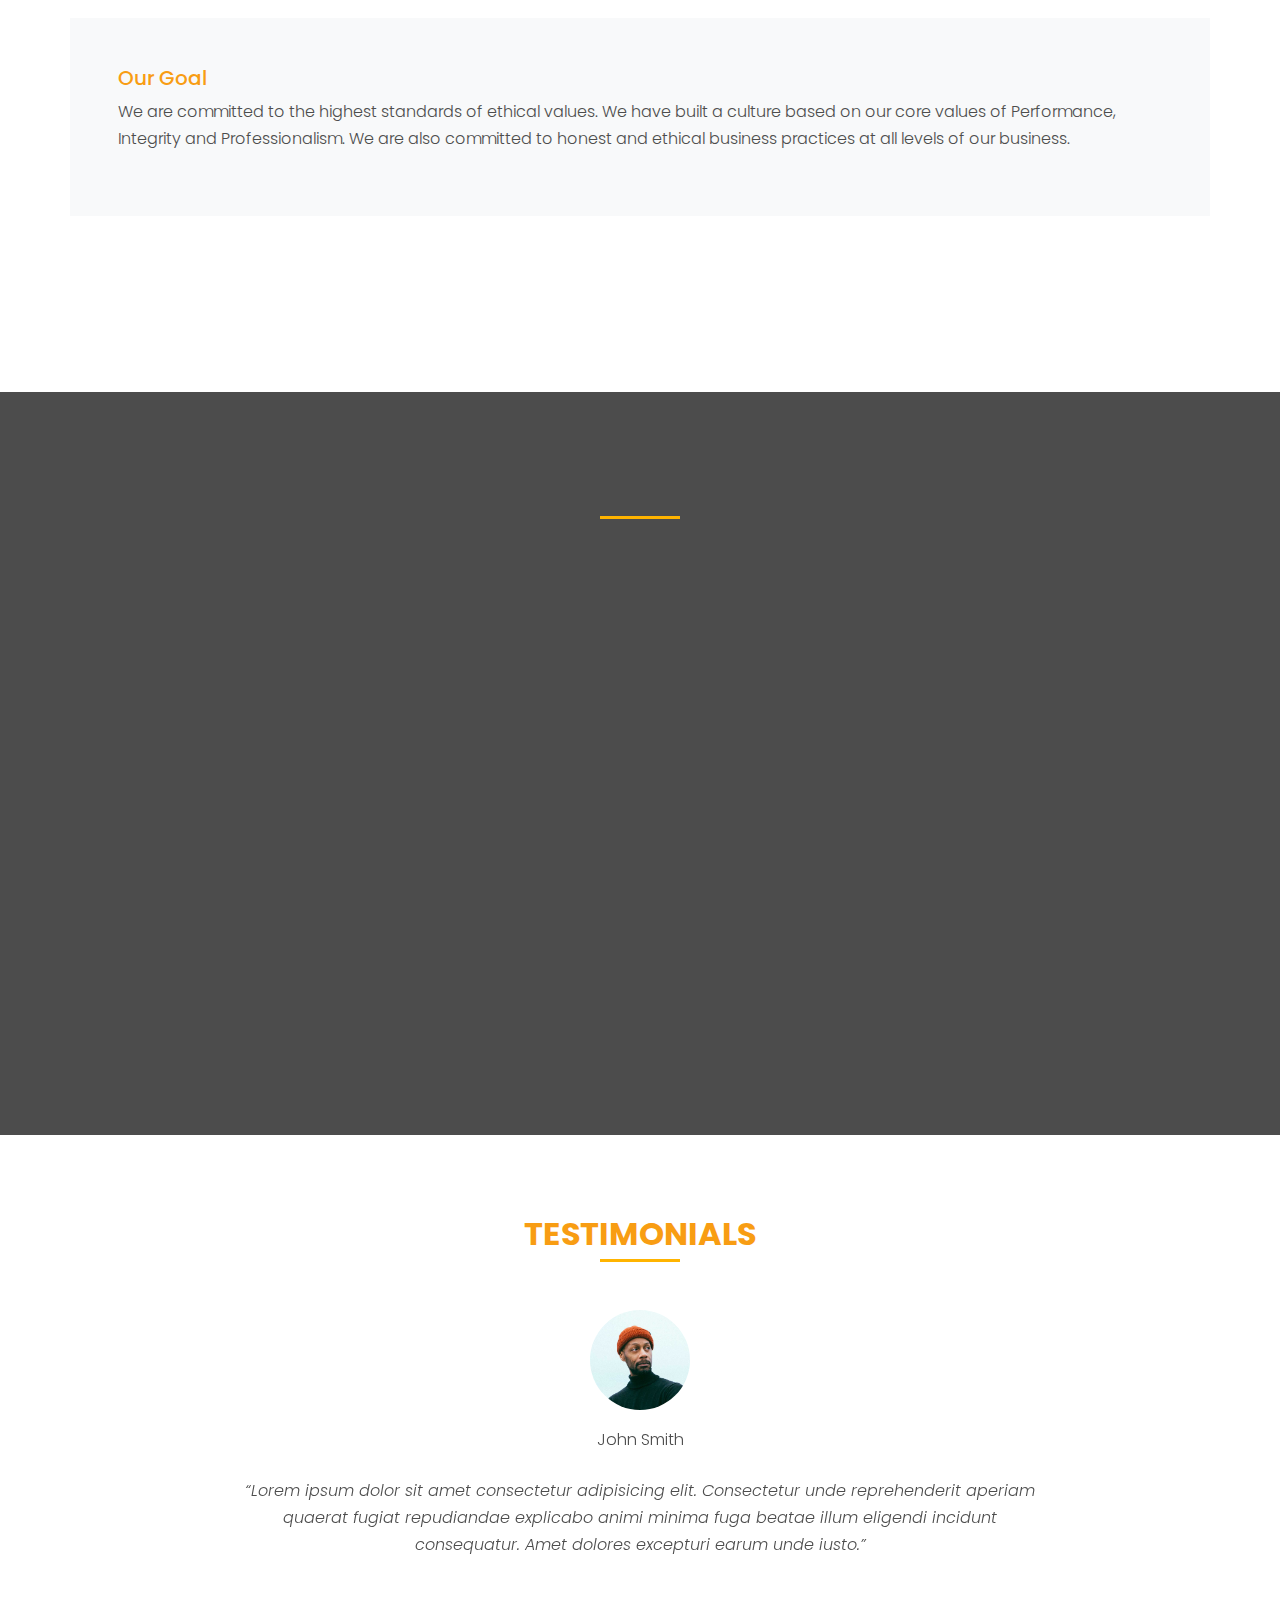
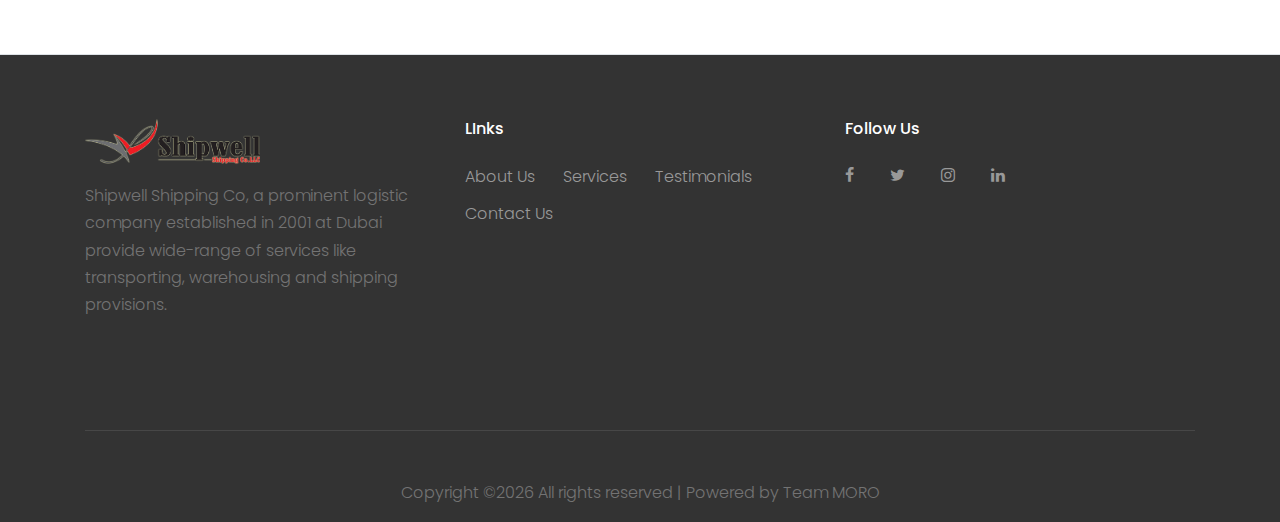
==== commit 0f56fc5a: "logo size issue fixed" ====
--- a/about.html
+++ b/about.html
@@ -44,7 +44,7 @@
         <div class="row align-items-center">
           
           <div class="col-11 col-xl-2">
-            <h1 class="mb-0"><a href="index.html" class="text-white h2 mb-0"><img src="/images/logo.png" class="img-fluid" alt=""></a></h1>
+            <h1 class="mb-0"><a href="index.html" class="text-white h2 mb-0"><img src="./images/logo.png" class="img-fluid w-50" alt=""></a></h1>
           </div>
           <div class="col-12 col-md-10 d-none d-xl-block">
             <nav class="site-navigation position-relative text-right" role="navigation">
@@ -285,7 +285,7 @@
           <div class="col-md-12">
             <div class="row">
               <div class="col-md-4">
-                <a href="index.html" class="text-white mb-0"><img src="/images/logo.png" class="img-fluid w-50 mb-3" alt=""></a>
+                <a href="index.html" class="text-white mb-0"><img src="./images/logo.png" class="img-fluid w-50 mb-3" alt=""></a>
                 <p>
                   Shipwell Shipping Co, a prominent logistic company established in 2001 at Dubai provide wide-range of services like transporting, warehousing and shipping provisions. 
                 </p>
--- a/css/style.css
+++ b/css/style.css
@@ -879,58 +879,12 @@
     -webkit-transform: translateX(-50%);
     -ms-transform: translateX(-50%);
     transform: translateX(-50%); }
-    .block-13 .owl-nav .owl-prev, .block-13 .owl-nav .owl-next, .slide-one-item .owl-nav .owl-prev, .slide-one-item .owl-nav .owl-next {
-      position: relative;
-      display: inline-block;
-      padding: 20px;
-      font-size: 30px;
-      color: #000; }
-      .block-13 .owl-nav .owl-prev.disabled, .block-13 .owl-nav .owl-next.disabled, .slide-one-item .owl-nav .owl-prev.disabled, .slide-one-item .owl-nav .owl-next.disabled {
-        opacity: .2; }
 
 .slide-one-item.home-slider .owl-nav {
   position: absolute !important;
   top: 50% !important;
   bottom: auto !important;
   width: 100%; }
-
-.slide-one-item.home-slider .owl-prev {
-  left: 10px !important; }
-
-.slide-one-item.home-slider .owl-next {
-  right: 10px !important; }
-
-.slide-one-item.home-slider .owl-prev, .slide-one-item.home-slider .owl-next {
-  color: #fff;
-  position: absolute !important;
-  top: 50%;
-  padding: 0px;
-  height: 50px;
-  width: 50px;
-  border-radius: 50%;
-  -webkit-transform: translateY(-50%);
-  -ms-transform: translateY(-50%);
-  transform: translateY(-50%);
-  background: rgba(0, 0, 0, 0.2);
-  -webkit-transition: .3s all ease-in-out;
-  -o-transition: .3s all ease-in-out;
-  transition: .3s all ease-in-out;
-  line-height: 0;
-  text-align: center;
-  font-size: 25px; }
-  @media (min-width: 768px) {
-    .slide-one-item.home-slider .owl-prev, .slide-one-item.home-slider .owl-next {
-      font-size: 25px; } }
-  .slide-one-item.home-slider .owl-prev > span, .slide-one-item.home-slider .owl-next > span {
-    position: absolute;
-    line-height: 0;
-    top: 50%;
-    left: 50%;
-    -webkit-transform: translate(-50%, -50%);
-    -ms-transform: translate(-50%, -50%);
-    transform: translate(-50%, -50%); }
-  .slide-one-item.home-slider .owl-prev:hover, .slide-one-item.home-slider .owl-prev:focus, .slide-one-item.home-slider .owl-next:hover, .slide-one-item.home-slider .owl-next:focus {
-    background: black; }
 
 .slide-one-item.home-slider:hover .owl-nav, .slide-one-item.home-slider:focus .owl-nav, .slide-one-item.home-slider:active .owl-nav {
   opacity: 10;
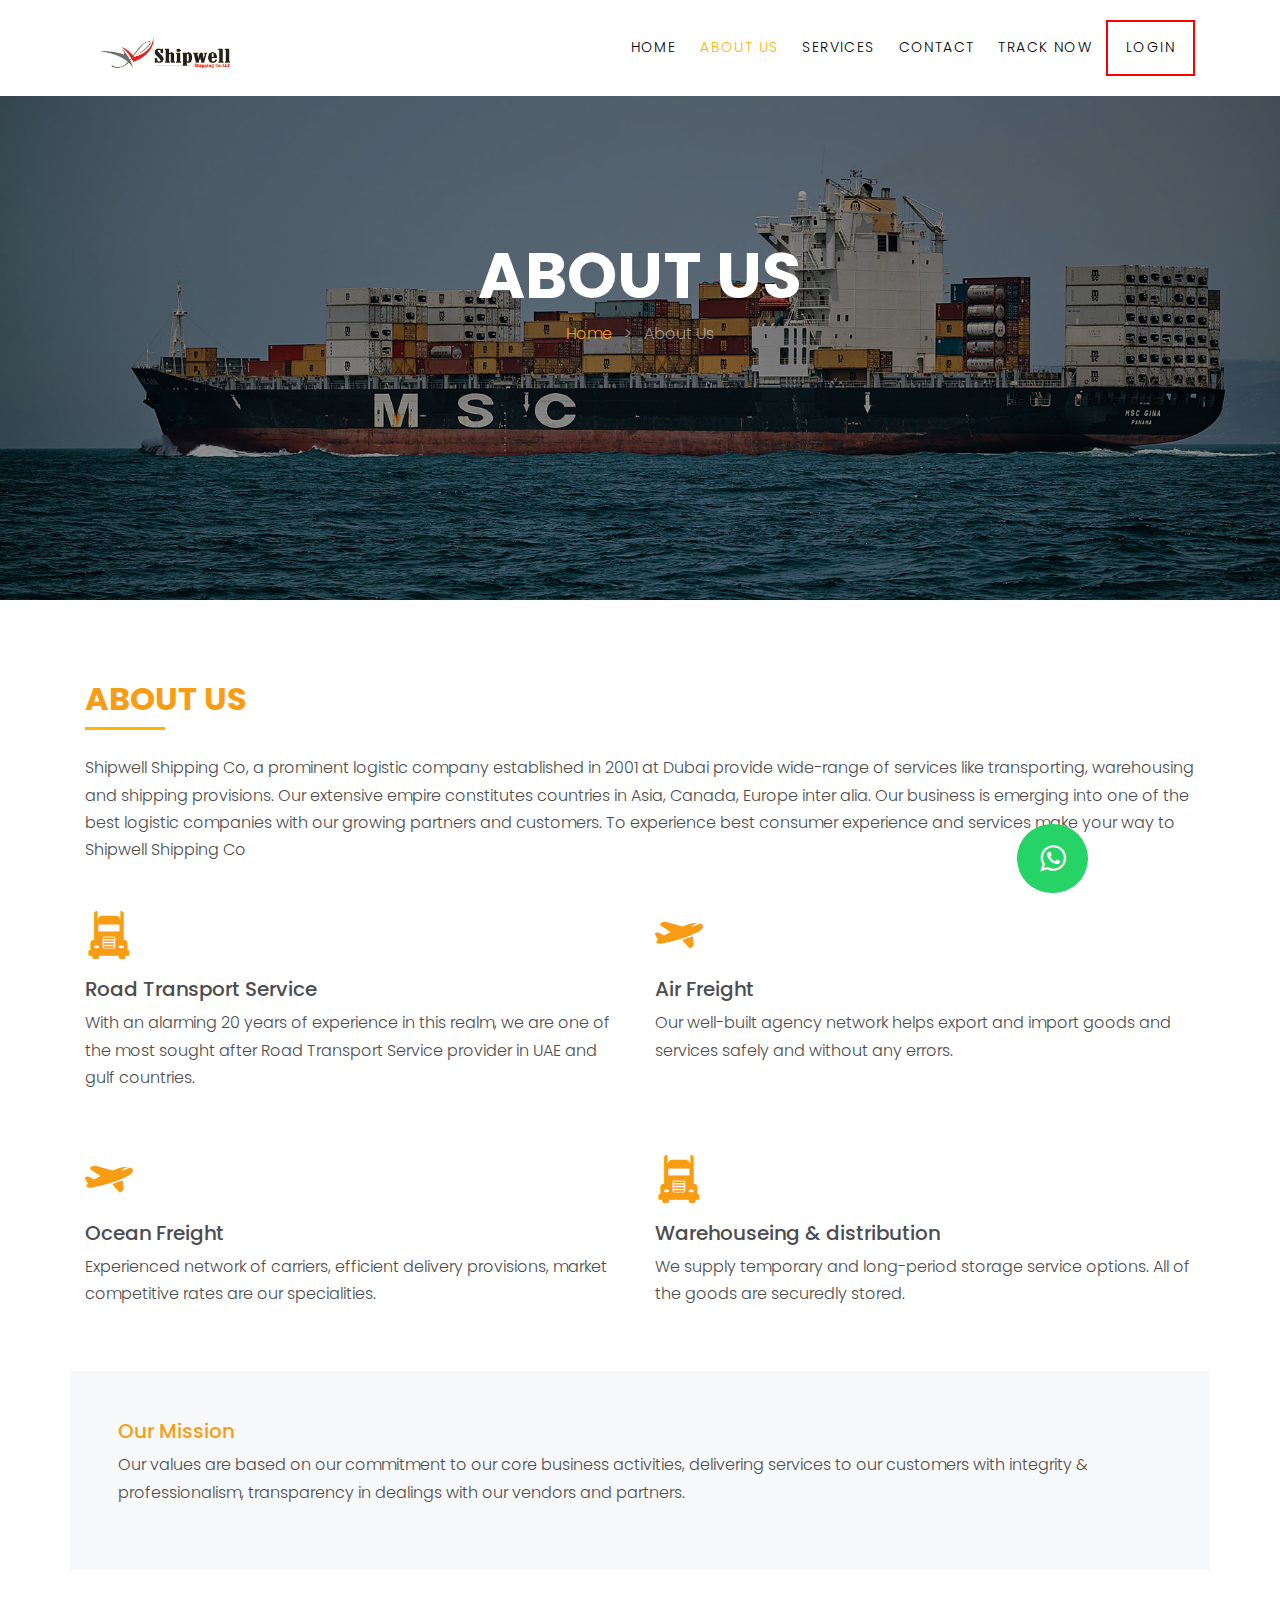
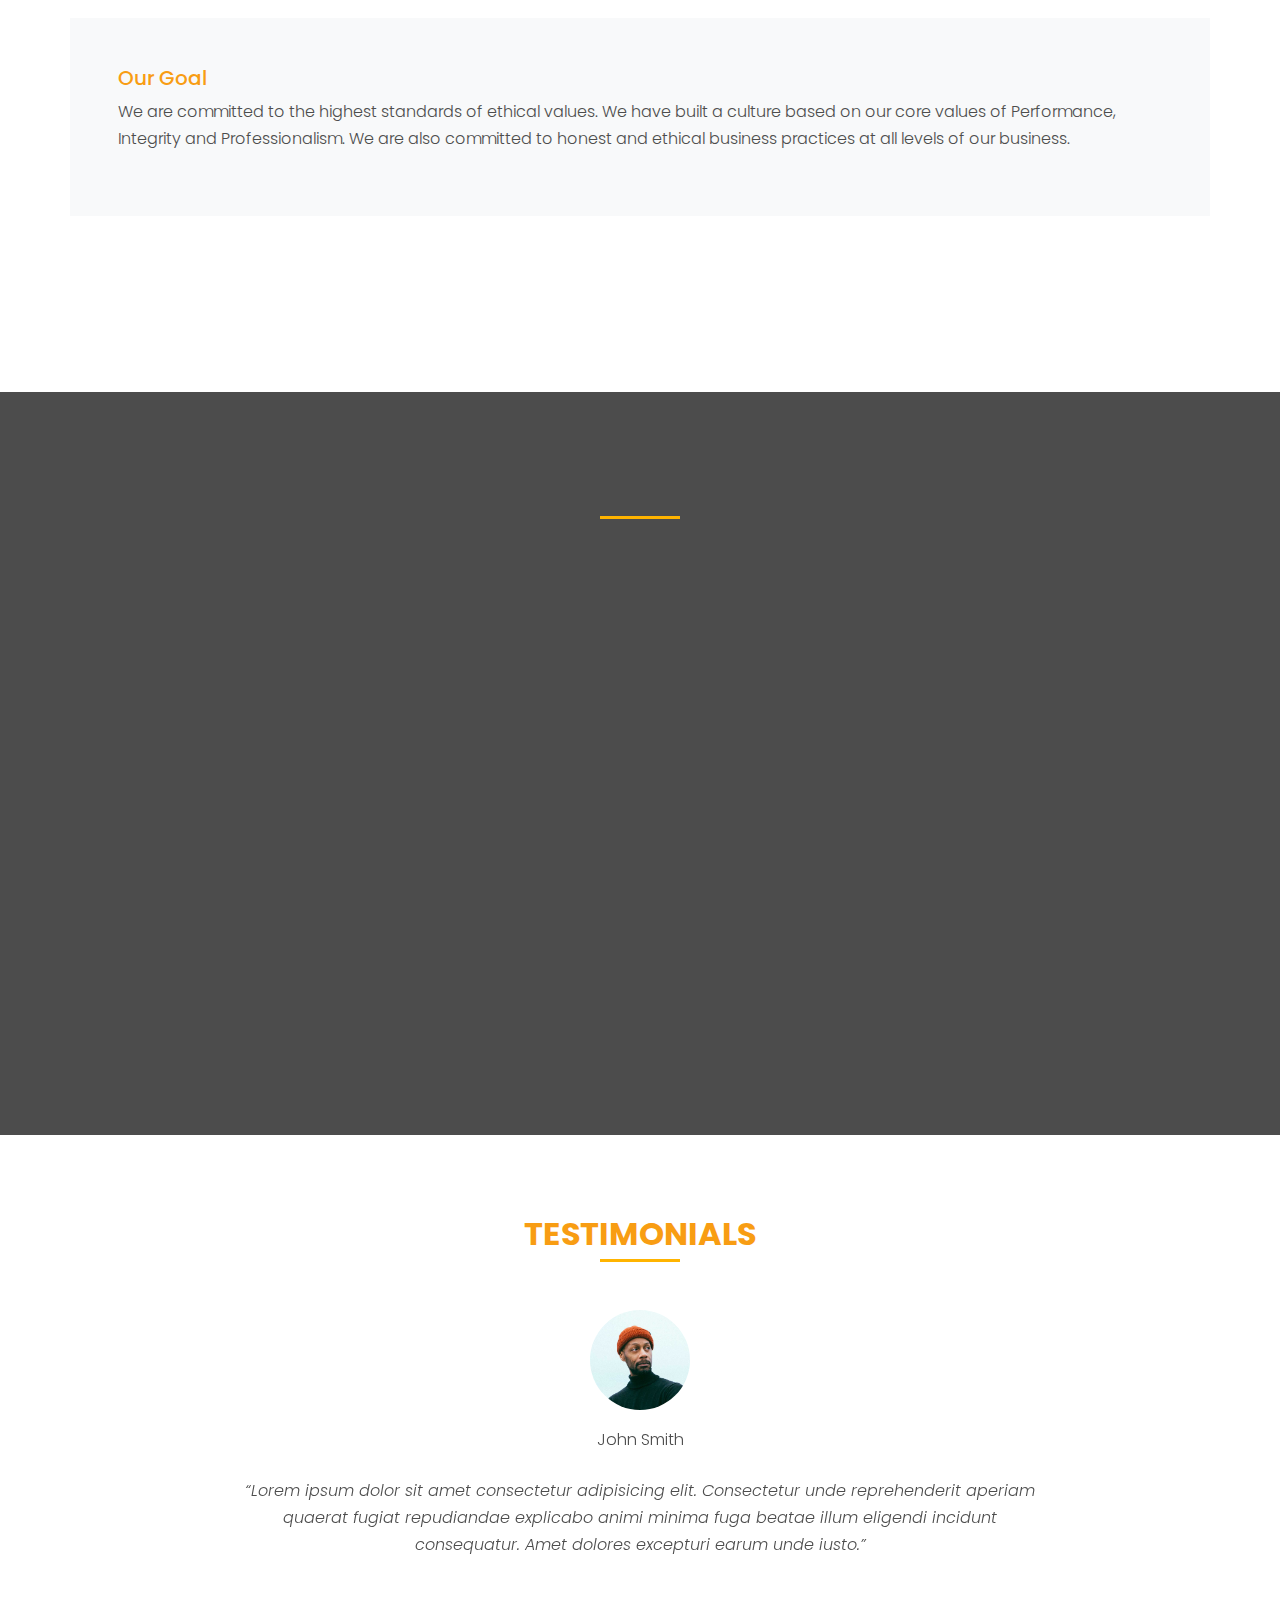
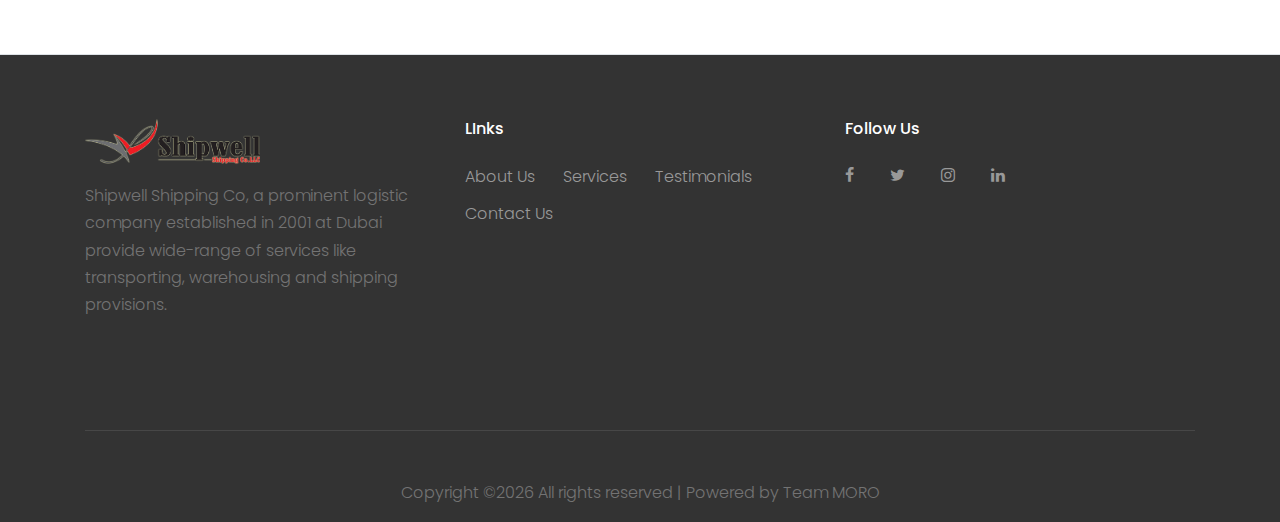
==== commit c2b22415: "logo image size issue resolved in each page" ====
--- a/about.html
+++ b/about.html
@@ -44,7 +44,7 @@
         <div class="row align-items-center">
           
           <div class="col-11 col-xl-2">
-            <h1 class="mb-0"><a href="index.html" class="text-white h2 mb-0"><img src="./images/logo.png" class="img-fluid w-50" alt=""></a></h1>
+            <h1 class="mb-0"><a href="index.html" class="text-white h2 mb-0"><img src="./images/logo.png" class="img-fluid col-7 col-md-12" alt=""></a></h1>
           </div>
           <div class="col-12 col-md-10 d-none d-xl-block">
             <nav class="site-navigation position-relative text-right" role="navigation">
